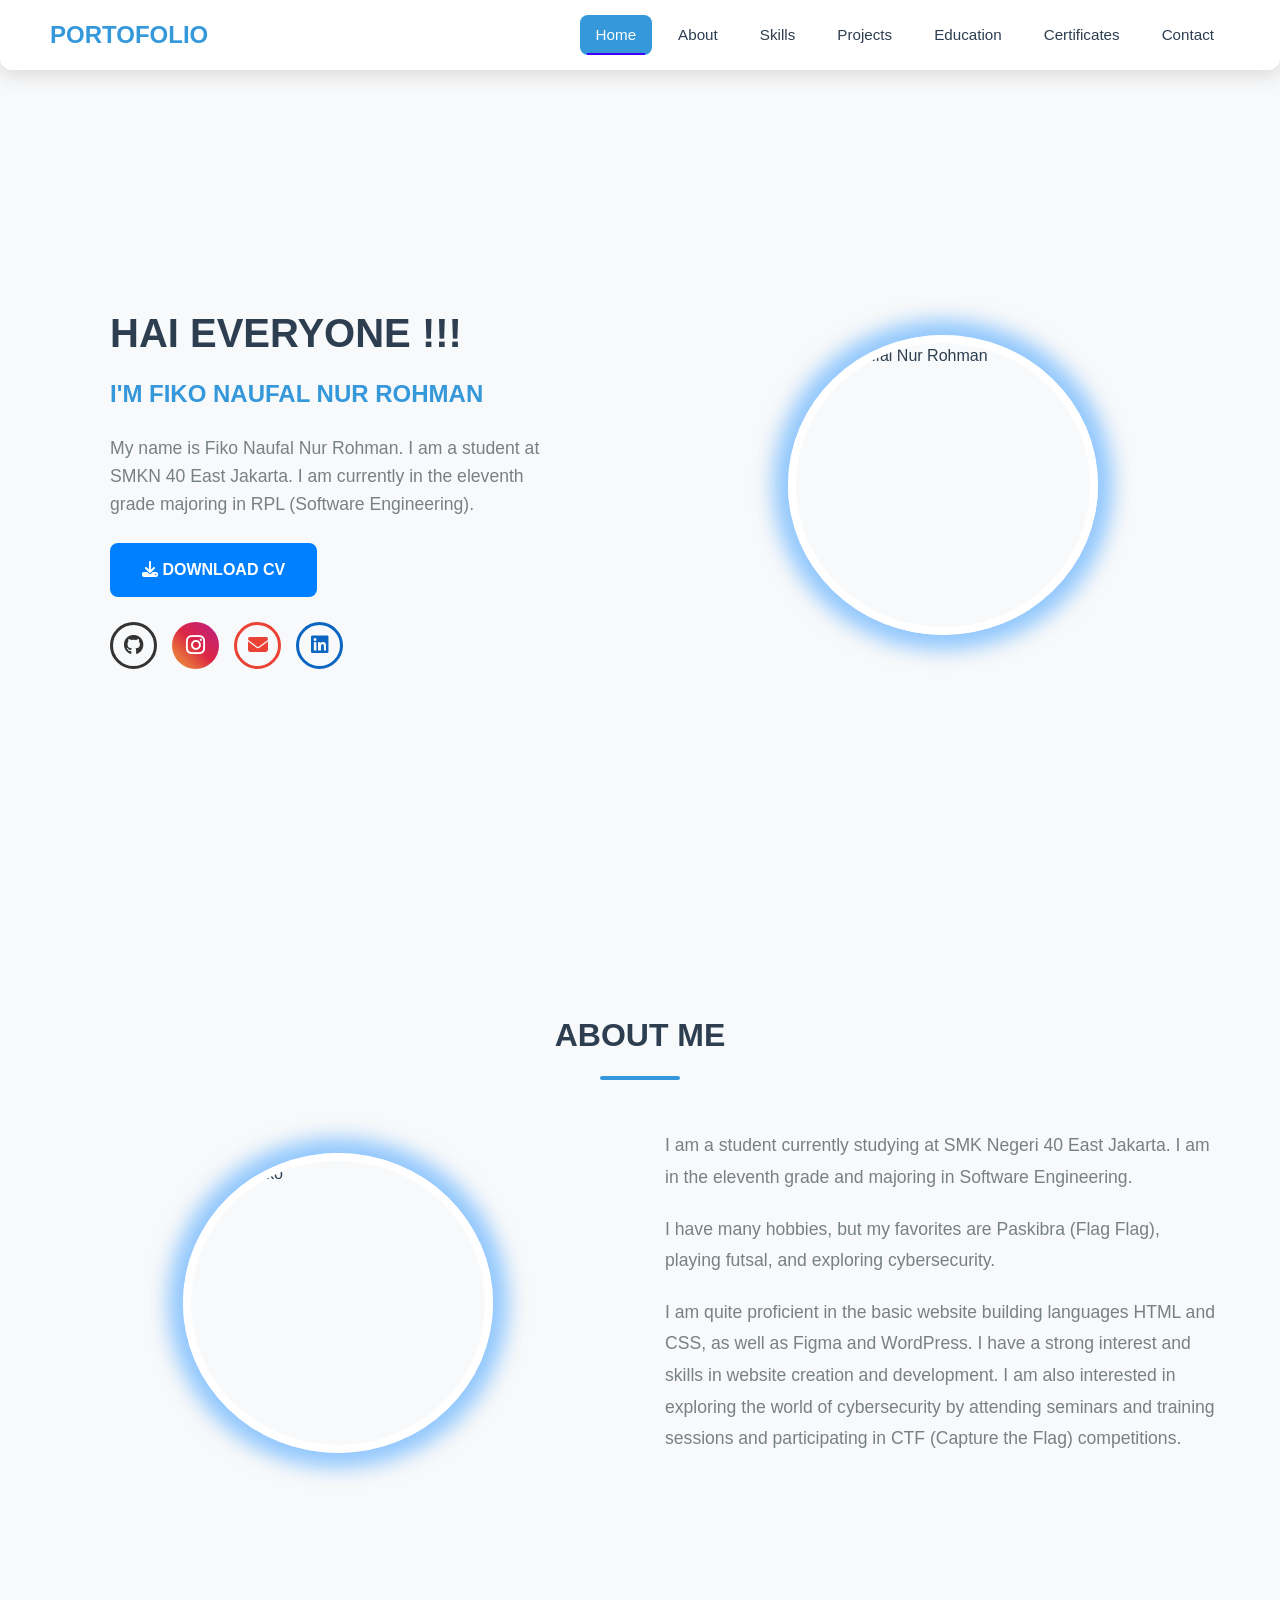
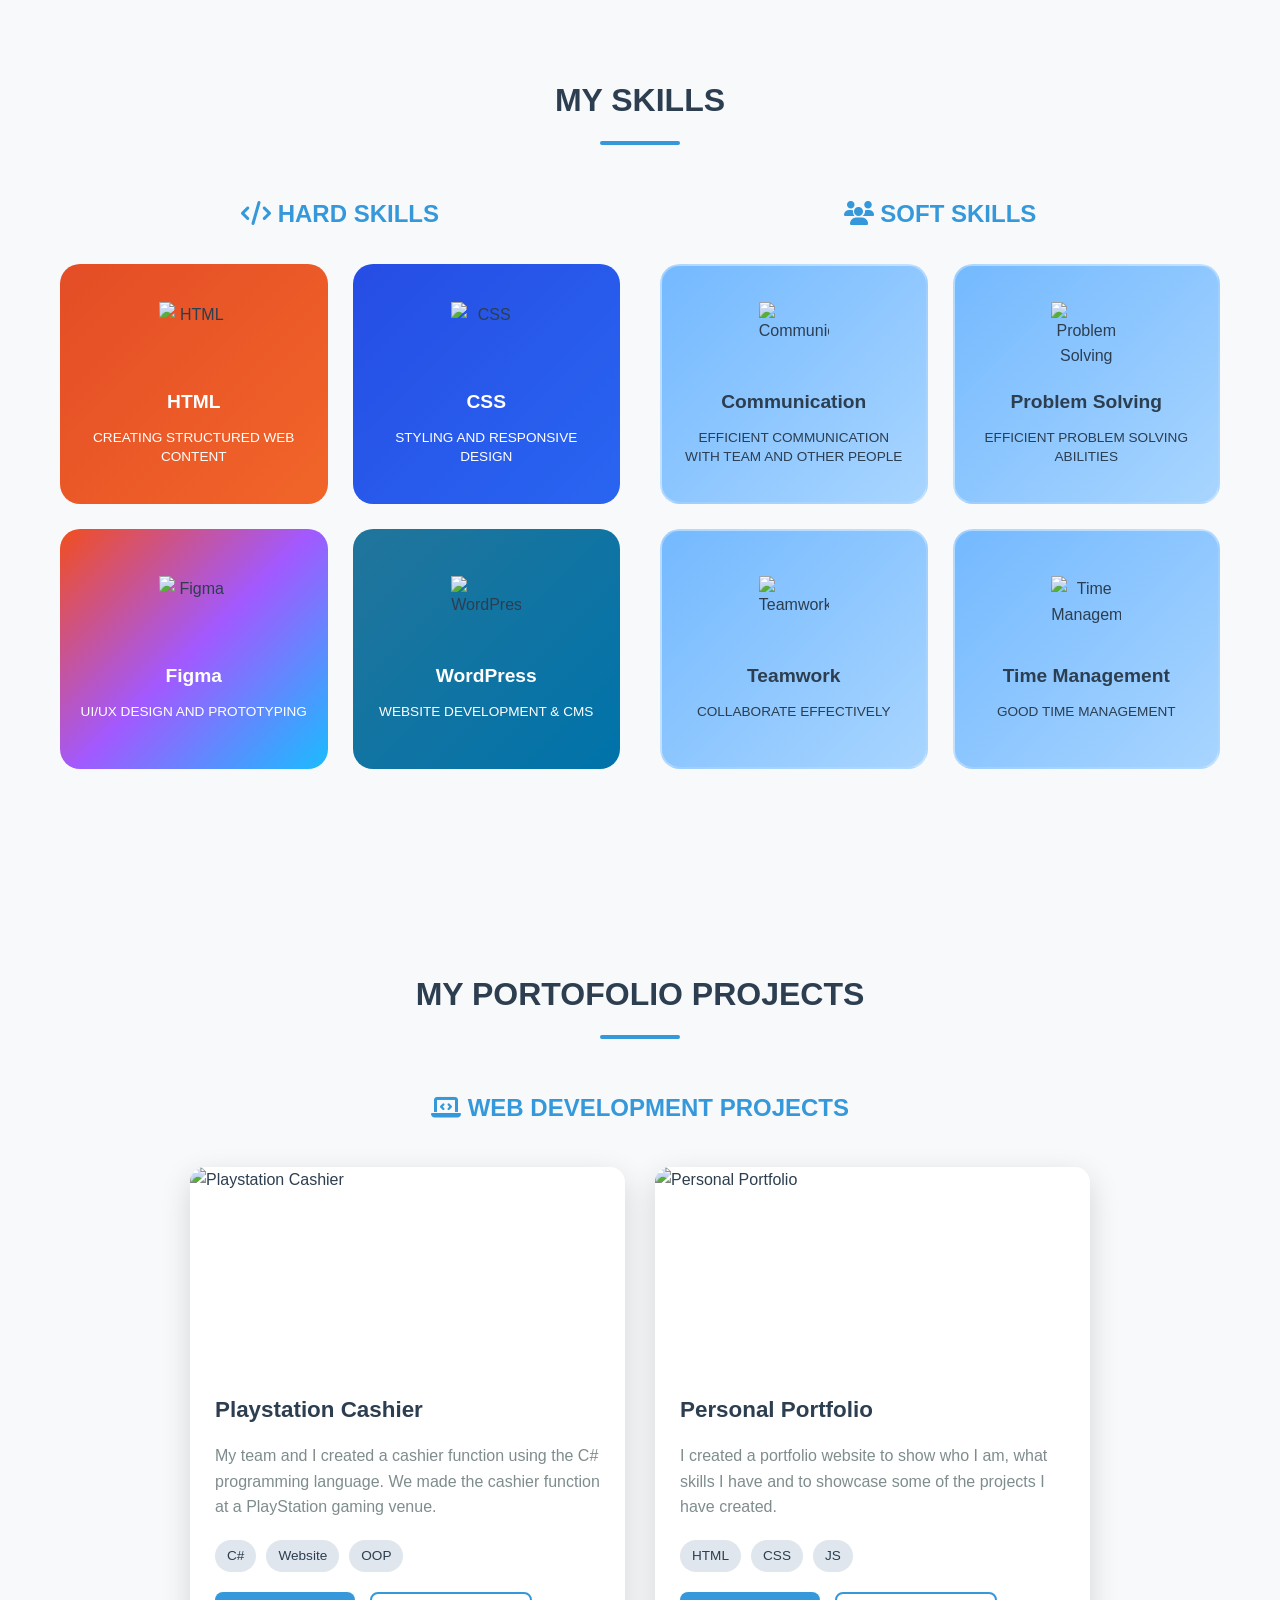
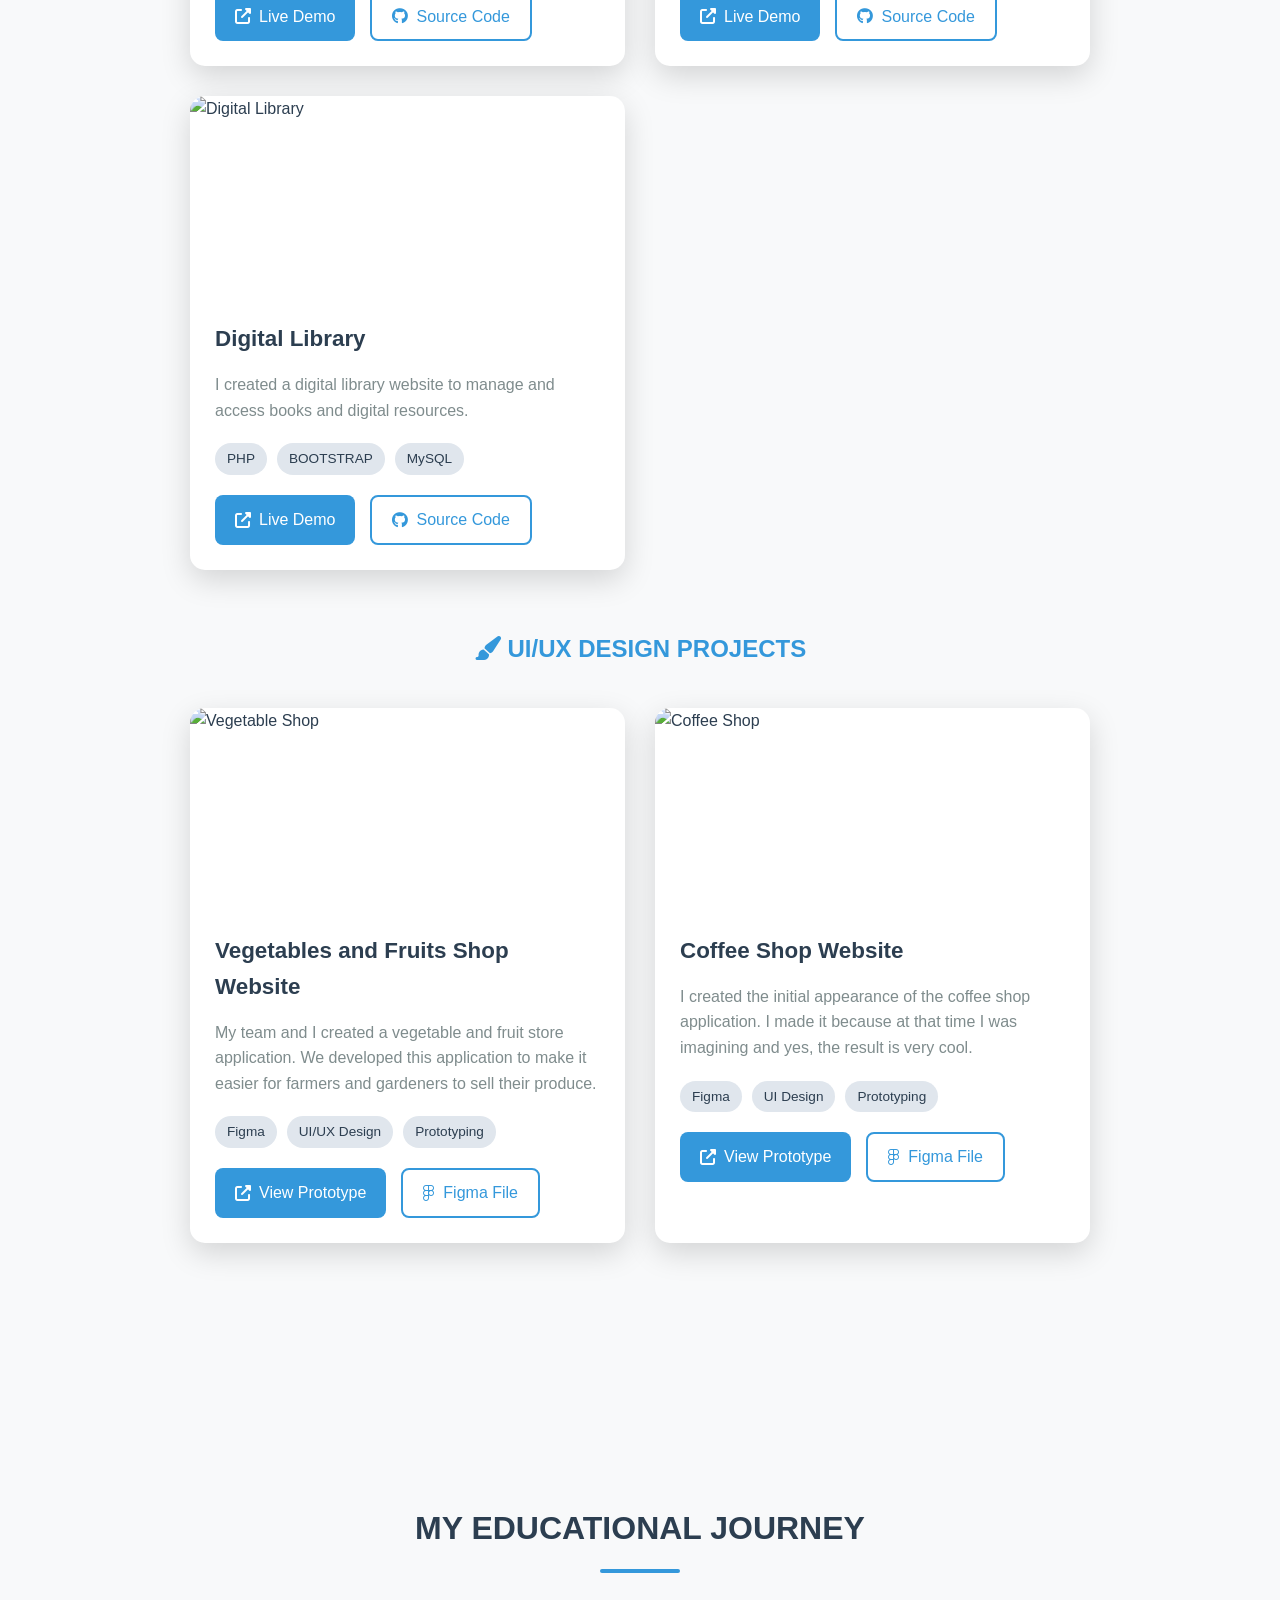
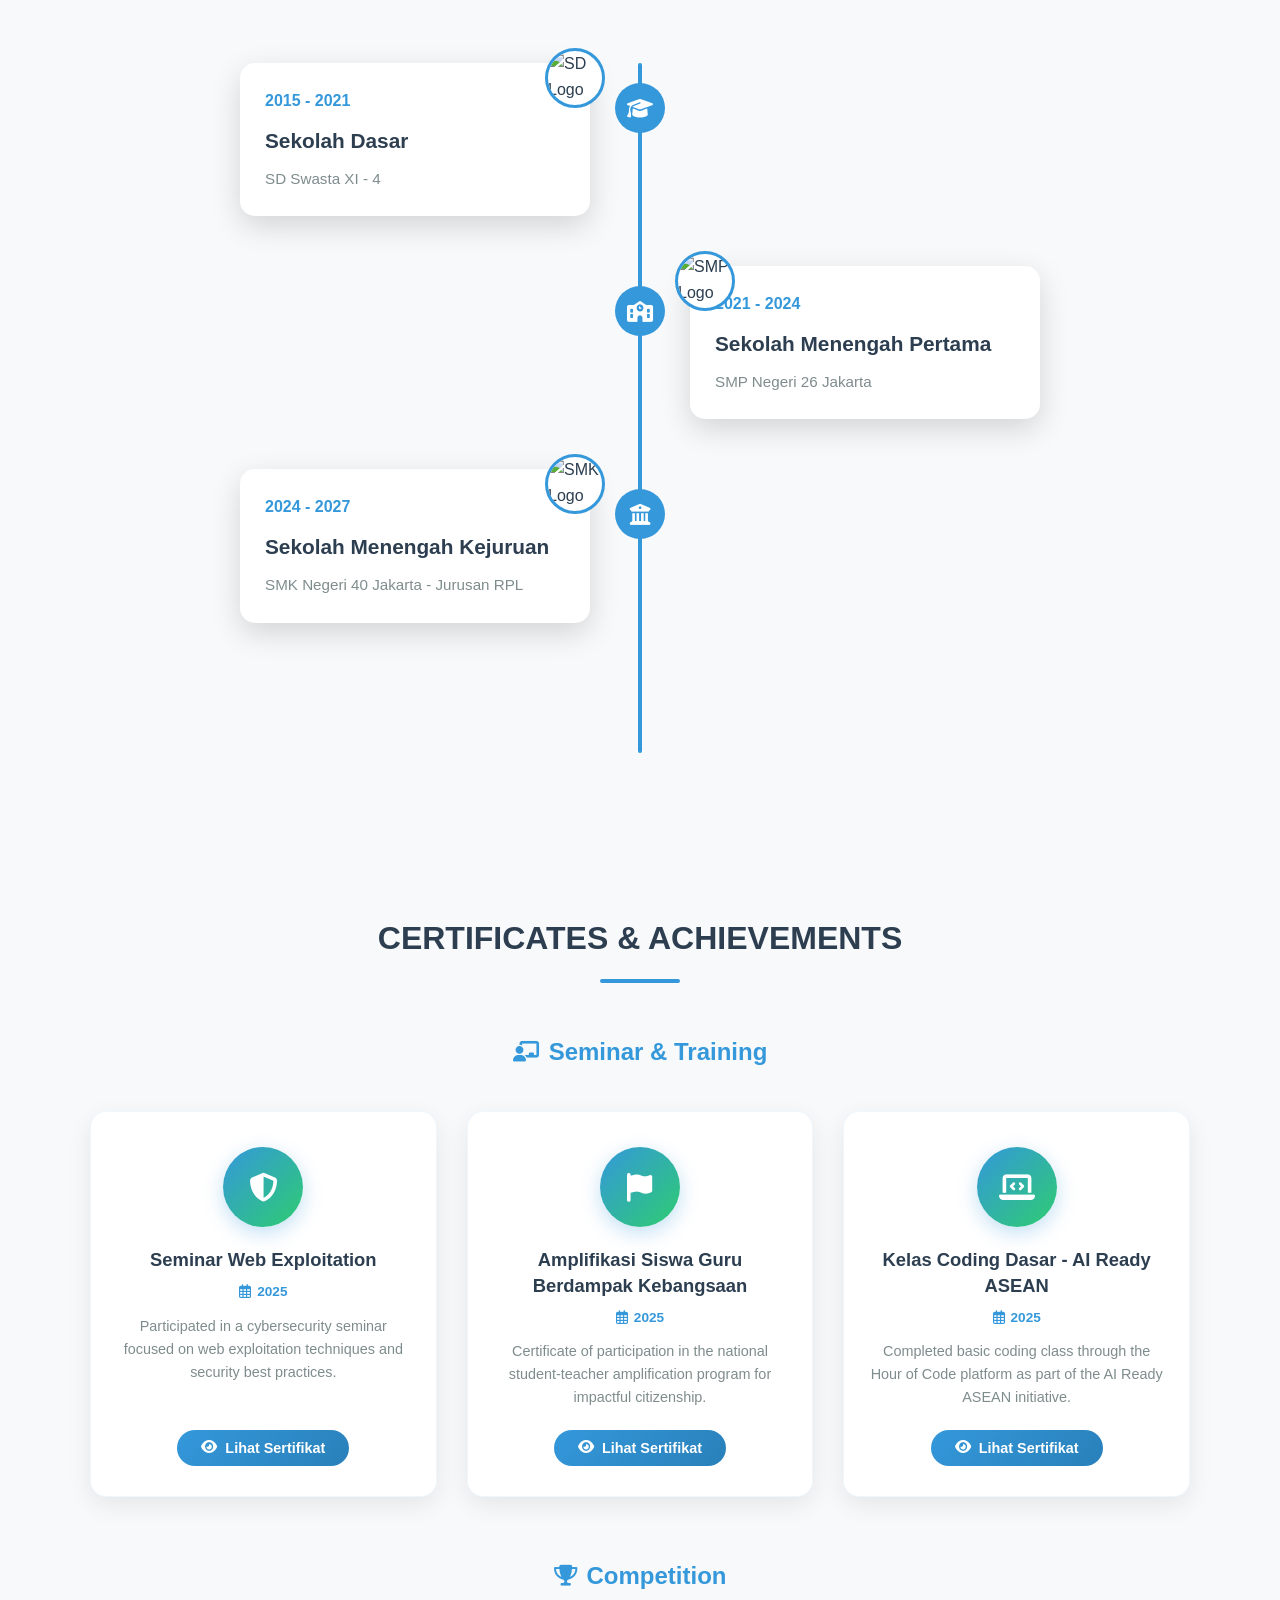
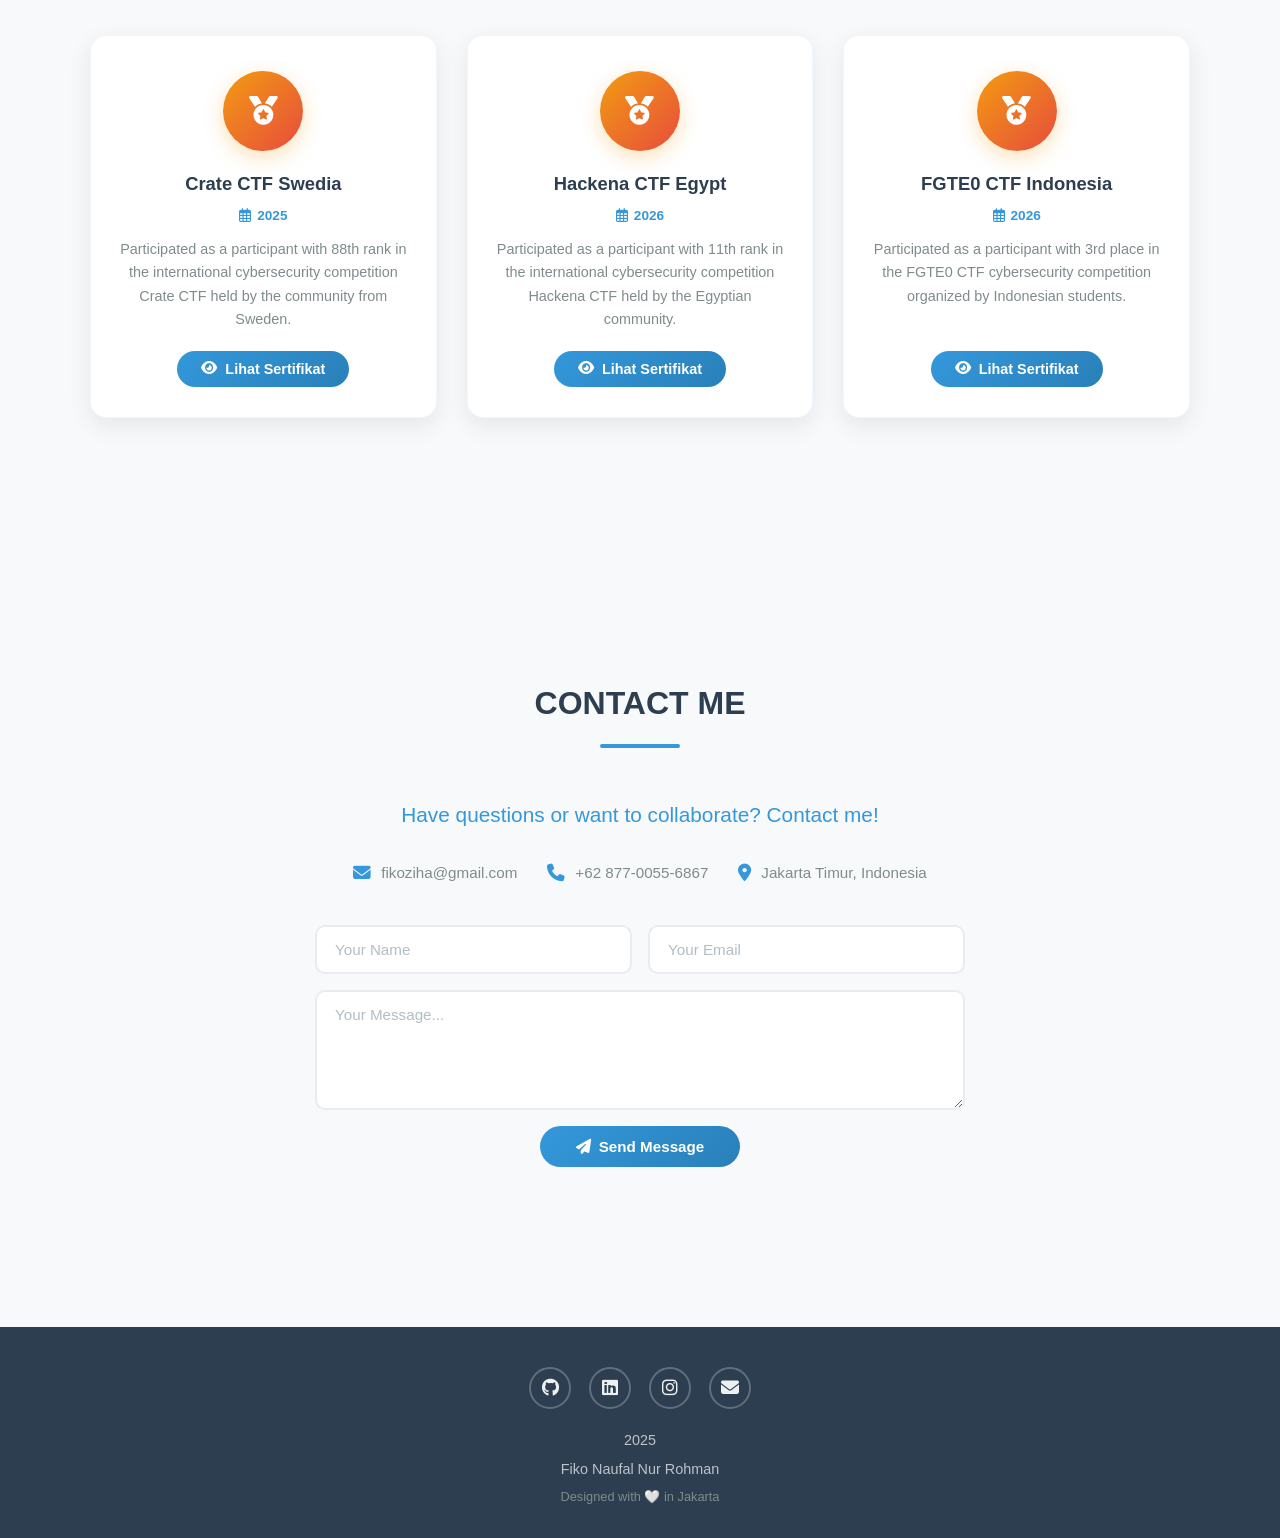
==== index.html @ 46064bec "Add files via upload" ====
<!DOCTYPE html>
<html lang="id">
<head>
    <meta charset="UTF-8">
    <meta name="viewport" content="width=device-width, initial-scale=1.0">
    <meta name="description" content="Portfolio Fiko Naufal Nur Rohman - Software Engineering Student">
    <title>Portofolio | Fiko Naufal Nur Rohman</title>
    <link rel="stylesheet" href="style.css">
    <link rel="stylesheet" href="https://cdnjs.cloudflare.com/ajax/libs/font-awesome/6.4.0/css/all.min.css">
    
    <!-- EMAILJS SDK - DITAMBAHKAN DI SINI -->
    <script type="text/javascript" src="https://cdn.jsdelivr.net/npm/@emailjs/browser@3/dist/email.min.js"></script>
    
    <script>
        // INITIALIZE EMAILJS DENGAN PUBLIC KEY KAMU
        emailjs.init("kEcc-v2REokn6yqG4");
    </script>
</head>
<body>

    <!-- Header & Navigation -->
    <header>
        <div class="logo">PORTOFOLIO</div>
        <nav class="navigasi">
            <a href="#home" class="active">Home</a>
            <a href="#about">About</a>
            <a href="#skills">Skills</a>
            <a href="#projects">Projects</a>
            <a href="#education">Education</a>
            <a href="#certificates">Certificates</a>
            <a href="#contact">Contact</a>
        </nav>
    </header>

    <!-- Hero Section -->
    <section id="home">
        <div class="container">
            <div class="hero-content">
                <div class="hero-text">
                    <h1>HAI EVERYONE !!!</h1>
                    <h2>I'M FIKO NAUFAL NUR ROHMAN</h2>
                    <p>My name is Fiko Naufal Nur Rohman. I am a student at SMKN 40 East Jakarta. I am currently in the eleventh grade majoring in RPL (Software Engineering).</p>
                    <a href="Download CV/CV Fiko Naufal.pdf" download="CV Fiko Naufal Nur Rohman" class="btn-cv"><i class="fas fa-download"></i> DOWNLOAD CV</a>
                    <div class="ficons">
                        <a href="https://github.com/fiko30" target="_blank" class="github" aria-label="GitHub"><i class="fab fa-github"></i></a>
                        <a href="https://instagram.com/fikzzz_xyy" target="_blank" class="instagram" aria-label="Instagram"><i class="fab fa-instagram"></i></a>
                        <a href="mailto:fikoziha@gmail.com" class="email" aria-label="Email"><i class="fas fa-envelope"></i></a>
                        <a href="https://www.linkedin.com/in/fiko-naufal-744b7a392/" target="_blank" class="linkedin" aria-label="LinkedIn"><i class="fab fa-linkedin"></i></a>
                    </div>
                </div>
                <div class="hero-image">
                    <img src="assets/Profile For Home.jpg" alt="Fiko Naufal Nur Rohman">
                </div>
            </div>
        </div>
    </section>

    <!-- About Section -->
    <section id="about">
        <div class="container">
            <h2 class="section-title">ABOUT ME</h2>
            <div class="about-content">
                <div class="about-image">
                    <img src="assets/Profile For About.jpg" alt="About Fiko">
                </div>
                <div class="about-text">
                    <p>I am a student currently studying at SMK Negeri 40 East Jakarta. I am in the eleventh grade and majoring in Software Engineering.</p>
                    <p>I have many hobbies, but my favorites are Paskibra (Flag Flag), playing futsal, and exploring cybersecurity.</p>
                    <p>I am quite proficient in the basic website building languages HTML and CSS, as well as Figma and WordPress. I have a strong interest and skills in website creation and development. I am also interested in exploring the world of cybersecurity by attending seminars and training sessions and participating in CTF (Capture the Flag) competitions.</p>
                </div>
            </div>
        </div>
    </section>

    <!-- Skills Section -->
    <section id="skills">
        <div class="container">
            <h2 class="section-title">MY SKILLS</h2>
                        
            <div class="skills-container">
                <!-- Hard Skills -->
                <div class="skills-category">
                    <h3><i class="fas fa-code"></i> HARD SKILLS</h3>
                    <div class="skills-grid">
                        <div class="skill-card html">
                            <img src="https://img.icons8.com/?size=100&id=20909&format=png&color=ffffff" alt="HTML">
                            <h4>HTML</h4>
                            <p>CREATING STRUCTURED WEB CONTENT</p>
                        </div>
                        <div class="skill-card css">
                            <img src="https://img.icons8.com/?size=100&id=21278&format=png&color=ffffff" alt="CSS">
                            <h4>CSS</h4>
                            <p>STYLING AND RESPONSIVE DESIGN</p>
                        </div>
                        <div class="skill-card figma">
                            <img src="https://img.icons8.com/?size=100&id=W0YEwBDDfTeu&format=png&color=ffffff" alt="Figma">
                            <h4>Figma</h4>
                            <p>UI/UX DESIGN AND PROTOTYPING</p>
                        </div>
                        <div class="skill-card wordpress">
                            <img src="https://img.icons8.com/?size=100&id=13664&format=png&color=ffffff" alt="WordPress">
                            <h4>WordPress</h4>
                            <p>WEBSITE DEVELOPMENT & CMS</p>
                        </div>
                    </div>
                </div>

                <!-- Soft Skills -->
                <div class="skills-category">
                    <h3><i class="fas fa-users"></i> SOFT SKILLS</h3>
                    <div class="skills-grid">
                        <div class="skill-card soft">
                            <img src="https://img.icons8.com/?size=100&id=dh0QyuTlOfrN&format=png&color=000000" alt="Communication">
                            <h4>Communication</h4>
                            <p>EFFICIENT COMMUNICATION WITH TEAM AND OTHER PEOPLE</p>
                        </div>
                        <div class="skill-card soft">
                            <img src="https://img.icons8.com/?size=100&id=GsbULMQg5TS8&format=png&color=000000" alt="Problem Solving">
                            <h4>Problem Solving</h4>
                            <p>EFFICIENT PROBLEM SOLVING ABILITIES</p>
                        </div>
                        <div class="skill-card soft">
                            <img src="https://img.icons8.com/?size=100&id=Uuk1s57v2hKS&format=png&color=000000" alt="Teamwork">
                            <h4>Teamwork</h4>
                            <p>COLLABORATE EFFECTIVELY</p>
                        </div>
                        <div class="skill-card soft">
                            <img src="https://img.icons8.com/?size=100&id=63250&format=png&color=000000" alt="Time Management">
                            <h4>Time Management</h4>
                            <p>GOOD TIME MANAGEMENT</p>
                        </div>
                    </div>
                </div>
            </div>
        </div>
    </section>

    <!-- Projects Section -->
    <section id="projects">
        <h2 class="section-title">MY PORTOFOLIO PROJECTS</h2>

        <!-- WEB DEVELOPMENT PROJECTS -->
        <div class="projects-category">
            <h3><i class="fas fa-laptop-code"></i> WEB DEVELOPMENT PROJECTS</h3>
            <div class="projects-grid">
                <!-- Project 1 -->
                <div class="project-card">
                    <div class="project-img">
                        <img src="project/Playstation.jpg" alt="Playstation Cashier">
                    </div>
                    <div class="project-content">
                        <h4>Playstation Cashier</h4>
                        <p>My team and I created a cashier function using the C# programming language. We made the cashier function at a PlayStation gaming venue.</p>
                        <div class="project-tags">
                            <span>C#</span>
                            <span>Website</span>
                            <span>OOP</span>
                        </div>
                        <div class="project-links">
                            <a href="https://github.com/fiko30/Project-PS-/blob/main/Program.cs" target="_blank"><i class="fas fa-external-link-alt"></i> Live Demo</a>
                            <a href="https://github.com/fiko30/Project-PS-/blob/main/Program.cs" target="_blank"><i class="fab fa-github"></i> Source Code</a>
                        </div>
                    </div>
                </div>

                <!-- Project 2 -->
                <div class="project-card">
                    <div class="project-img">
                        <img src="project/Portofolio.png" alt="Personal Portfolio">
                    </div>
                    <div class="project-content">
                        <h4>Personal Portfolio</h4>
                        <p>I created a portfolio website to show who I am, what skills I have and to showcase some of the projects I have created.</p>
                        <div class="project-tags">
                            <span>HTML</span>
                            <span>CSS</span>
                            <span>JS</span>
                        </div>
                        <div class="project-links">
                            <a href="#" target="_blank"><i class="fas fa-external-link-alt"></i> Live Demo</a>
                            <a href="#" target="_blank"><i class="fab fa-github"></i> Source Code</a>
                        </div>
                    </div>
                </div>

                <!-- Project 3 -->
                <div class="project-card">
                    <div class="project-img">
                        <img src="project/" alt="Digital Library">
                    </div>
                    <div class="project-content">
                        <h4>Digital Library</h4>
                        <p>I created a digital library website to manage and access books and digital resources.</p>
                        <div class="project-tags">
                            <span>PHP</span>
                            <span>BOOTSTRAP</span>
                            <span>MySQL</span>
                        </div>
                        <div class="project-links">
                            <a href="#" target="_blank"><i class="fas fa-external-link-alt"></i> Live Demo</a>
                            <a href="#" target="_blank"><i class="fab fa-github"></i> Source Code</a>
                        </div>
                    </div>
                </div>
            </div>
        </div>

        <!-- UI/UX DESIGN PROJECTS -->
        <div class="projects-category">
            <h3><i class="fas fa-paint-brush"></i> UI/UX DESIGN PROJECTS</h3>
            <div class="projects-grid">
                <!-- Project 1 -->
                <div class="project-card">
                    <div class="project-img">
                        <img src="project/Vegetables and Fruits Shop.jpg" alt="Vegetable Shop">
                    </div>
                    <div class="project-content">
                        <h4>Vegetables and Fruits Shop Website</h4>
                        <p>My team and I created a vegetable and fruit store application. We developed this application to make it easier for farmers and gardeners to sell their produce.</p>
                        <div class="project-tags">
                            <span>Figma</span>
                            <span>UI/UX Design</span>
                            <span>Prototyping</span>
                        </div>
                        <div class="project-links">
                            <a href="https://www.figma.com/proto/cjyZCiQaHkODiNlTRkX6V1/Projek-Kelompok" target="_blank"><i class="fas fa-external-link-alt"></i> View Prototype</a>
                            <a href="https://www.figma.com/design/cjyZCiQaHkODiNlTRkX6V1/Projek-Kelompok" target="_blank"><i class="fab fa-figma"></i> Figma File</a>
                        </div>
                    </div>
                </div>

                <!-- Project 2 -->
                <div class="project-card">
                    <div class="project-img">
                        <img src="project/Coffee.jpg" alt="Coffee Shop">
                    </div>
                    <div class="project-content">
                        <h4>Coffee Shop Website</h4>
                        <p>I created the initial appearance of the coffee shop application. I made it because at that time I was imagining and yes, the result is very cool.</p>
                        <div class="project-tags">
                            <span>Figma</span>
                            <span>UI Design</span>
                            <span>Prototyping</span>
                        </div>
                        <div class="project-links">
                            <a href="https://www.figma.com/proto/XFS4Fby2g7im4EC3msqLMK/Untitled" target="_blank"><i class="fas fa-external-link-alt"></i> View Prototype</a>
                            <a href="https://www.figma.com/design/XFS4Fby2g7im4EC3msqLMK/Untitled" target="_blank"><i class="fab fa-figma"></i> Figma File</a>
                        </div>
                    </div>
                </div>
            </div>
        </div>
    </section>

    <!-- Education Section -->
    <section id="education">
        <div class="container">
            <h2 class="section-title">MY EDUCATIONAL JOURNEY</h2>
            
            <div class="timeline">
                <div class="timeline-item">
                    <div class="timeline-content">
                        <img src="education/SD Kartika.jpg" alt="SD Logo" class="school-logo">
                        <div class="timeline-icon"><i class="fas fa-graduation-cap"></i></div>
                        <div class="timeline-date">2015 - 2021</div>
                        <h3 class="timeline-title">Sekolah Dasar</h3>
                        <p class="timeline-desc">SD Swasta XI - 4</p>
                    </div>
                </div>

                <div class="timeline-item">
                    <div class="timeline-content">
                        <img src="education/SMPN 26.png" alt="SMP Logo" class="school-logo">
                        <div class="timeline-icon"><i class="fas fa-school"></i></div>
                        <div class="timeline-date">2021 - 2024</div>
                        <h3 class="timeline-title">Sekolah Menengah Pertama</h3>
                        <p class="timeline-desc">SMP Negeri 26 Jakarta</p>
                    </div>
                </div>

                <div class="timeline-item">
                    <div class="timeline-content">
                        <img src="education/SMKN 40.jpg" alt="SMK Logo" class="school-logo">
                        <div class="timeline-icon"><i class="fas fa-university"></i></div>
                        <div class="timeline-date">2024 - 2027</div>
                        <h3 class="timeline-title">Sekolah Menengah Kejuruan</h3>
                        <p class="timeline-desc">SMK Negeri 40 Jakarta - Jurusan RPL</p>
                    </div>
                </div>
            </div>
        </div>
    </section>

    <!-- Certificates & Achievements Section -->
    <section id="certificates">
        <div class="container">
            <h2 class="section-title">CERTIFICATES & ACHIEVEMENTS</h2>

            <!-- Seminar & Training -->
            <div class="cert-category">
                <h3><i class="fas fa-chalkboard-teacher"></i> Seminar & Training</h3>
                <div class="cert-grid">

                    <!-- Card 1: Seminar Web Exploitation -->
                    <div class="cert-card">
                        <div class="cert-logo">
                            <i class="fas fa-shield-alt"></i>
                        </div>
                        <h4>Seminar Web Exploitation</h4>
                        <p class="cert-date"><i class="far fa-calendar-alt"></i> 2025</p>
                        <p class="cert-desc">Participated in a cybersecurity seminar focused on web exploitation techniques and security best practices.</p>
                        <button class="cert-btn" data-cert="Sertificate/Seminar and Training/Seminar Web Exploitation.pdf" data-type="pdf" aria-label="Lihat Sertifikat Seminar Web Exploitation">
                            <i class="fas fa-eye"></i> Lihat Sertifikat
                        </button>
                    </div>

                    <!-- Card 2: Amplifikasi Siswa Guru Berdampak Kebangsaan -->
                    <div class="cert-card">
                        <div class="cert-logo">
                            <i class="fas fa-flag"></i>
                        </div>
                        <h4>Amplifikasi Siswa Guru Berdampak Kebangsaan</h4>
                        <p class="cert-date"><i class="far fa-calendar-alt"></i> 2025</p>
                        <p class="cert-desc">Certificate of participation in the national student-teacher amplification program for impactful citizenship.</p>
                        <button class="cert-btn" data-cert="Sertificate/Seminar and Training/Sertifikat Amplifikasi Siswa Guru Berdampak Kebangsaan.pdf" data-type="pdf" aria-label="Lihat Sertifikat Amplifikasi">
                            <i class="fas fa-eye"></i> Lihat Sertifikat
                        </button>
                    </div>

                    <!-- Card 3: Kelas Coding Dasar - AI Ready ASEAN -->
                    <div class="cert-card">
                        <div class="cert-logo">
                            <i class="fas fa-laptop-code"></i>
                        </div>
                        <h4>Kelas Coding Dasar - AI Ready ASEAN</h4>
                        <p class="cert-date"><i class="far fa-calendar-alt"></i> 2025</p>
                        <p class="cert-desc">Completed basic coding class through the Hour of Code platform as part of the AI Ready ASEAN initiative.</p>
                        <button class="cert-btn" data-cert="Sertificate/Seminar and Training/Sertifikat Kelas Coding Dasar Melalui Platform Hour of Code - AI Ready ASEAN.pdf" data-type="pdf" aria-label="Lihat Sertifikat Kelas Coding">
                            <i class="fas fa-eye"></i> Lihat Sertifikat
                        </button>
                    </div>

                </div>
            </div>

            <!-- Competition -->
            <div class="cert-category">
                <h3><i class="fas fa-trophy"></i> Competition</h3>
                <div class="cert-grid cert-grid-2">

                    <!-- Card 1: Crate CTF Swedia -->
                    <div class="cert-card">
                        <div class="cert-logo competition">
                            <i class="fas fa-medal"></i>
                        </div>
                        <h4>Crate CTF Swedia</h4>
                        <p class="cert-date"><i class="far fa-calendar-alt"></i> 2025</p>
                        <p class="cert-desc">Participated as a participant with 88th rank in the international cybersecurity competition Crate CTF held by the community from Sweden.</p>
                        <button class="cert-btn" data-cert="Sertificate/Competition/Crate CTF Swedia.pdf" data-type="pdf" aria-label="Lihat Sertifikat Crate CTF">
                            <i class="fas fa-eye"></i> Lihat Sertifikat
                        </button>
                    </div>

                    <!-- Card 2: Hackena CTF Egypt -->
                    <div class="cert-card">
                        <div class="cert-logo competition">
                            <i class="fas fa-medal"></i>
                        </div>
                        <h4>Hackena CTF Egypt</h4>
                        <p class="cert-date"><i class="far fa-calendar-alt"></i> 2026</p>
                        <p class="cert-desc">Participated as a participant with 11th rank in the international cybersecurity competition Hackena CTF held by the Egyptian community.</p>
                        <button class="cert-btn" data-cert="Sertificate/Competition/Hackena Egpyt.png" data-type="image" aria-label="Lihat Sertifikat Hackena CTF">
                            <i class="fas fa-eye"></i> Lihat Sertifikat
                        </button>
                    </div>

                    <!-- Card 3: FGTE0 CTF Indonesia -->
                    <div class="cert-card">
                        <div class="cert-logo competition">
                            <i class="fas fa-medal"></i>
                        </div>
                        <h4>FGTE0 CTF Indonesia</h4>
                        <p class="cert-date"><i class="far fa-calendar-alt"></i> 2026</p>
                        <p class="cert-desc">Participated as a participant with 3rd place in the FGTE0 CTF cybersecurity competition organized by Indonesian students.</p>
                        <button class="cert-btn" data-cert="Sertificate/Competition/3rd - Fiko Naufal Nur Rohman.pdf" data-type="pdf" aria-label="Lihat Sertifikat FGTE0 CTF">
                            <i class="fas fa-eye"></i> Lihat Sertifikat
                        </button>
                    </div>

                </div>
            </div>

        </div>

        <!-- Certificate Modal / Popup -->
        <div class="cert-modal" id="certModal" role="dialog" aria-modal="true" aria-label="Certificate Viewer">
            <div class="cert-modal-overlay" id="certModalOverlay"></div>
            <div class="cert-modal-content">
                <button class="cert-modal-close" id="certModalClose" aria-label="Close modal">&times;</button>
                <div class="cert-modal-body" id="certModalBody">
                    <!-- Certificate content will be injected here -->
                </div>
            </div>
        </div>
    </section>

    <!-- Contact Section - ✅ DIUPDATE DENGAN EMAILJS -->
    <section id="contact">
        <div class="container">
            <h2 class="section-title">CONTACT ME</h2>
            <p class="section-subtitle">Have questions or want to collaborate? Contact me!</p>

            <div class="contact-minimal">
                <!-- Contact Info Row -->
                <div class="contact-items">
                    <a href="mailto:fikoziha@gmail.com" class="contact-item-min">
                        <i class="fas fa-envelope"></i>
                        <span>fikoziha@gmail.com</span>
                    </a>
                    <a href="tel:+6287700556867" class="contact-item-min">
                        <i class="fas fa-phone"></i>
                        <span>+62 877-0055-6867</span>
                    </a>
                    <div class="contact-item-min">
                        <i class="fas fa-map-marker-alt"></i>
                        <span>Jakarta Timur, Indonesia</span>
                    </div>
                </div>

                <!-- ✅ Simple Form - UPDATED WITH ID FOR EMAILJS -->
                <form class="contact-form-min" id="contact-form">
                    <div class="form-row">
                        <input type="text" name="name" placeholder="Your Name" required>
                        <input type="email" name="email" placeholder="Your Email" required>
                    </div>
                    <textarea name="message" placeholder="Your Message..." rows="5" required></textarea>
                    <button type="submit" id="submit-btn"><i class="fas fa-paper-plane"></i> Send Message</button>
                </form>
            </div>
        </div>
    </section>

    <!-- Footer -->
    <footer class="footer">
        <div class="footer-simple">
            <div class="footer-social">
                <a href="https://github.com/fiko30" target="_blank" aria-label="GitHub"><i class="fab fa-github"></i></a>
                <a href="https://www.linkedin.com/in/fiko-naufal-744b7a392/" target="_blank" aria-label="LinkedIn"><i class="fab fa-linkedin"></i></a>
                <a href="https://instagram.com/fikzzz_xyy" target="_blank" aria-label="Instagram"><i class="fab fa-instagram"></i></a>
                <a href="mailto:fikoziha@gmail.com" aria-label="Email"><i class="fas fa-envelope"></i></a>
            </div>
            <p class="footer-copy"> 2025 </p>
            <p class="footer-copy">Fiko Naufal Nur Rohman</p>
            <p class="footer-tagline">Designed with 🤍 in Jakarta</p>
        </div>
    </footer>

    <!-- JavaScript -->
    <script>
        // Smooth Scroll & Active Navigation
        const sections = document.querySelectorAll('section');
        const navLinks = document.querySelectorAll('.navigasi a');

        window.addEventListener('scroll', () => {
            let current = '';
            sections.forEach(section => {
                const sectionTop = section.offsetTop;
                if (scrollY >= sectionTop - 200) {
                    current = section.getAttribute('id');
                }
            });
            navLinks.forEach(link => {
                link.classList.remove('active');
                if (link.getAttribute('href').includes(current)) {
                    link.classList.add('active');
                }
            });
        });

        document.querySelectorAll('a[href^="#"]').forEach(anchor => {
            anchor.addEventListener('click', function(e) {
                e.preventDefault();
                const target = document.querySelector(this.getAttribute('href'));
                if (target) {
                    target.scrollIntoView({ behavior: 'smooth', block: 'start' });
                }
            });
        });

        /* ========================================
        CERTIFICATE MODAL FUNCTIONALITY
        ======================================== */
        (function() {
            const modal = document.getElementById('certModal');
            const modalBody = document.getElementById('certModalBody');
            const modalClose = document.getElementById('certModalClose');
            const modalOverlay = document.getElementById('certModalOverlay');
            const certButtons = document.querySelectorAll('.cert-btn');
            let lastFocusedElement = null;

            function openModal(certPath, certType) {
                lastFocusedElement = document.activeElement;
                modalBody.innerHTML = '';

                if (certType === 'pdf') {
                    const iframe = document.createElement('iframe');
                    iframe.src = certPath;
                    iframe.title = 'Certificate PDF Viewer';
                    iframe.setAttribute('loading', 'lazy');
                    modalBody.appendChild(iframe);
                } else {
                    const img = document.createElement('img');
                    img.src = certPath;
                    img.alt = 'Certificate Image';
                    modalBody.appendChild(img);
                }

                modal.classList.add('active');
                document.body.style.overflow = 'hidden';
                modalClose.focus();
            }

            function closeModal() {
                modal.classList.remove('active');
                document.body.style.overflow = '';
                modalBody.innerHTML = '';
                if (lastFocusedElement) lastFocusedElement.focus();
            }

            certButtons.forEach(function(btn) {
                btn.addEventListener('click', function() {
                    var certPath = this.getAttribute('data-cert');
                    var certType = this.getAttribute('data-type');
                    openModal(certPath, certType);
                });
            });

            modalClose.addEventListener('click', closeModal);
            modalOverlay.addEventListener('click', closeModal);

            document.addEventListener('keydown', function(e) {
                if (e.key === 'Escape' && modal.classList.contains('active')) {
                    closeModal();
                }
            });

            modal.addEventListener('keydown', function(e) {
                if (e.key === 'Tab') {
                    var focusable = modal.querySelectorAll('button, [href], iframe, [tabindex]:not([tabindex="-1"])');
                    var first = focusable[0];
                    var last = focusable[focusable.length - 1];
                    if (e.shiftKey) {
                        if (document.activeElement === first) {
                            e.preventDefault();
                            last.focus();
                        }
                    } else {
                        if (document.activeElement === last) {
                            e.preventDefault();
                            first.focus();
                        }
                    }
                }
            });
        })();

        /* ========================================
        ✅ EMAILJS CONTACT FORM FUNCTIONALITY
        ======================================== */
        (function() {
            const form = document.getElementById('contact-form');
            const submitBtn = document.getElementById('submit-btn');
            const originalBtnText = submitBtn.innerHTML;

            form.addEventListener('submit', function(event) {
                event.preventDefault();
                
                // Loading state
                submitBtn.innerHTML = '<i class="fas fa-spinner fa-spin"></i> Sending...';
                submitBtn.disabled = true;
                submitBtn.style.opacity = '0.7';
                
                // Send email with EmailJS
                emailjs.sendForm('service_prtkube', '5dz3tg9', this)
                    .then(function() {
                        // Success
                        alert('✅ Pesan berhasil dikirim! Terima kasih telah menghubungi saya.');
                        form.reset();
                        submitBtn.innerHTML = originalBtnText;
                        submitBtn.disabled = false;
                        submitBtn.style.opacity = '1';
                    }, function(error) {
                        // Error
                        alert('❌ Gagal mengirim pesan: ' + JSON.stringify(error));
                        submitBtn.innerHTML = originalBtnText;
                        submitBtn.disabled = false;
                        submitBtn.style.opacity = '1';
                    });
            });
        })();
    </script>
</body>
</html>
---- style.css ----
/* ========================================
RESET & BASE STYLES
======================================== */
* {
    margin: 0;
    padding: 0;
    box-sizing: border-box;
    font-family: 'Segoe UI', Tahoma, Geneva, Verdana, sans-serif;
}
html {
    scroll-behavior: smooth;
}
body {
    min-height: 100vh;
    background-color: #f8f9fa;
    color: #2c3e50;
    line-height: 1.6;
    padding-top: 80px;
    overflow-x: hidden;
}
p {
    font-size: 1rem;
    color: #788181;
}
a {
    text-decoration: none;
    color: inherit;
}
img {
    max-width: 100%;
    height: auto;
    display: block;
}
.container {
    max-width: 1200px;
    margin: 0 auto;
    padding: 0 20px;
}

/* ========================================
HEADER & NAVIGATION
======================================== */
header {
    position: fixed;
    top: 0;
    left: 0;
    width: 100%;
    display: flex;
    justify-content: space-between;
    align-items: center;
    padding: 15px 50px;
    background-color: #ffffff;
    z-index: 1000;
    border-radius: 0 0 12px 12px;
    box-shadow: 0 4px 20px rgba(121, 116, 116, 0.25);
}
.logo {
    font-size: 1.5rem;
    font-weight: bold;
    color: #3498db;
}
.navigasi {
    display: flex;
    gap: 10px;
    flex-wrap: wrap;
}
.navigasi a {
    font-size: 0.95rem;
    color: #2c3e50;
    padding: 8px 16px;
    border-radius: 8px;
    transition: all 0.3s ease;
    position: relative;
}
.navigasi a:hover,
.navigasi a.active {
    color: #ffffff;
    background: #3498db;
}
.navigasi a::after {
    content: '';
    position: absolute;
    bottom: 0;
    left: 50%;
    width: 0;
    height: 2px;
    background-color: #4000ff;
    transition: all 0.3s ease;
    transform: translateX(-50%);
}
.navigasi a:hover::after,
.navigasi a.active::after {
    width: 80%;
}

/* ========================================
HERO SECTION
======================================== */
#home {
    padding: 80px 20px;
    min-height: 90vh;
    display: flex;
    align-items: center;
}
.hero-content {
    display: flex;
    align-items: center;
    justify-content: space-between;
    gap: 50px;
    flex-wrap: wrap;
    max-width: 1200px;
    margin: 0 auto;
}
.hero-text {
    flex: 1;
    min-width: 300px;
}
.hero-text h1 {
    font-size: 2.5rem;
    color: #2c3e50;
    margin-bottom: 10px;
}
.hero-text h2 {
    font-size: 1.5rem;
    color: #3498db;
    margin-bottom: 20px;
}
.hero-text p {
    font-size: 1.1rem;
    margin-bottom: 25px;
    max-width: 600px;
}
.hero-image {
    flex: 1;
    min-width: 300px;
    display: flex;
    justify-content: center;
    margin-left: 100px;
}
.hero-image img {
    width: 310px;
    height: 300px;
    border: 8px solid #ffffff;
    border-radius: 50%;
    box-shadow: 0 0 20px 15px rgba(77, 166, 255, 0.6);
    object-fit: cover;
}
.btn-cv {
    display: inline-block;
    padding: 12px 30px;
    background-color: #0080ff;
    color: #ffffff;
    border-radius: 8px;
    font-weight: 600;
    transition: all 0.3s ease;
    border: 2px solid transparent;
}
.btn-cv:hover {
    background-color: transparent;
    color: #0080ff;
    border-color: #0080ff;
    transform: translateY(-3px);
}

/* ========================================
SOCIAL ICONS - HERO (BRAND COLORS)
======================================== */
.ficons {
    display: flex;
    gap: 15px;
    margin-top: 25px;
}
.ficons a {
    display: inline-flex;
    align-items: center;
    justify-content: center;
    width: 47px;
    height: 47px;
    border: 3px solid #2c3e50;
    border-radius: 50%;
    font-size: 20px;
    transition: all 0.3s ease;
    background-color: transparent;
}
.ficons a.github { border-color: #333; }
.ficons a.github i { color: #333; }
.ficons a.github:hover { background-color: #333; border-color: #333; }
.ficons a.github:hover i { color: #fff; }
.ficons a.instagram {
    border: none;
    background: linear-gradient(45deg, #f09433, #e6683c, #dc2743, #cc2366, #bc1888);
    position: relative;
}
.ficons a.instagram i {
    color: #ffffff;
    font-size: 22px;
    z-index: 1;
    position: relative;
}
.ficons a.instagram:hover {
    opacity: 0.9;
    transform: translateY(-3px);
    box-shadow: 0 5px 15px rgba(220, 39, 67, 0.4);
}
.ficons a.email { border-color: #EA4335; }
.ficons a.email i { color: #EA4335; }
.ficons a.email:hover { background-color: #EA4335; border-color: #EA4335; }
.ficons a.email:hover i { color: #fff; }
.ficons a.linkedin { border-color: #0A66C2; }
.ficons a.linkedin i { color: #0A66C2; }
.ficons a.linkedin:hover { background-color: #0A66C2; border-color: #0A66C2; }
.ficons a.linkedin:hover i { color: #fff; }

/* ========================================
SECTION TITLES
======================================== */
.section-title {
    text-align: center;
    font-size: 2rem;
    color: #2c3e50;
    margin-bottom: 50px;
    position: relative;
    padding-top: 40px;
}
.section-title::after {
    content: '';
    display: block;
    width: 80px;
    height: 4px;
    background: #3498db;
    margin: 15px auto 0;
    border-radius: 2px;
}
.section-subtitle {
    text-align: center;
    color: #3498db;
    font-size: 1.3rem;
    margin-bottom: 30px;
}

/* ========================================
ABOUT SECTION
======================================== */
#about { padding: 80px 20px; }
.about-content {
    display: flex;
    align-items: center;
    gap: 50px;
    flex-wrap: wrap;
    max-width: 1200px;
    margin: 0 auto;
}
.about-text { flex: 1; min-width: 300px; }
.about-text p { font-size: 1.1rem; line-height: 1.8; margin-bottom: 20px; }
.about-image { flex: 1; min-width: 300px; display: flex; justify-content: center; }
.about-image img {
    width: 310px;
    height: 300px;
    border-radius: 50%;
    border: 8px solid #ffffff;
    box-shadow: 0 0 20px 15px rgba(77, 166, 255, 0.6);
    object-fit: cover;
}

/* ========================================
SKILLS SECTION - BRAND COLORS ⭐
======================================== */
#skills { padding: 80px 20px; }
.skills-container {
    display: flex;
    flex-wrap: wrap;
    gap: 40px;
    justify-content: center;
    max-width: 1200px;
    margin: 0 auto;
}
.skills-category { flex: 1; min-width: 350px; max-width: 600px; }
.skills-category h3 {
    text-align: center;
    color: #3498db;
    font-size: 1.5rem;
    margin-bottom: 30px;
}
.skills-grid {
    display: grid;
    grid-template-columns: repeat(2, 1fr);
    gap: 25px;
}
.skill-card {
    padding: 35px 20px;
    border-radius: 20px;
    text-align: center;
    transition: all 0.3s ease;
    border: 2px solid rgba(255, 255, 255, 0.3);
    display: flex;
    flex-direction: column;
    align-items: center;
    justify-content: center;
    min-height: 240px;
    width: 100%;
}
.skill-card:hover {
    transform: translateY(-10px) scale(1.02);
    box-shadow: 0 10px 30px rgba(0, 0, 0, 0.15);
}
.skill-card img {
    width: 70px;
    height: 70px;
    margin-bottom: 15px;
    transition: transform 0.3s ease;
}
.skill-card:hover img { transform: scale(1.1) rotate(5deg); }
.skill-card h4 {
    font-size: 1.2rem;
    margin-bottom: 10px;
    font-weight: 600;
}
.skill-card p {
    font-size: 0.85rem;
    line-height: 1.4;
    margin: 0;
}
.skill-card.html {
    background: linear-gradient(135deg, #E44D26, #F16529);
    border: none;
}
.skill-card.html h4, .skill-card.html p { color: #ffffff; }
.skill-card.css {
    background: linear-gradient(135deg, #264de4, #2965f1);
    border: none;
}
.skill-card.css h4, .skill-card.css p { color: #ffffff; }
.skill-card.figma {
    background: linear-gradient(135deg, #F24E1E, #A259FF, #1ABCFE);
    border: none;
}
.skill-card.figma h4, .skill-card.figma p { color: #ffffff; }
.skill-card.wordpress {
    background: linear-gradient(135deg, #21759B, #0073AA);
    border: none;
}
.skill-card.wordpress h4, .skill-card.wordpress p { color: #ffffff; }
.skill-card.soft {
    background: linear-gradient(135deg, #74b9ff, #a8d5ff);
    border: 2px solid rgba(255, 255, 255, 0.3);
}
.skill-card.soft h4, .skill-card.soft p { color: #2c3e50; }

/* ========================================
PROJECTS SECTION - 🎯 HANYA BAGIAN INI DIUBAH
======================================== */
#projects { padding: 80px 20px; }
.projects-category { margin-bottom: 60px; }
.projects-category h3 {
    text-align: center;
    color: #3498db;
    font-size: 1.5rem;
    margin-bottom: 40px;
}

/* 🎯 GRID 2 KOLOM PER BARIS - UNTUK 3 CONTAINER */
.projects-grid {
    display: grid;
    grid-template-columns: repeat(2, 1fr);
    gap: 30px;
    max-width: 900px;
    margin: 0 auto;
    justify-content: center;
}

.project-card {
    background: #ffffff;
    border-radius: 15px;
    overflow: hidden;
    box-shadow: 0 10px 30px rgba(0, 0, 0, 0.15);
    transition: all 0.3s ease;
}
.project-card:hover {
    transform: translateY(-10px);
    box-shadow: 0 15px 35px rgba(0, 0, 0, 0.2);
}
.project-img { height: 200px; overflow: hidden; }
.project-img img {
    width: 100%;
    height: 100%;
    object-fit: cover;
    transition: transform 0.5s ease;
}
.project-card:hover .project-img img { transform: scale(1.1); }
.project-content { padding: 25px; }
.project-content h4 { font-size: 1.4rem; color: #2c3e50; margin-bottom: 15px; }
.project-content p { color: #7f8c8d; line-height: 1.6; margin-bottom: 20px; }
.project-tags { display: flex; flex-wrap: wrap; gap: 10px; margin-bottom: 20px; }
.project-tags span {
    background: #e0e6ed;
    color: #2c3e50;
    padding: 5px 12px;
    border-radius: 20px;
    font-size: 0.85rem;
    font-weight: 500;
}
.project-links { display: flex; gap: 15px; }
.project-links a {
    display: inline-flex;
    align-items: center;
    gap: 8px;
    padding: 10px 20px;
    border-radius: 8px;
    font-weight: 500;
    transition: all 0.3s ease;
}
.project-links a:first-child { background: #3498db; color: #ffffff; }
.project-links a:last-child { border: 2px solid #3498db; color: #3498db; }
.project-links a:hover { opacity: 0.9; transform: translateY(-2px); }

/* ========================================
EDUCATION/TIMELINE SECTION
======================================== */
#education { padding: 80px 20px; }
.timeline {
    position: relative;
    max-width: 800px;
    margin: 0 auto;
    padding: 40px 0;
}
.timeline::before {
    content: '';
    position: absolute;
    left: 50%;
    transform: translateX(-50%);
    width: 4px;
    height: 100%;
    background: #3498db;
    border-radius: 2px;
}
.timeline-item {
    display: flex;
    justify-content: flex-end;
    padding-right: 50px;
    position: relative;
    margin-bottom: 50px;
    width: 50%;
}
.timeline-item:nth-child(even) {
    justify-content: flex-start;
    padding-left: 50px;
    padding-right: 0;
    margin-left: 50%;
}
.timeline-content {
    background: #ffffff;
    border-radius: 15px;
    box-shadow: 0 10px 30px rgba(0, 0, 0, 0.15);
    padding: 25px;
    width: 100%;
    max-width: 400px;
    position: relative;
    transition: all 0.3s ease;
}
.timeline-content:hover {
    transform: translateY(-5px);
    box-shadow: 0 15px 35px rgba(0, 0, 0, 0.2);
}
.timeline-icon {
    position: absolute;
    width: 50px;
    height: 50px;
    background: #3498db;
    border-radius: 50%;
    display: flex;
    align-items: center;
    justify-content: center;
    color: #ffffff;
    font-size: 1.3rem;
    top: 20px;
    right: -75px;
    z-index: 10;
}
.timeline-item:nth-child(even) .timeline-icon { right: auto; left: -75px; }
.timeline-date { font-weight: bold; color: #3498db; margin-bottom: 10px; font-size: 1rem; }
.timeline-title { font-size: 1.3rem; color: #2c3e50; margin-bottom: 10px; }
.timeline-desc { color: #7f8c8d; font-size: 0.95rem; }
.school-logo {
    width: 60px;
    height: 60px;
    border-radius: 50%;
    object-fit: cover;
    position: absolute;
    top: -15px;
    right: -15px;
    border: 3px solid #3498db;
    background: #ffffff;
}
.timeline-item:nth-child(even) .school-logo { right: auto; left: -15px; }

/* ========================================
CERTIFICATES & ACHIEVEMENTS SECTION
======================================== */
#certificates {
    padding: 80px 20px;
}

/* Category Wrapper */
.cert-category {
    margin-bottom: 60px;
}
.cert-category h3 {
    text-align: center;
    color: #3498db;
    font-size: 1.5rem;
    margin-bottom: 40px;
    display: flex;
    align-items: center;
    justify-content: center;
    gap: 10px;
}
.cert-category h3 i {
    font-size: 1.3rem;
}

/* Certificate Grid - 3 columns default */
.cert-grid {
    display: grid;
    grid-template-columns: repeat(3, 1fr);
    gap: 30px;
    max-width: 1100px;
    margin: 0 auto;
}

/* Competition grid - 3 columns (same as seminar) */
.cert-grid-2 {
    grid-template-columns: repeat(3, 1fr);
    max-width: 1100px;
}

/* Certificate Card */
.cert-card {
    background: #ffffff;
    border-radius: 16px;
    padding: 35px 25px 30px;
    text-align: center;
    box-shadow: 0 8px 25px rgba(0, 0, 0, 0.08);
    transition: all 0.35s cubic-bezier(0.25, 0.46, 0.45, 0.94);
    border: 1px solid rgba(52, 152, 219, 0.08);
    display: flex;
    flex-direction: column;
    align-items: center;
    position: relative;
    overflow: hidden;
}
.cert-card::before {
    content: '';
    position: absolute;
    top: 0;
    left: 0;
    right: 0;
    height: 4px;
    background: linear-gradient(90deg, #3498db, #2ecc71);
    opacity: 0;
    transition: opacity 0.35s ease;
}
.cert-card:hover {
    transform: translateY(-8px);
    box-shadow: 0 20px 40px rgba(52, 152, 219, 0.15);
    border-color: rgba(52, 152, 219, 0.15);
}
.cert-card:hover::before {
    opacity: 1;
}

/* Certificate Icon Logo */
.cert-logo {
    width: 80px;
    height: 80px;
    border-radius: 50%;
    display: flex;
    align-items: center;
    justify-content: center;
    margin-bottom: 20px;
    background: linear-gradient(135deg, #3498db, #2ecc71);
    box-shadow: 0 6px 20px rgba(52, 152, 219, 0.3);
    transition: transform 0.35s ease;
}
.cert-logo i {
    font-size: 1.8rem;
    color: #ffffff;
}
.cert-card:hover .cert-logo {
    transform: scale(1.08) rotate(5deg);
}

/* Competition icon variant - gold/amber gradient */
.cert-logo.competition {
    background: linear-gradient(135deg, #f39c12, #e74c3c);
    box-shadow: 0 6px 20px rgba(243, 156, 18, 0.3);
}

/* Card Text */
.cert-card h4 {
    font-size: 1.15rem;
    color: #2c3e50;
    margin-bottom: 8px;
    line-height: 1.4;
    font-weight: 700;
}
.cert-date {
    font-size: 0.85rem;
    color: #3498db;
    font-weight: 600;
    margin-bottom: 12px;
    display: flex;
    align-items: center;
    justify-content: center;
    gap: 6px;
}
.cert-desc {
    font-size: 0.9rem;
    color: #7f8c8d;
    line-height: 1.6;
    margin-bottom: 20px;
    flex-grow: 1;
}

/* View Certificate Button */
.cert-btn {
    display: inline-flex;
    align-items: center;
    gap: 8px;
    padding: 10px 24px;
    background: linear-gradient(135deg, #3498db, #2980b9);
    color: #ffffff;
    border: none;
    border-radius: 25px;
    font-size: 0.9rem;
    font-weight: 600;
    cursor: pointer;
    transition: all 0.3s ease;
    font-family: inherit;
}
.cert-btn:hover {
    background: linear-gradient(135deg, #2980b9, #2471a3);
    transform: translateY(-2px);
    box-shadow: 0 6px 20px rgba(52, 152, 219, 0.35);
}
.cert-btn:focus-visible {
    outline: 3px solid #3498db;
    outline-offset: 3px;
}

/* ========================================
CERTIFICATE MODAL
======================================== */
.cert-modal {
    position: fixed;
    top: 0;
    left: 0;
    width: 100%;
    height: 100%;
    z-index: 9999;
    display: flex;
    align-items: center;
    justify-content: center;
    opacity: 0;
    visibility: hidden;
    transition: opacity 0.35s ease, visibility 0.35s ease;
}
.cert-modal.active {
    opacity: 1;
    visibility: visible;
}
.cert-modal-overlay {
    position: absolute;
    top: 0;
    left: 0;
    width: 100%;
    height: 100%;
    background: rgba(0, 0, 0, 0.75);
    backdrop-filter: blur(5px);
}
.cert-modal-content {
    position: relative;
    width: 90%;
    max-width: 900px;
    max-height: 90vh;
    background: #ffffff;
    border-radius: 16px;
    overflow: hidden;
    z-index: 1;
    transform: scale(0.85);
    transition: transform 0.35s cubic-bezier(0.34, 1.56, 0.64, 1);
    box-shadow: 0 25px 60px rgba(0, 0, 0, 0.3);
}
.cert-modal.active .cert-modal-content {
    transform: scale(1);
}
.cert-modal-close {
    position: absolute;
    top: 12px;
    right: 16px;
    width: 40px;
    height: 40px;
    background: rgba(44, 62, 80, 0.9);
    color: #ffffff;
    border: none;
    border-radius: 50%;
    font-size: 1.5rem;
    cursor: pointer;
    display: flex;
    align-items: center;
    justify-content: center;
    z-index: 2;
    transition: all 0.3s ease;
    line-height: 1;
}
.cert-modal-close:hover {
    background: #e74c3c;
    transform: rotate(90deg);
}
.cert-modal-close:focus-visible {
    outline: 3px solid #3498db;
    outline-offset: 3px;
}
.cert-modal-body {
    width: 100%;
    height: 80vh;
    display: flex;
    align-items: center;
    justify-content: center;
    padding: 20px;
}
.cert-modal-body iframe {
    width: 100%;
    height: 100%;
    border: none;
    border-radius: 8px;
}
.cert-modal-body img {
    max-width: 100%;
    max-height: 100%;
    object-fit: contain;
    border-radius: 8px;
}

/* ========================================
CONTACT SECTION - MINIMAL PORTFOLIO
======================================== */
#contact { padding: 80px 20px; }

.contact-minimal {
    max-width: 650px;
    margin: 0 auto;
}

/* Contact Info Items Row */
.contact-items {
    display: flex;
    justify-content: center;
    flex-wrap: wrap;
    gap: 30px;
    margin-bottom: 40px;
}
.contact-item-min {
    display: flex;
    align-items: center;
    gap: 10px;
    color: #7f8c8d;
    font-size: 0.95rem;
    transition: color 0.3s ease;
}
.contact-item-min i {
    color: #3498db;
    font-size: 1.1rem;
}
a.contact-item-min:hover {
    color: #3498db;
}

/* Minimal Form */
.contact-form-min {
    display: flex;
    flex-direction: column;
    gap: 16px;
}
.form-row {
    display: flex;
    gap: 16px;
}
.form-row input {
    flex: 1;
}
.contact-form-min input,
.contact-form-min textarea {
    width: 100%;
    padding: 14px 18px;
    border: 2px solid #e8ecf1;
    border-radius: 10px;
    font-size: 0.95rem;
    font-family: inherit;
    color: #2c3e50;
    background: #ffffff;
    transition: all 0.3s ease;
}
.contact-form-min input:focus,
.contact-form-min textarea:focus {
    outline: none;
    border-color: #3498db;
    box-shadow: 0 0 0 4px rgba(52, 152, 219, 0.1);
}
.contact-form-min input::placeholder,
.contact-form-min textarea::placeholder {
    color: #b0bec5;
}
.contact-form-min textarea {
    resize: vertical;
    min-height: 120px;
}
.contact-form-min button {
    align-self: center;
    padding: 12px 36px;
    background: linear-gradient(135deg, #3498db, #2980b9);
    color: #ffffff;
    border: none;
    border-radius: 25px;
    font-size: 0.95rem;
    font-weight: 600;
    font-family: inherit;
    cursor: pointer;
    transition: all 0.3s ease;
    display: inline-flex;
    align-items: center;
    gap: 8px;
}
.contact-form-min button:hover {
    background: linear-gradient(135deg, #2980b9, #2471a3);
    transform: translateY(-2px);
    box-shadow: 0 8px 25px rgba(52, 152, 219, 0.3);
}

/* ========================================
FOOTER - MINIMAL PORTFOLIO STYLE
======================================== */
.footer {
    background-color: #2c3e50;
    color: #ecf0f1;
    padding: 40px 20px 30px;
    margin-top: 80px;
}
.footer-simple {
    max-width: 1200px;
    margin: 0 auto;
    text-align: center;
}
.footer-social {
    display: flex;
    justify-content: center;
    gap: 18px;
    margin-bottom: 20px;
}
.footer-social a {
    display: inline-flex;
    align-items: center;
    justify-content: center;
    width: 42px;
    height: 42px;
    border: 2px solid rgba(255, 255, 255, 0.25);
    border-radius: 50%;
    color: #ecf0f1;
    font-size: 18px;
    transition: all 0.3s ease;
}
.footer-social a:hover {
    background: #3498db;
    border-color: #3498db;
    color: #ffffff;
    transform: translateY(-3px);
}
.footer-copy {
    font-size: 0.9rem;
    color: #bdc3c7;
    margin-bottom: 6px;
}
.footer-tagline {
    font-size: 0.8rem;
    color: #7f8c8d;
}
.footer-heart {
    color: #e74c3c;
    animation: heartbeat 1.5s ease infinite;
}
@keyframes heartbeat {
    0%, 100% { transform: scale(1); }
    50% { transform: scale(1.2); }
}

/* ========================================
RESPONSIVE DESIGN
======================================== */
@media (max-width: 768px) {
    header { padding: 15px 20px; flex-direction: column; gap: 15px; }
    .navigasi { justify-content: center; }
    .hero-content, .about-content { flex-direction: column; text-align: center; }
    .hero-text h1 { font-size: 2rem; }
    .hero-image img, .about-image img { width: 280px; height: 280px; }

    .timeline::before { left: 20px; }
    .timeline-item, .timeline-item:nth-child(even) {
        width: 100%; margin-left: 0; padding-left: 50px; padding-right: 0; justify-content: flex-start;
    }
    .timeline-icon, .timeline-item:nth-child(even) .timeline-icon { left: -55px; right: auto; }

    .projects-grid { grid-template-columns: 1fr; }
    .cert-grid { grid-template-columns: repeat(2, 1fr); }
    .cert-grid-2 { grid-template-columns: repeat(2, 1fr); }
    .contact-items { flex-direction: column; align-items: center; }
    .form-row { flex-direction: column; }

    body { padding-top: 120px; }
}
@media (max-width: 480px) {
    .section-title { font-size: 1.5rem; }
    .hero-text h1 { font-size: 1.8rem; }
    .navigasi a { font-size: 0.85rem; padding: 6px 12px; }
    .skill-card { padding: 20px 15px; }
    .cert-grid, .cert-grid-2 { grid-template-columns: 1fr; }
    .cert-card { padding: 25px 20px; }
    .cert-modal-content { width: 95%; }
    .cert-modal-body { height: 70vh; padding: 15px; }
}
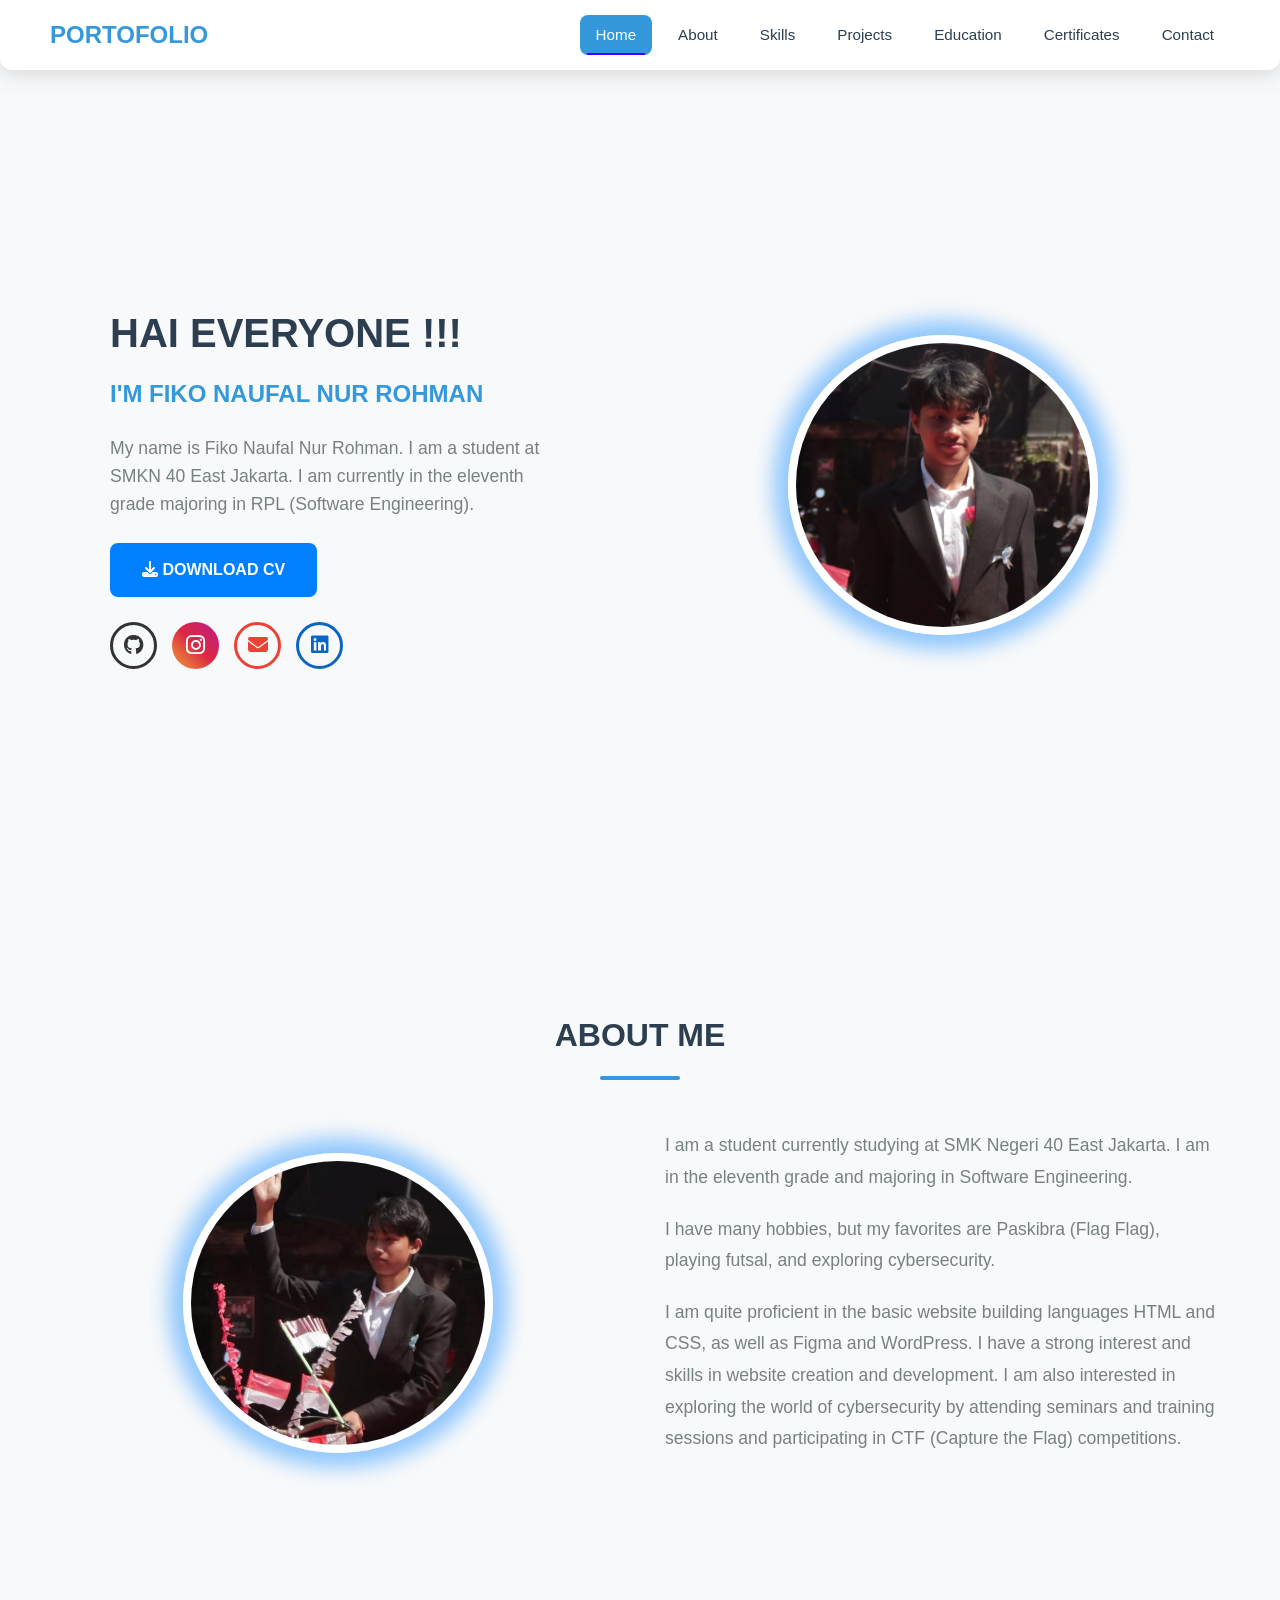
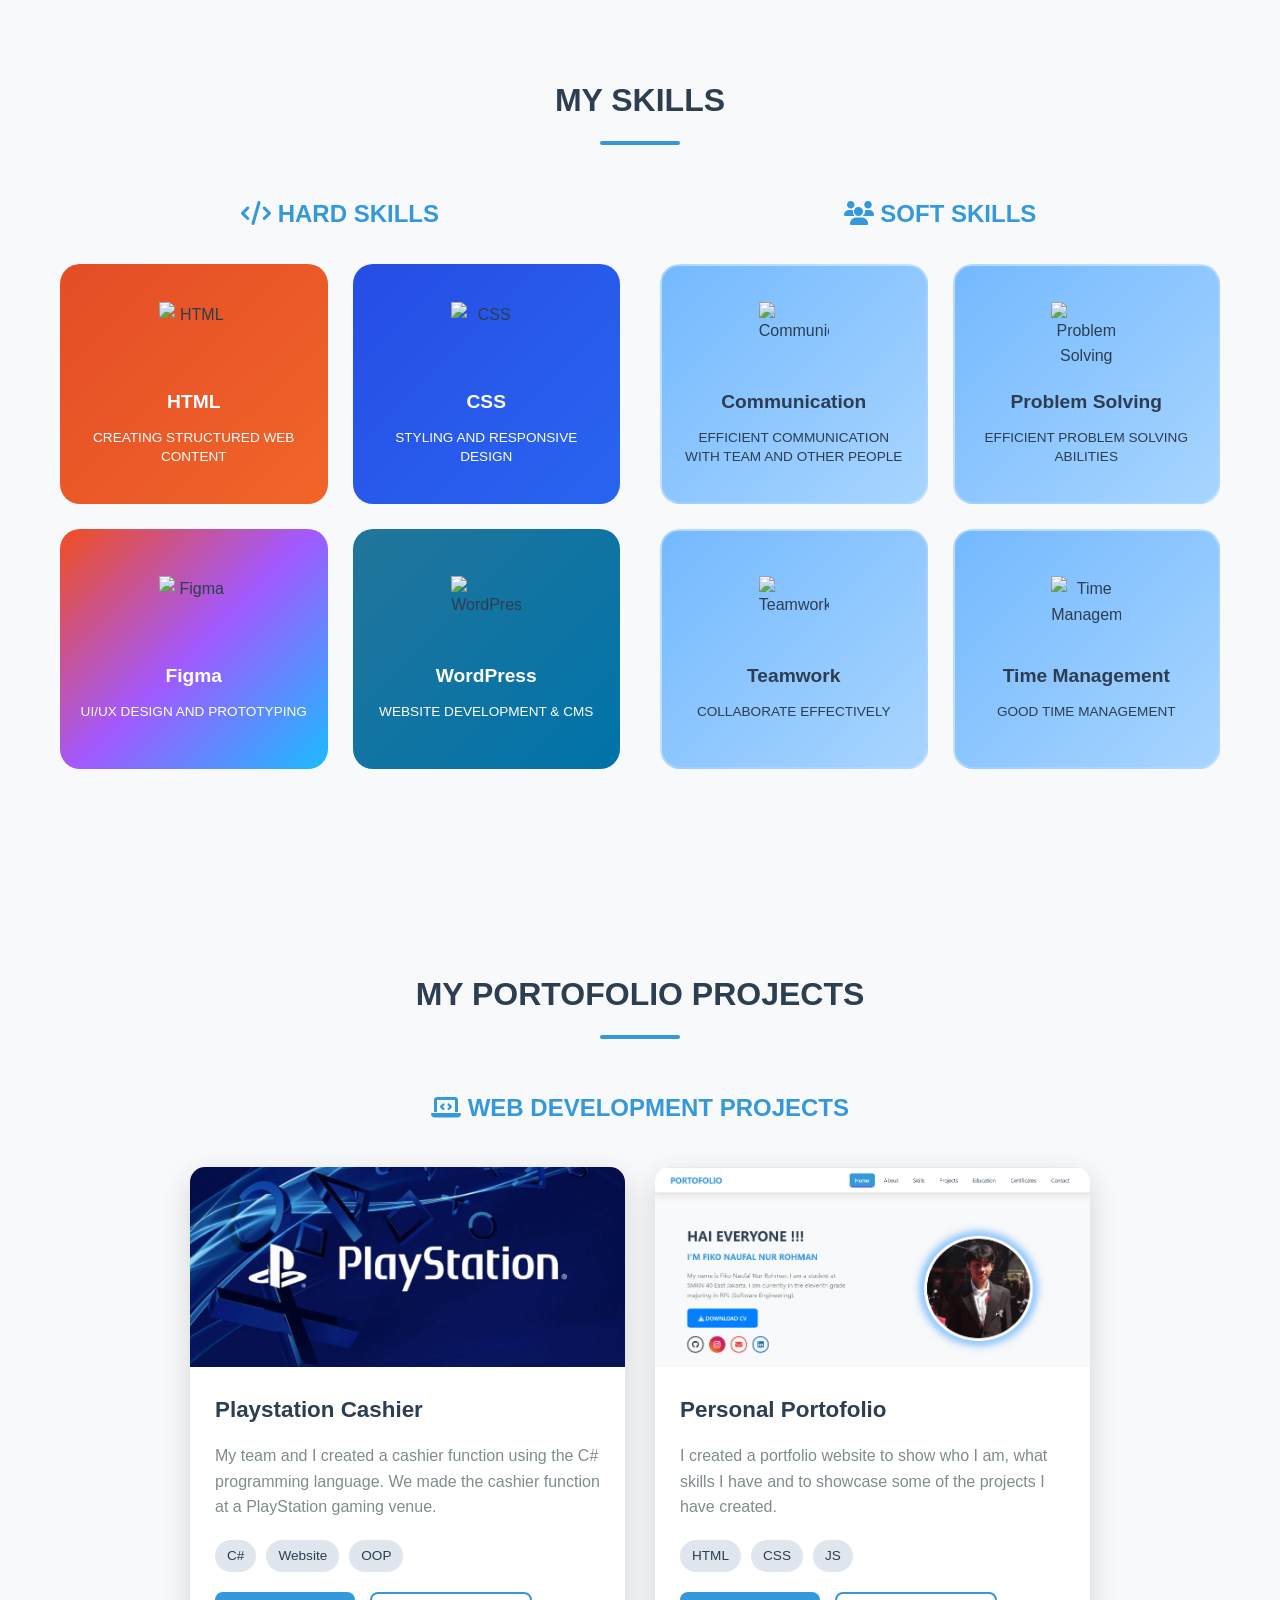
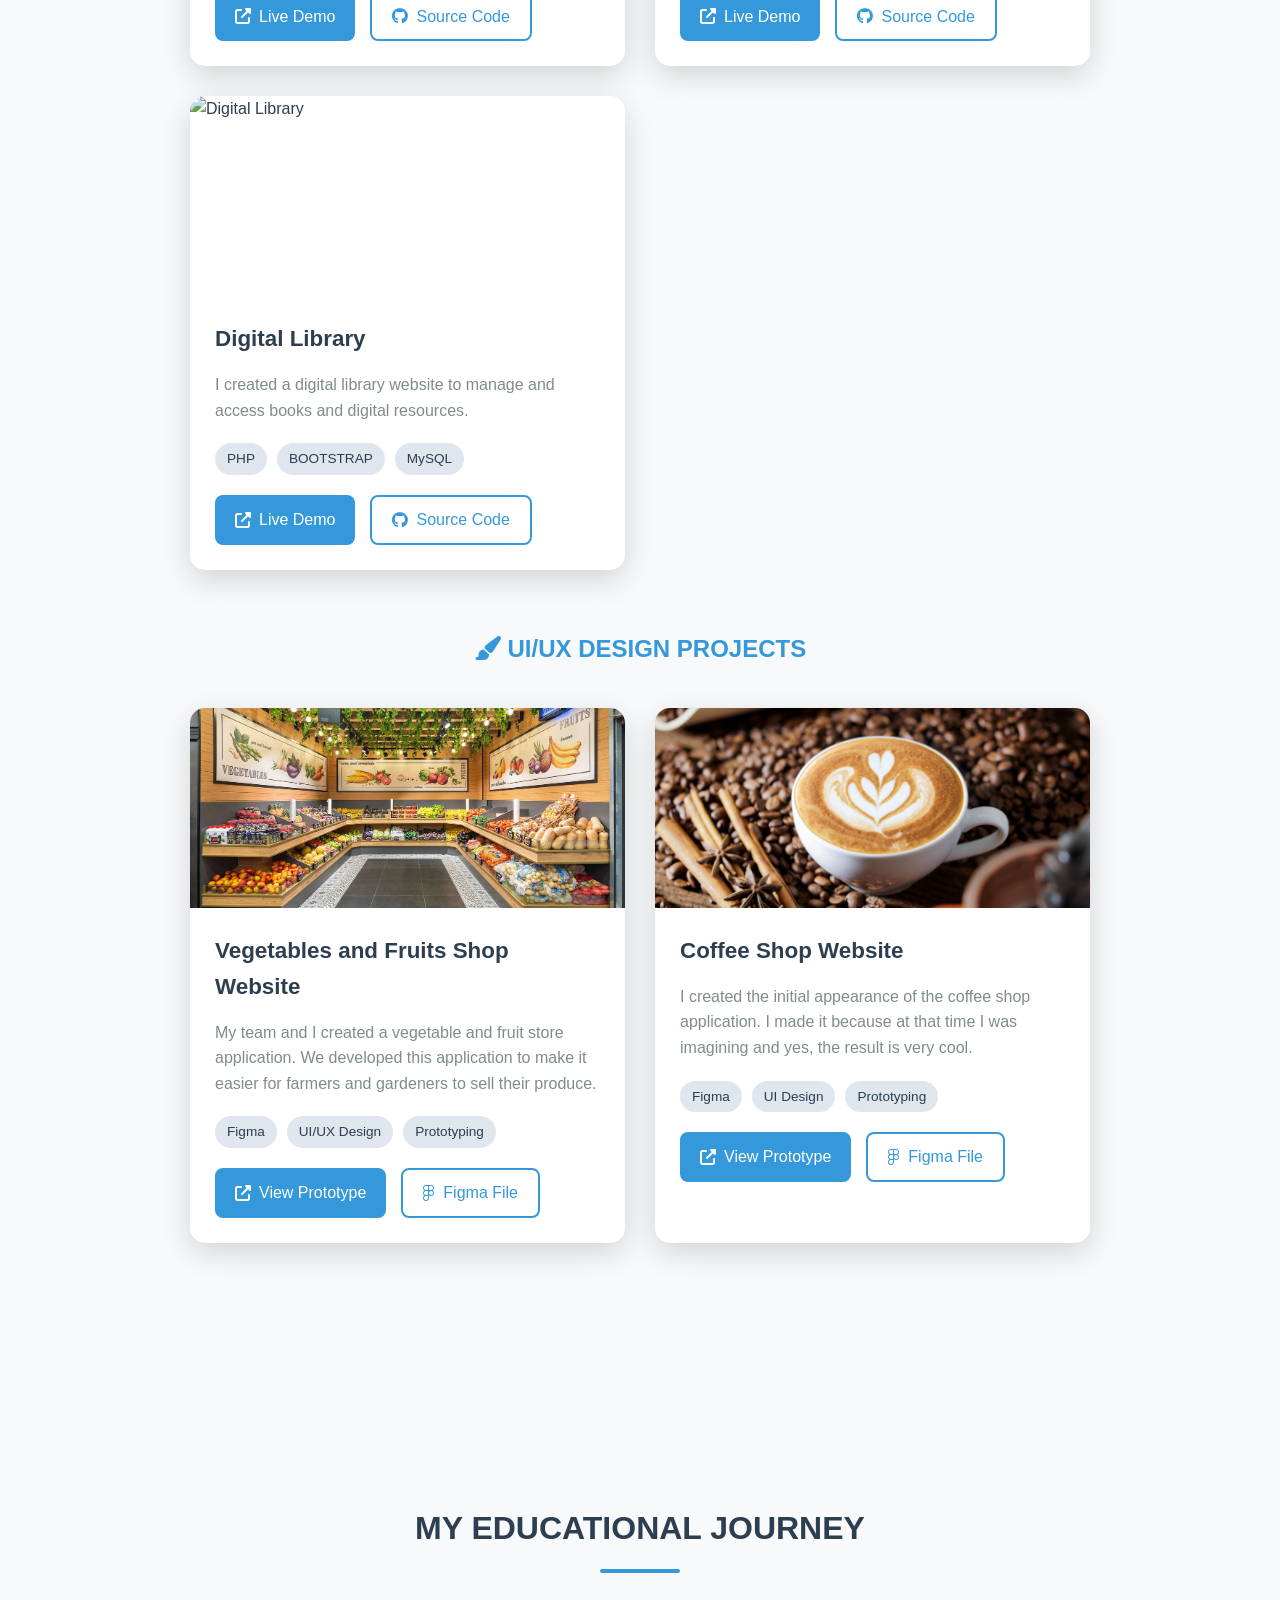
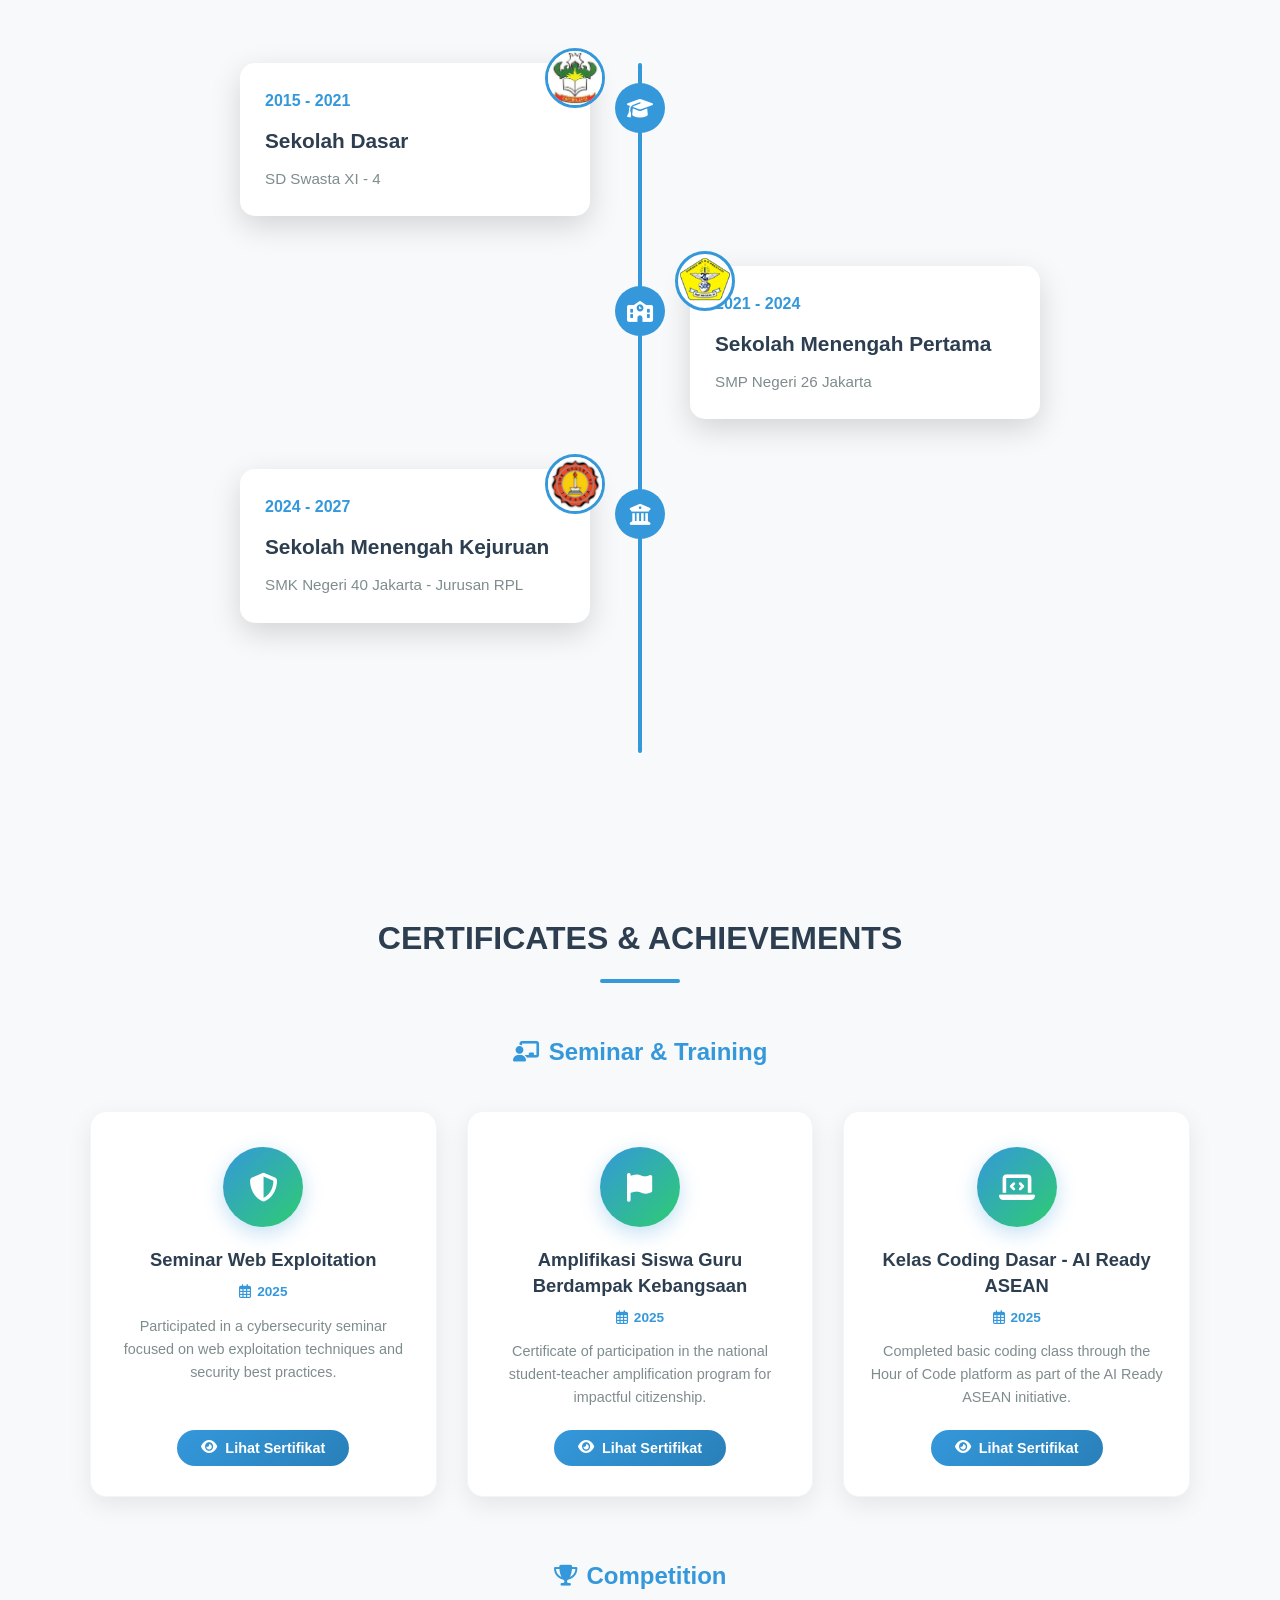
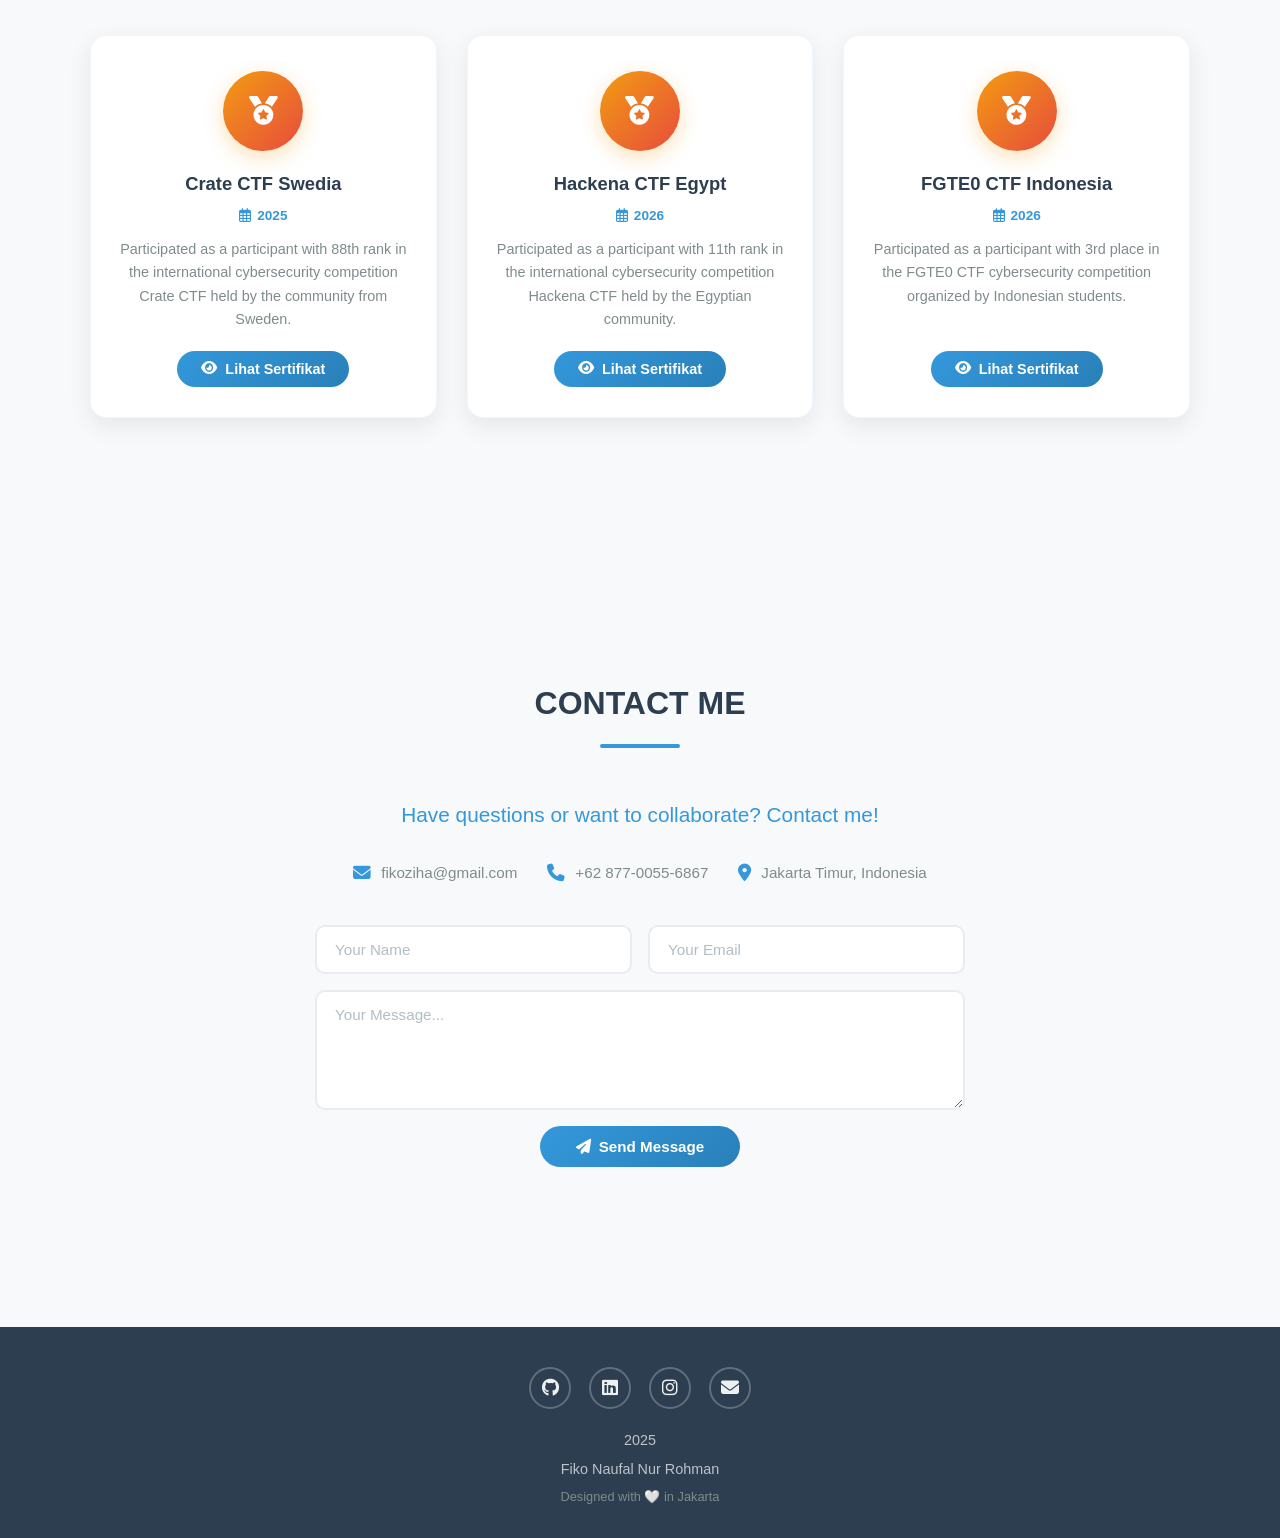
==== commit f0f10101: "Add files via upload" ====
--- a/index.html
+++ b/index.html
@@ -169,7 +169,7 @@
                         <img src="project/Portofolio.png" alt="Personal Portfolio">
                     </div>
                     <div class="project-content">
-                        <h4>Personal Portfolio</h4>
+                        <h4>Personal Portofolio</h4>
                         <p>I created a portfolio website to show who I am, what skills I have and to showcase some of the projects I have created.</p>
                         <div class="project-tags">
                             <span>HTML</span>
@@ -177,8 +177,8 @@
                             <span>JS</span>
                         </div>
                         <div class="project-links">
-                            <a href="#" target="_blank"><i class="fas fa-external-link-alt"></i> Live Demo</a>
-                            <a href="#" target="_blank"><i class="fab fa-github"></i> Source Code</a>
+                            <a href="https://fiko30.github.io/Portofolio/" target="_blank"><i class="fas fa-external-link-alt"></i> Live Demo</a>
+                            <a href="https://github.com/fiko30/Portofolio" target="_blank"><i class="fab fa-github"></i> Source Code</a>
                         </div>
                     </div>
                 </div>
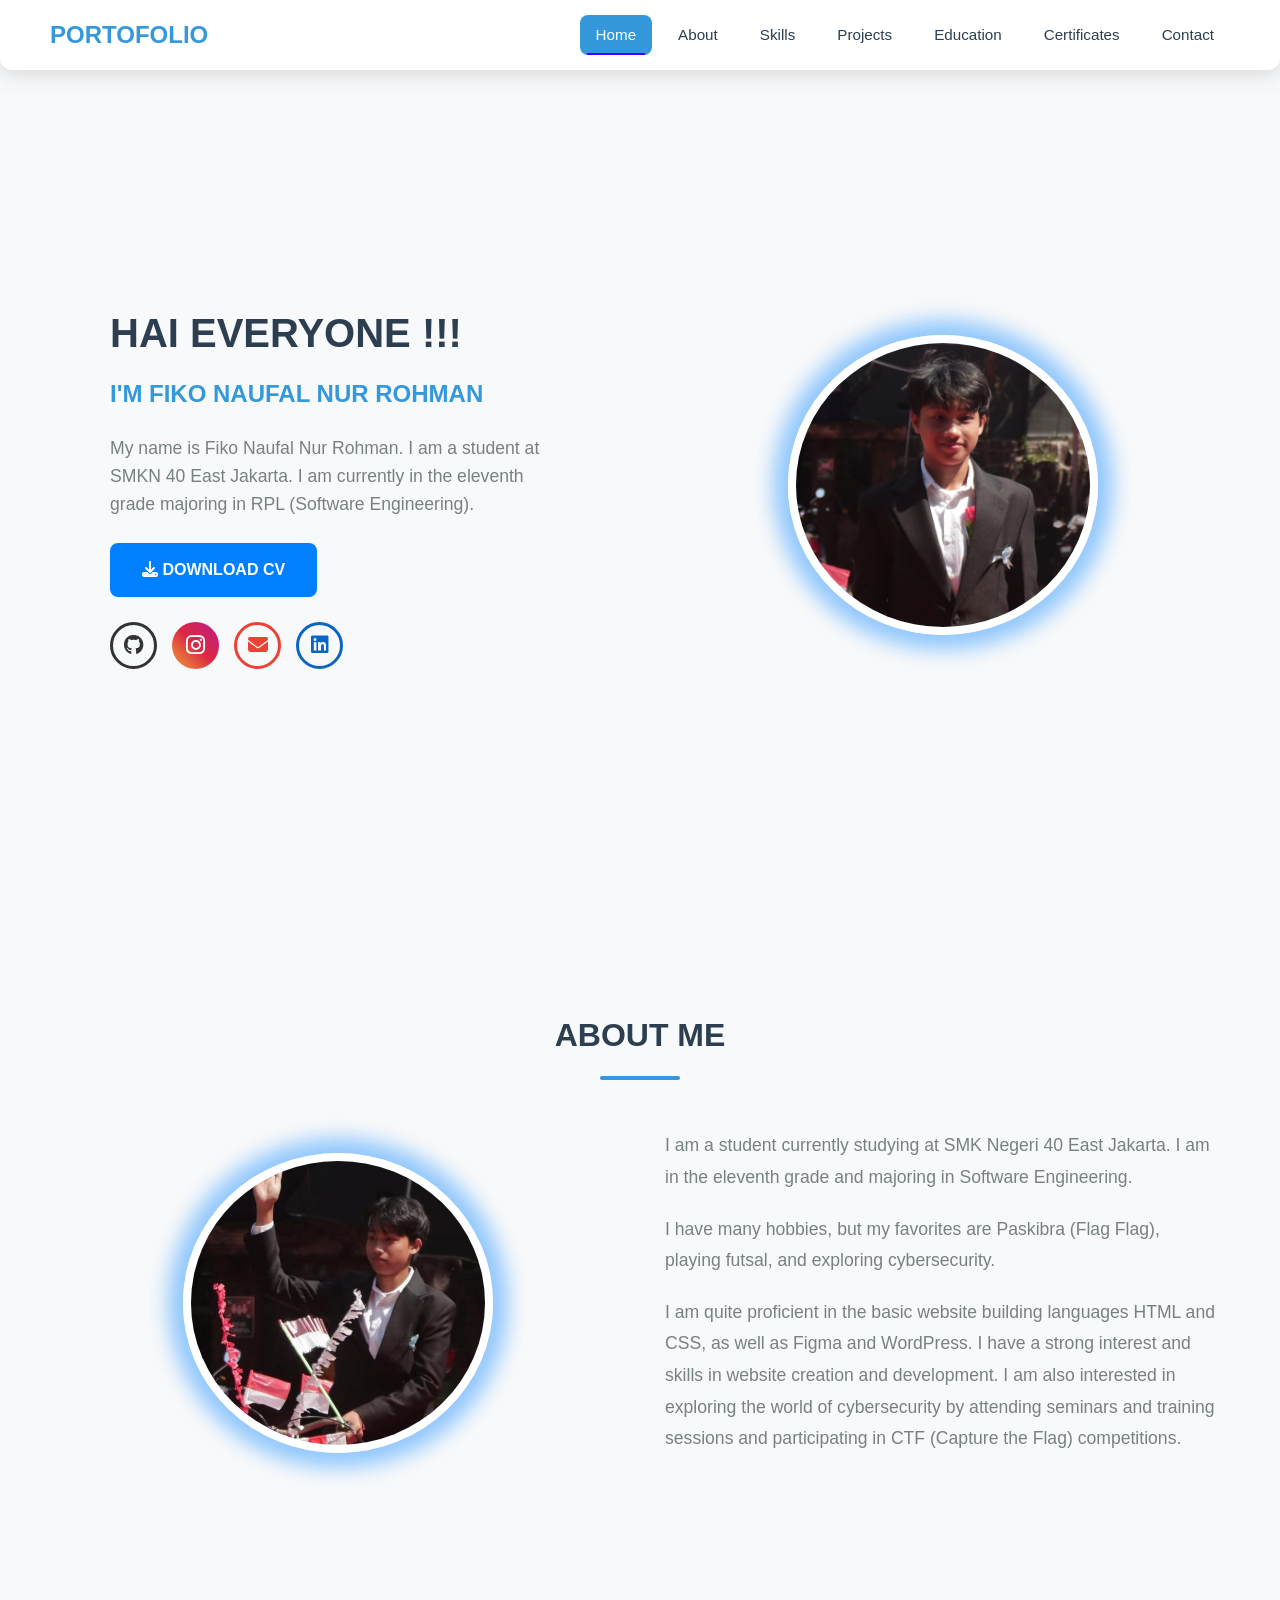
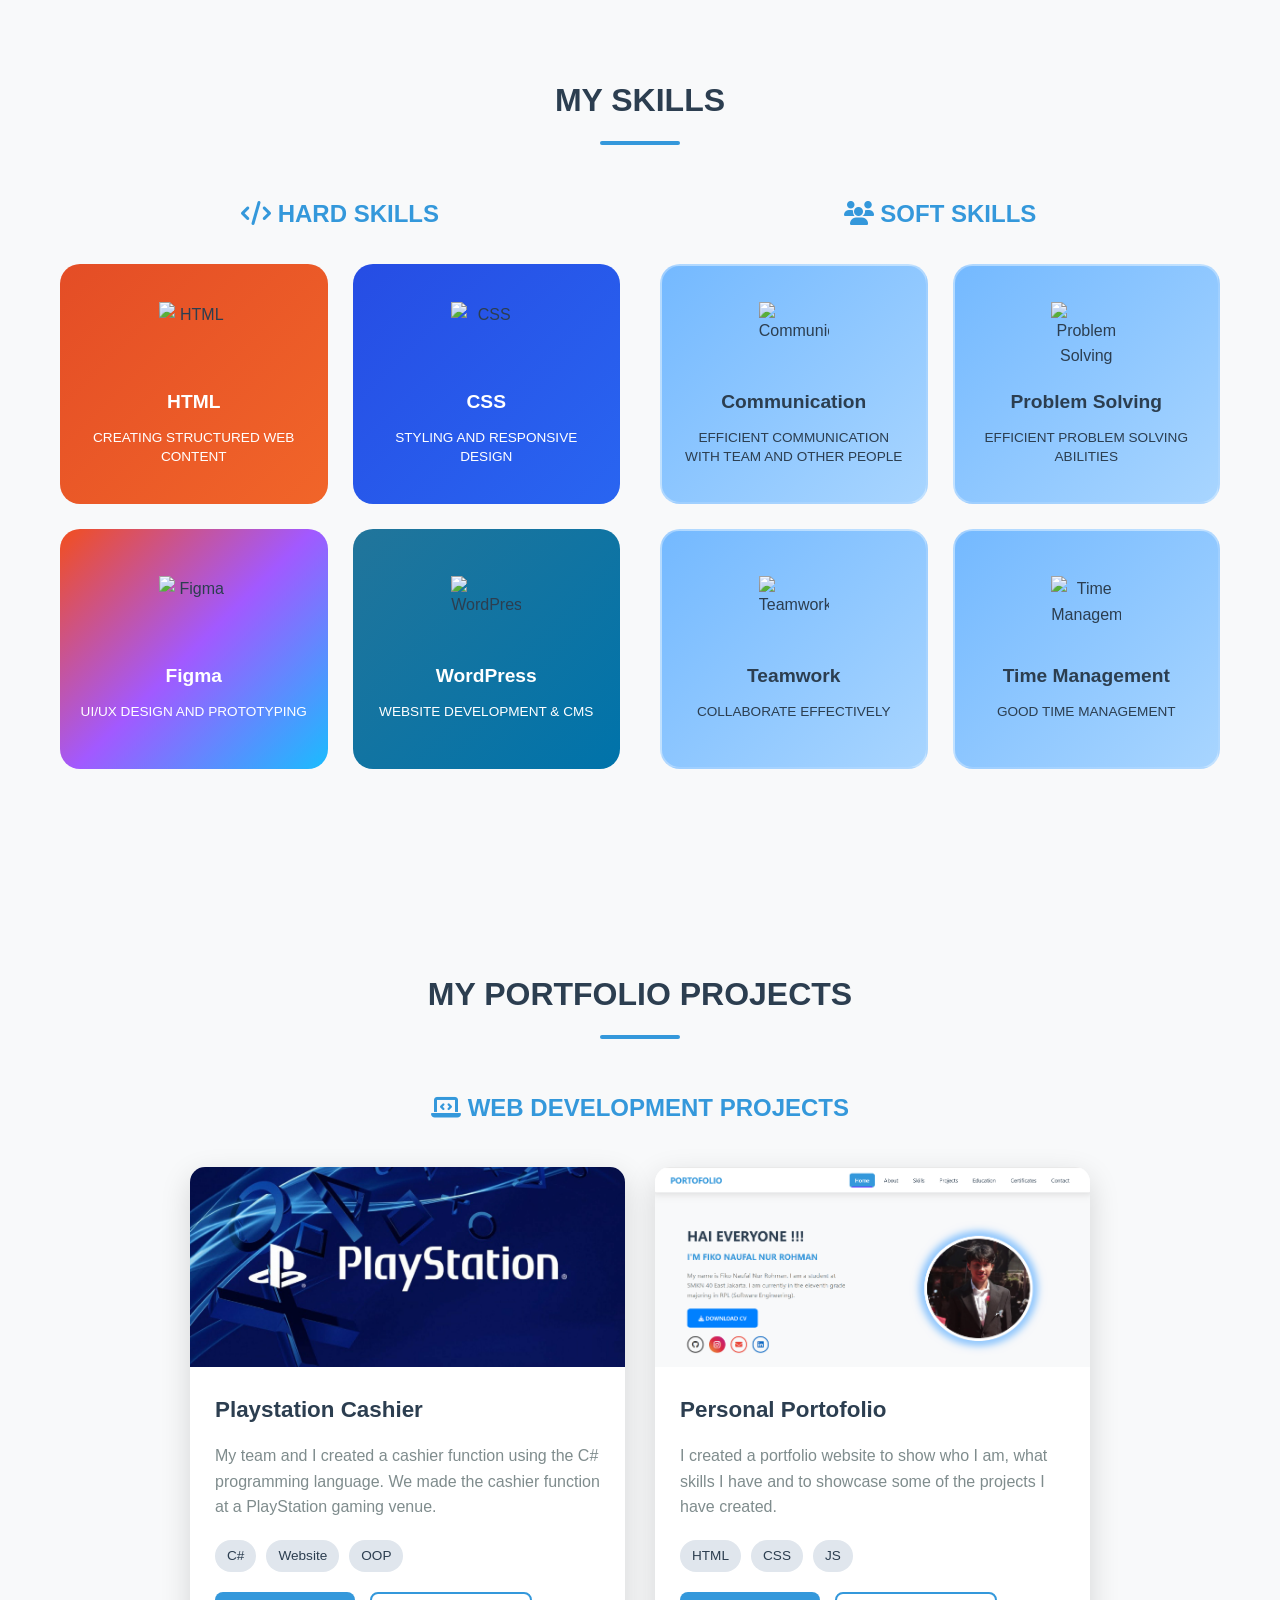
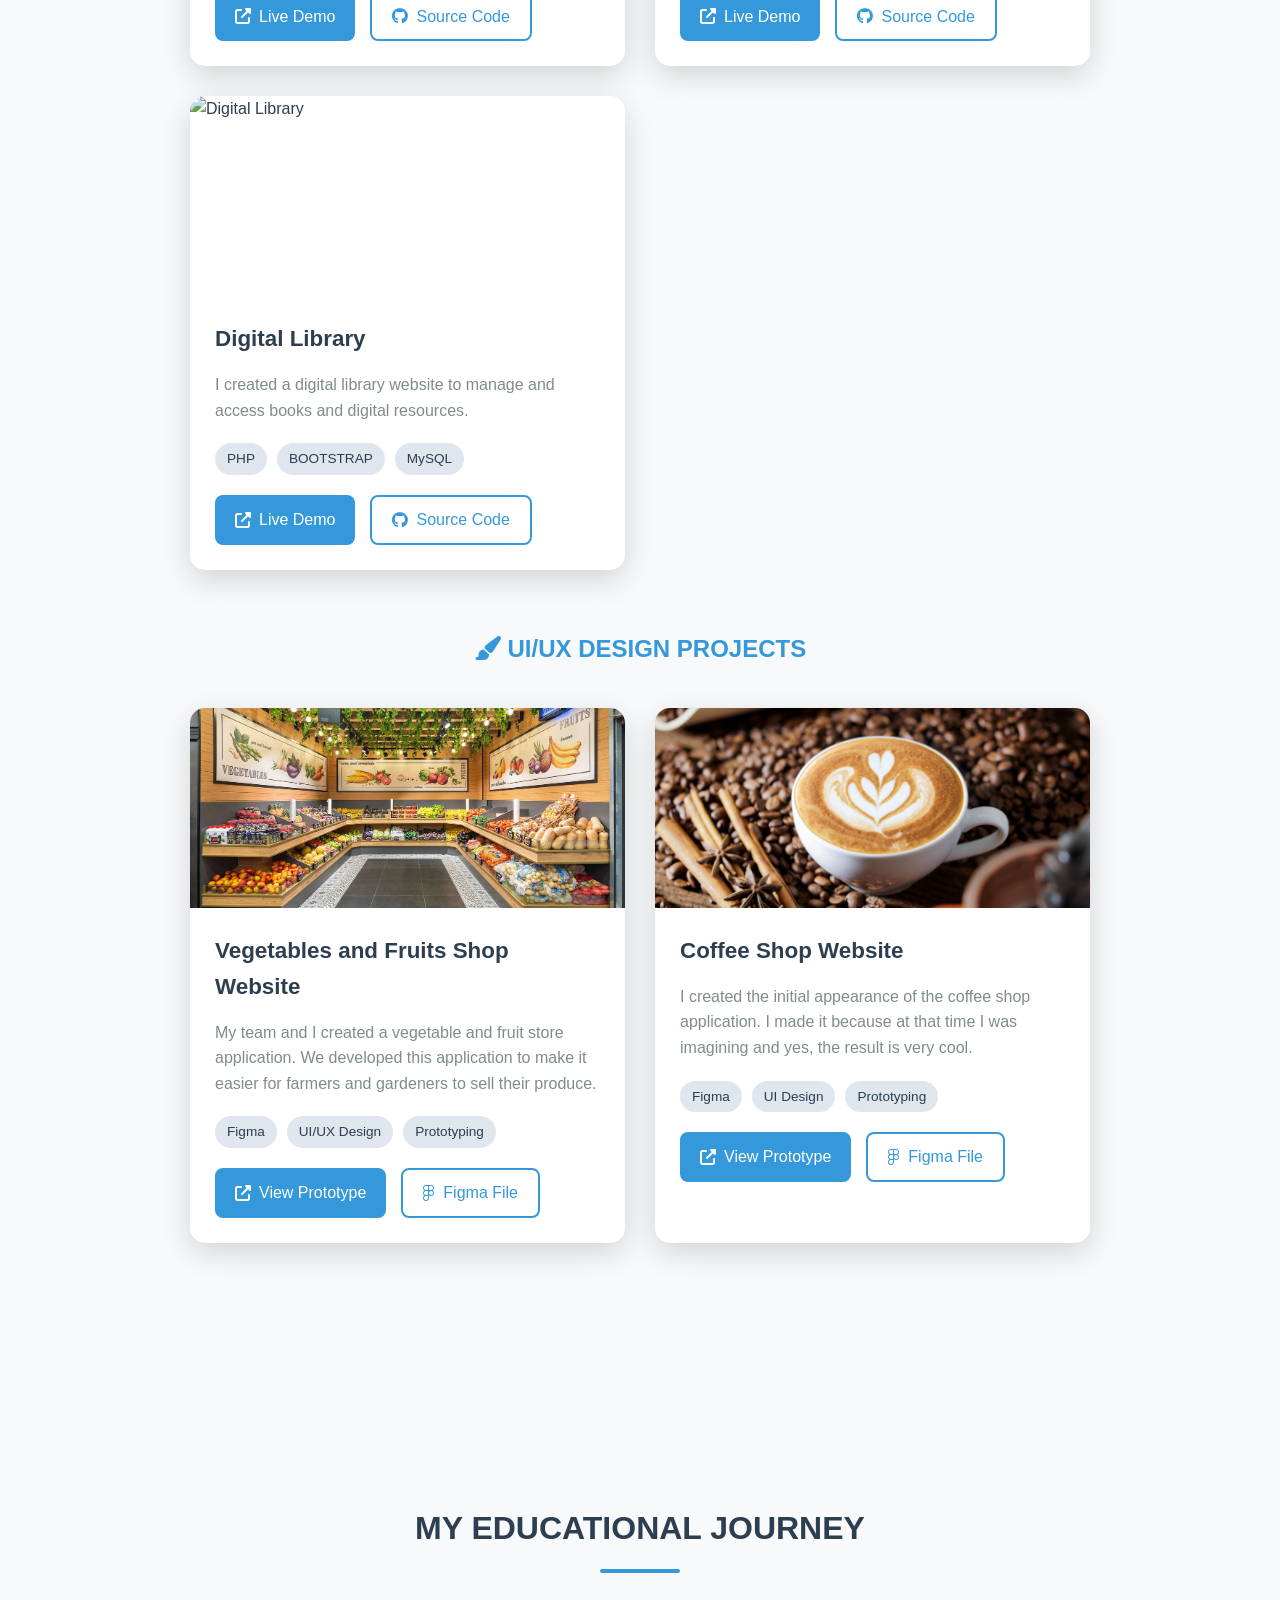
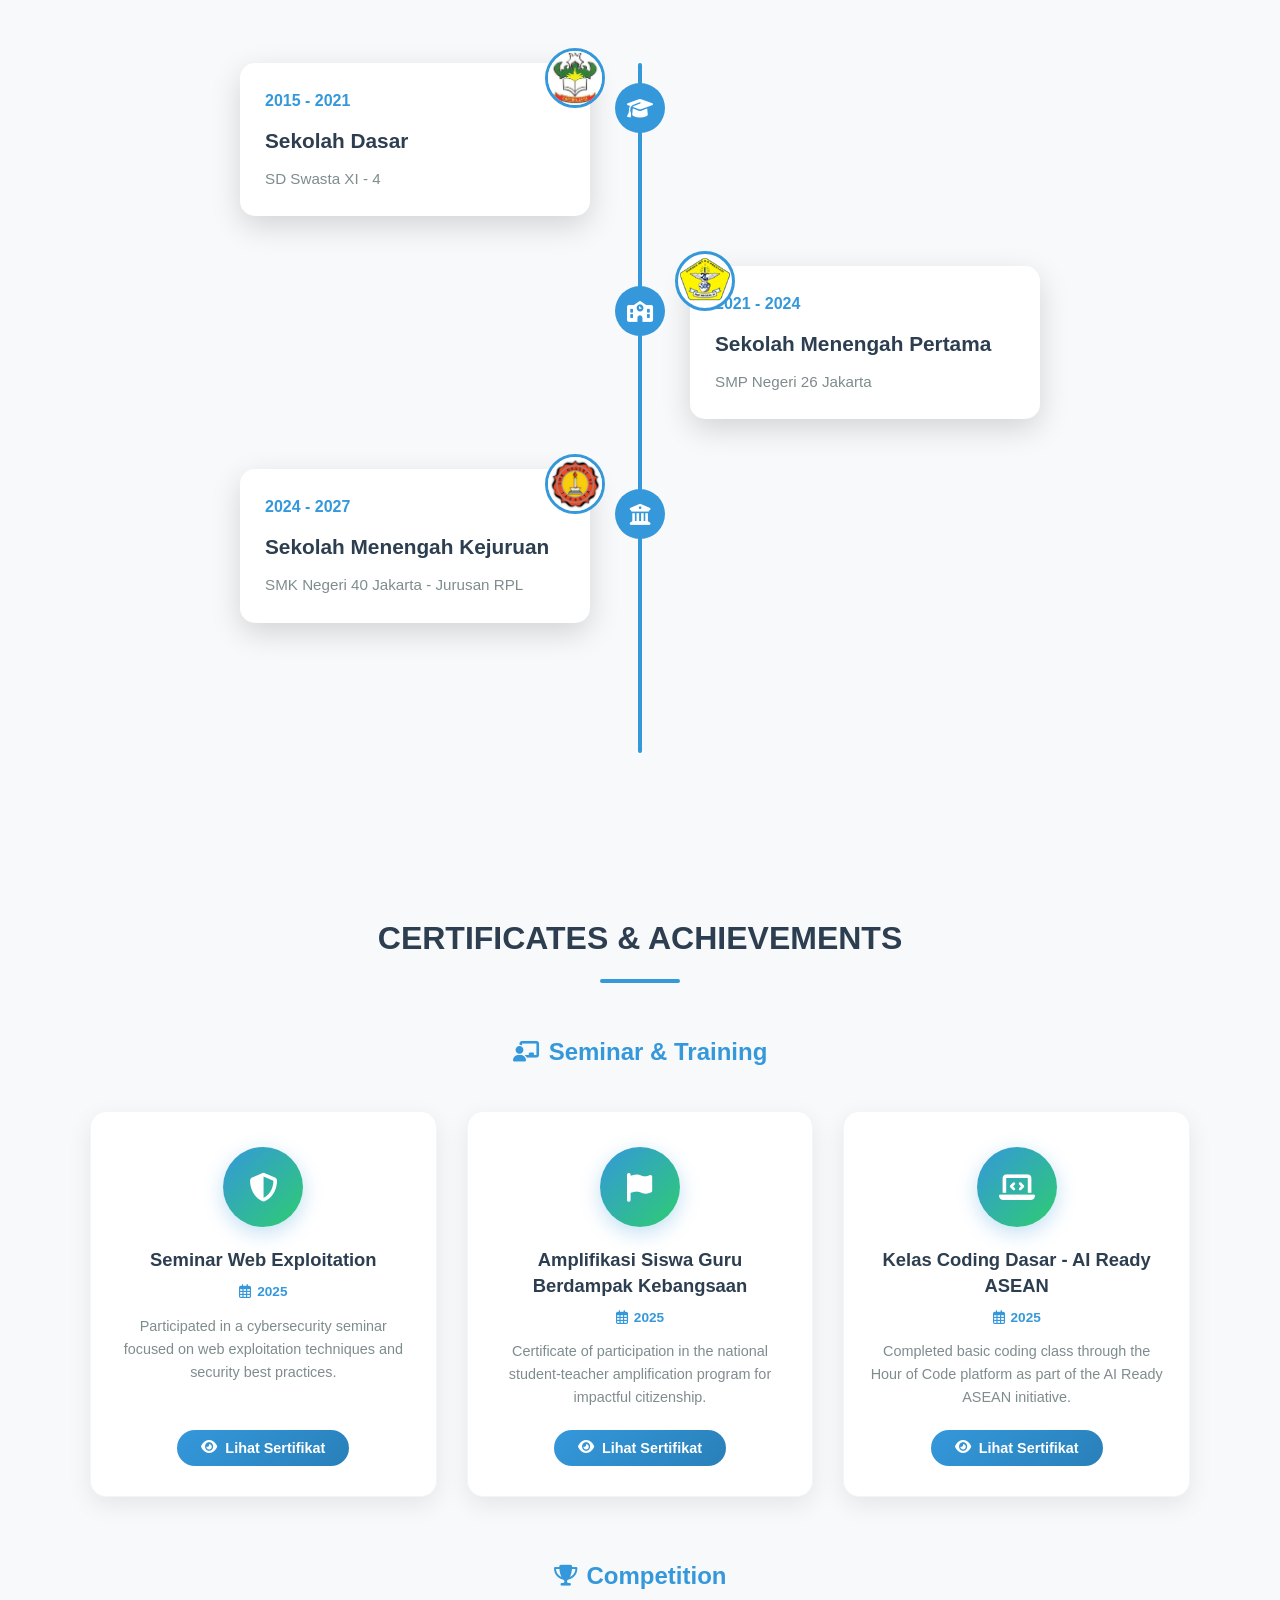
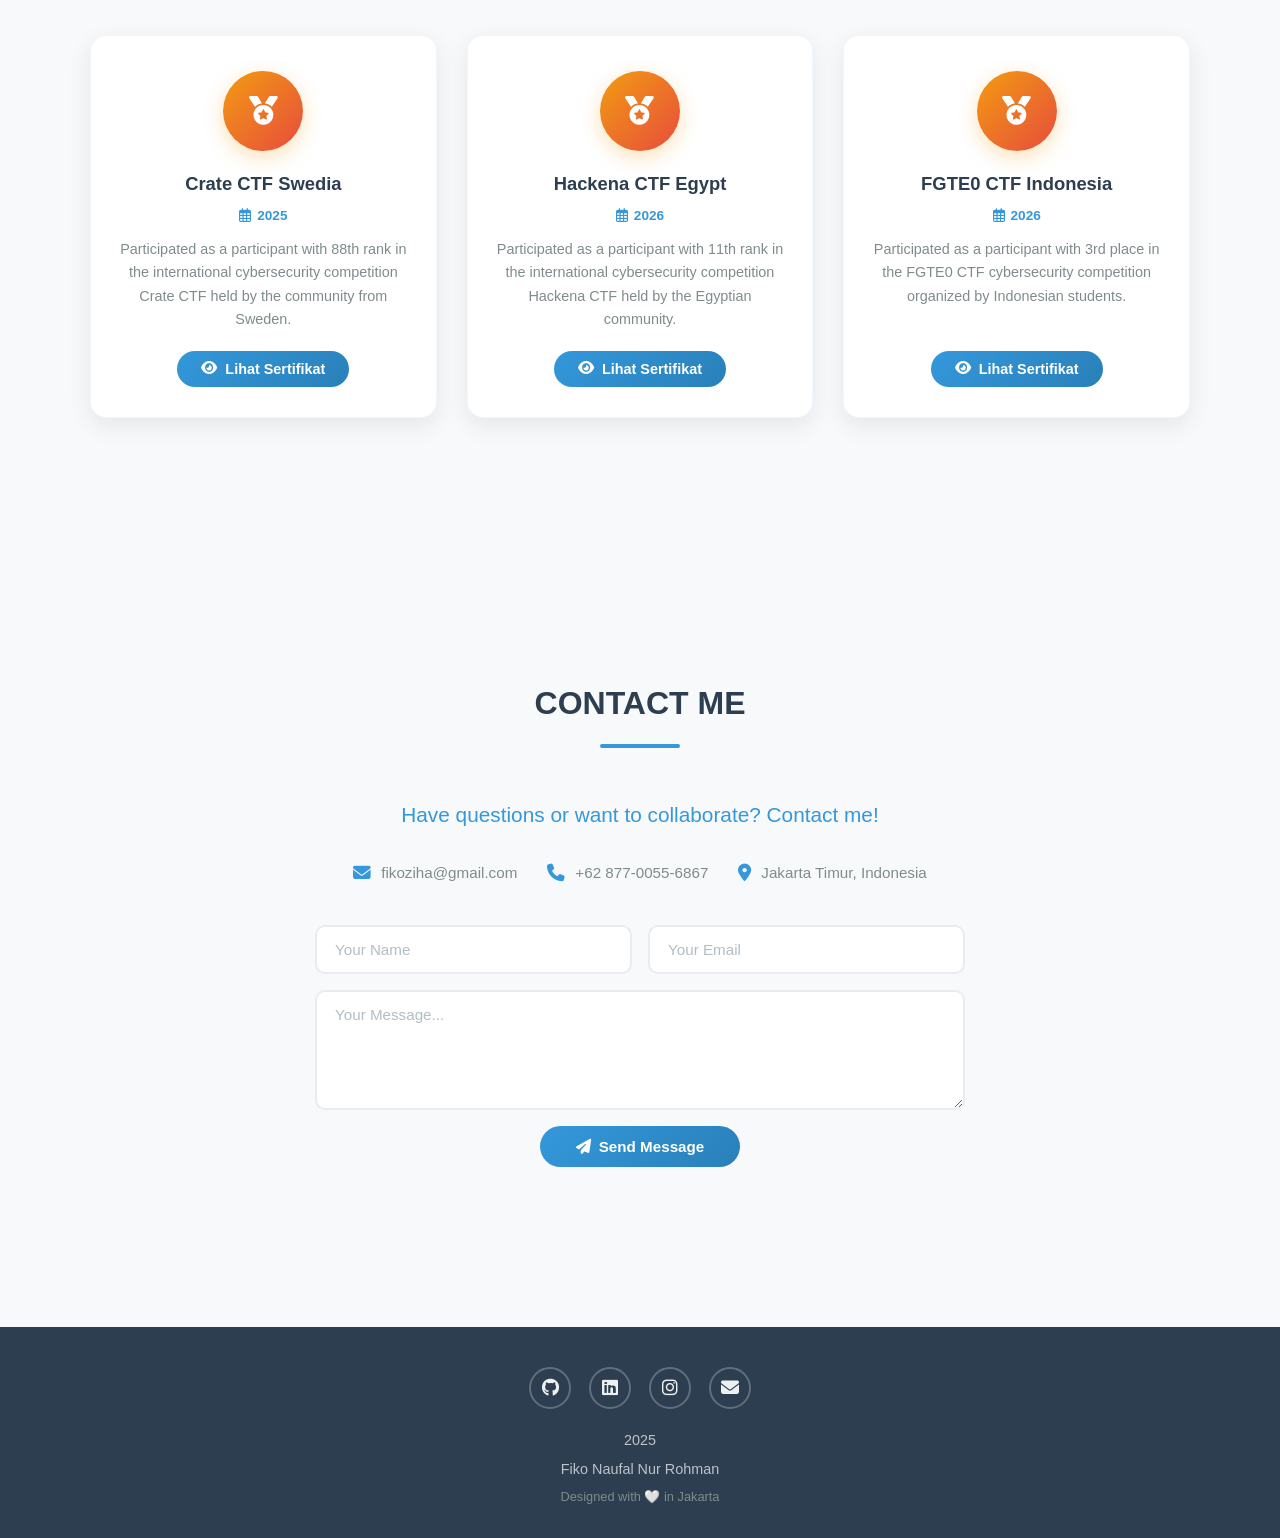
==== commit 6f83face: "Add files via upload" ====
--- a/index.html
+++ b/index.html
@@ -8,11 +8,11 @@
     <link rel="stylesheet" href="style.css">
     <link rel="stylesheet" href="https://cdnjs.cloudflare.com/ajax/libs/font-awesome/6.4.0/css/all.min.css">
     
-    <!-- EMAILJS SDK - DITAMBAHKAN DI SINI -->
+    <!-- EmailJS SDK -->
     <script type="text/javascript" src="https://cdn.jsdelivr.net/npm/@emailjs/browser@3/dist/email.min.js"></script>
     
+    <!-- Initialize EmailJS -->
     <script>
-        // INITIALIZE EMAILJS DENGAN PUBLIC KEY KAMU
         emailjs.init("kEcc-v2REokn6yqG4");
     </script>
 </head>
@@ -137,9 +137,9 @@
 
     <!-- Projects Section -->
     <section id="projects">
-        <h2 class="section-title">MY PORTOFOLIO PROJECTS</h2>
-
-        <!-- WEB DEVELOPMENT PROJECTS -->
+        <h2 class="section-title">MY PORTFOLIO PROJECTS</h2>
+
+        <!-- Web Development Projects -->
         <div class="projects-category">
             <h3><i class="fas fa-laptop-code"></i> WEB DEVELOPMENT PROJECTS</h3>
             <div class="projects-grid">
@@ -205,7 +205,7 @@
             </div>
         </div>
 
-        <!-- UI/UX DESIGN PROJECTS -->
+        <!-- UI/UX Design Projects -->
         <div class="projects-category">
             <h3><i class="fas fa-paint-brush"></i> UI/UX DESIGN PROJECTS</h3>
             <div class="projects-grid">
@@ -291,7 +291,7 @@
         </div>
     </section>
 
-    <!-- Certificates & Achievements Section -->
+    <!-- Certificates Section -->
     <section id="certificates">
         <div class="container">
             <h2 class="section-title">CERTIFICATES & ACHIEVEMENTS</h2>
@@ -301,7 +301,7 @@
                 <h3><i class="fas fa-chalkboard-teacher"></i> Seminar & Training</h3>
                 <div class="cert-grid">
 
-                    <!-- Card 1: Seminar Web Exploitation -->
+                    <!-- Card 1 -->
                     <div class="cert-card">
                         <div class="cert-logo">
                             <i class="fas fa-shield-alt"></i>
@@ -314,7 +314,7 @@
                         </button>
                     </div>
 
-                    <!-- Card 2: Amplifikasi Siswa Guru Berdampak Kebangsaan -->
+                    <!-- Card 2 -->
                     <div class="cert-card">
                         <div class="cert-logo">
                             <i class="fas fa-flag"></i>
@@ -327,7 +327,7 @@
                         </button>
                     </div>
 
-                    <!-- Card 3: Kelas Coding Dasar - AI Ready ASEAN -->
+                    <!-- Card 3 -->
                     <div class="cert-card">
                         <div class="cert-logo">
                             <i class="fas fa-laptop-code"></i>
@@ -348,7 +348,7 @@
                 <h3><i class="fas fa-trophy"></i> Competition</h3>
                 <div class="cert-grid cert-grid-2">
 
-                    <!-- Card 1: Crate CTF Swedia -->
+                    <!-- Card 1 -->
                     <div class="cert-card">
                         <div class="cert-logo competition">
                             <i class="fas fa-medal"></i>
@@ -361,7 +361,7 @@
                         </button>
                     </div>
 
-                    <!-- Card 2: Hackena CTF Egypt -->
+                    <!-- Card 2 -->
                     <div class="cert-card">
                         <div class="cert-logo competition">
                             <i class="fas fa-medal"></i>
@@ -374,7 +374,7 @@
                         </button>
                     </div>
 
-                    <!-- Card 3: FGTE0 CTF Indonesia -->
+                    <!-- Card 3 -->
                     <div class="cert-card">
                         <div class="cert-logo competition">
                             <i class="fas fa-medal"></i>
@@ -392,26 +392,25 @@
 
         </div>
 
-        <!-- Certificate Modal / Popup -->
+        <!-- Certificate Modal -->
         <div class="cert-modal" id="certModal" role="dialog" aria-modal="true" aria-label="Certificate Viewer">
             <div class="cert-modal-overlay" id="certModalOverlay"></div>
             <div class="cert-modal-content">
                 <button class="cert-modal-close" id="certModalClose" aria-label="Close modal">&times;</button>
                 <div class="cert-modal-body" id="certModalBody">
-                    <!-- Certificate content will be injected here -->
                 </div>
             </div>
         </div>
     </section>
 
-    <!-- Contact Section - ✅ DIUPDATE DENGAN EMAILJS -->
+    <!-- Contact Section -->
     <section id="contact">
         <div class="container">
             <h2 class="section-title">CONTACT ME</h2>
             <p class="section-subtitle">Have questions or want to collaborate? Contact me!</p>
 
             <div class="contact-minimal">
-                <!-- Contact Info Row -->
+                <!-- Contact Info -->
                 <div class="contact-items">
                     <a href="mailto:fikoziha@gmail.com" class="contact-item-min">
                         <i class="fas fa-envelope"></i>
@@ -427,13 +426,17 @@
                     </div>
                 </div>
 
-                <!-- ✅ Simple Form - UPDATED WITH ID FOR EMAILJS -->
+                <!-- Contact Form -->
                 <form class="contact-form-min" id="contact-form">
                     <div class="form-row">
                         <input type="text" name="name" placeholder="Your Name" required>
                         <input type="email" name="email" placeholder="Your Email" required>
                     </div>
                     <textarea name="message" placeholder="Your Message..." rows="5" required></textarea>
+                    
+                    <!-- Timestamp Input -->
+                    <input type="hidden" name="sent_time" id="sent-time">
+                    
                     <button type="submit" id="submit-btn"><i class="fas fa-paper-plane"></i> Send Message</button>
                 </form>
             </div>
@@ -487,9 +490,7 @@
             });
         });
 
-        /* ========================================
-        CERTIFICATE MODAL FUNCTIONALITY
-        ======================================== */
+        // Certificate Modal
         (function() {
             const modal = document.getElementById('certModal');
             const modalBody = document.getElementById('certModalBody');
@@ -564,9 +565,7 @@
             });
         })();
 
-        /* ========================================
-        ✅ EMAILJS CONTACT FORM FUNCTIONALITY
-        ======================================== */
+        // EmailJS Contact Form
         (function() {
             const form = document.getElementById('contact-form');
             const submitBtn = document.getElementById('submit-btn');
@@ -575,22 +574,37 @@
             form.addEventListener('submit', function(event) {
                 event.preventDefault();
                 
-                // Loading state
+                // Set Timestamp
+                const sentTimeInput = document.getElementById('sent-time');
+                if (sentTimeInput) {
+                    const now = new Date();
+                    const options = { 
+                        weekday: 'long', 
+                        year: 'numeric', 
+                        month: 'long', 
+                        day: 'numeric',
+                        hour: '2-digit',
+                        minute: '2-digit',
+                        second: '2-digit',
+                        timeZone: 'Asia/Jakarta'
+                    };
+                    sentTimeInput.value = now.toLocaleDateString('id-ID', options);
+                }
+                
+                // Loading State
                 submitBtn.innerHTML = '<i class="fas fa-spinner fa-spin"></i> Sending...';
                 submitBtn.disabled = true;
                 submitBtn.style.opacity = '0.7';
                 
-                // Send email with EmailJS
-                emailjs.sendForm('service_prtkube', '5dz3tg9', this)
+                // Send Email
+                emailjs.sendForm('service_prtkube', 'template_48htpdi', this)
                     .then(function() {
-                        // Success
                         alert('✅ Pesan berhasil dikirim! Terima kasih telah menghubungi saya.');
                         form.reset();
                         submitBtn.innerHTML = originalBtnText;
                         submitBtn.disabled = false;
                         submitBtn.style.opacity = '1';
                     }, function(error) {
-                        // Error
                         alert('❌ Gagal mengirim pesan: ' + JSON.stringify(error));
                         submitBtn.innerHTML = originalBtnText;
                         submitBtn.disabled = false;
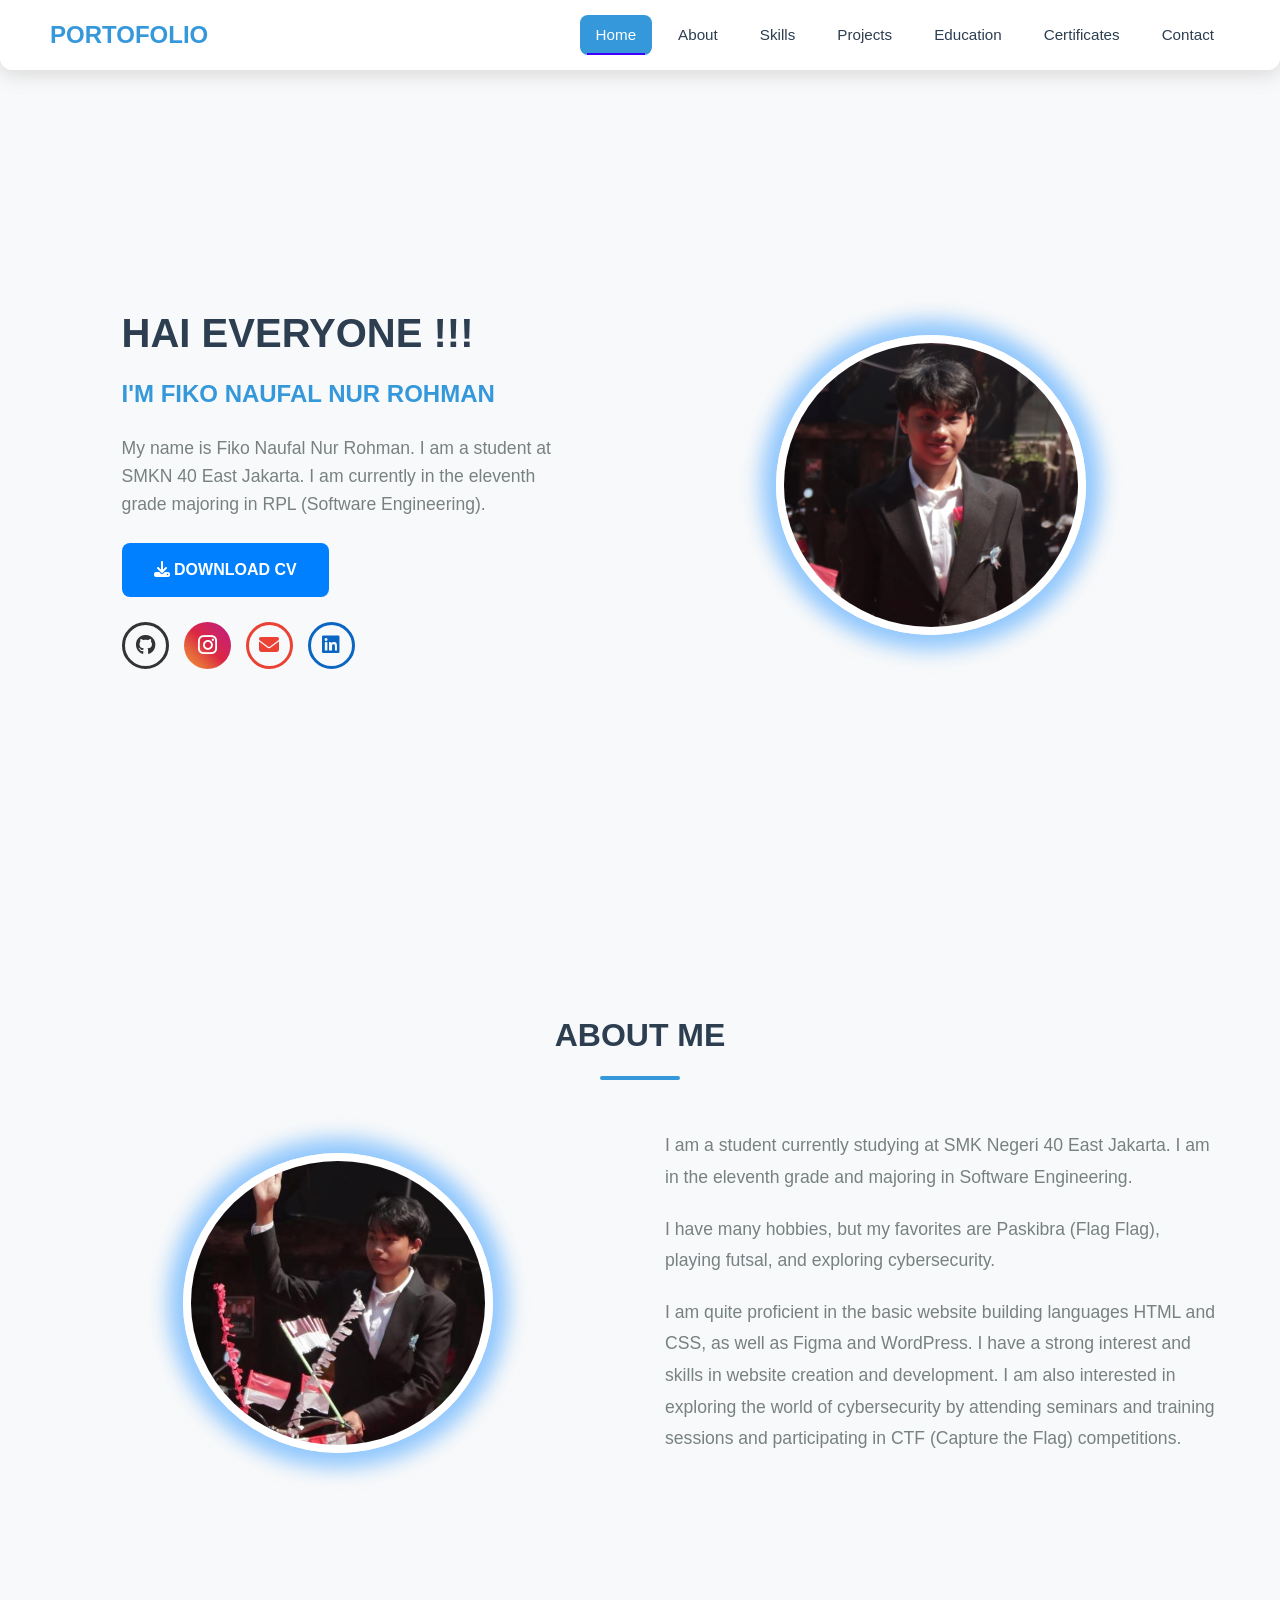
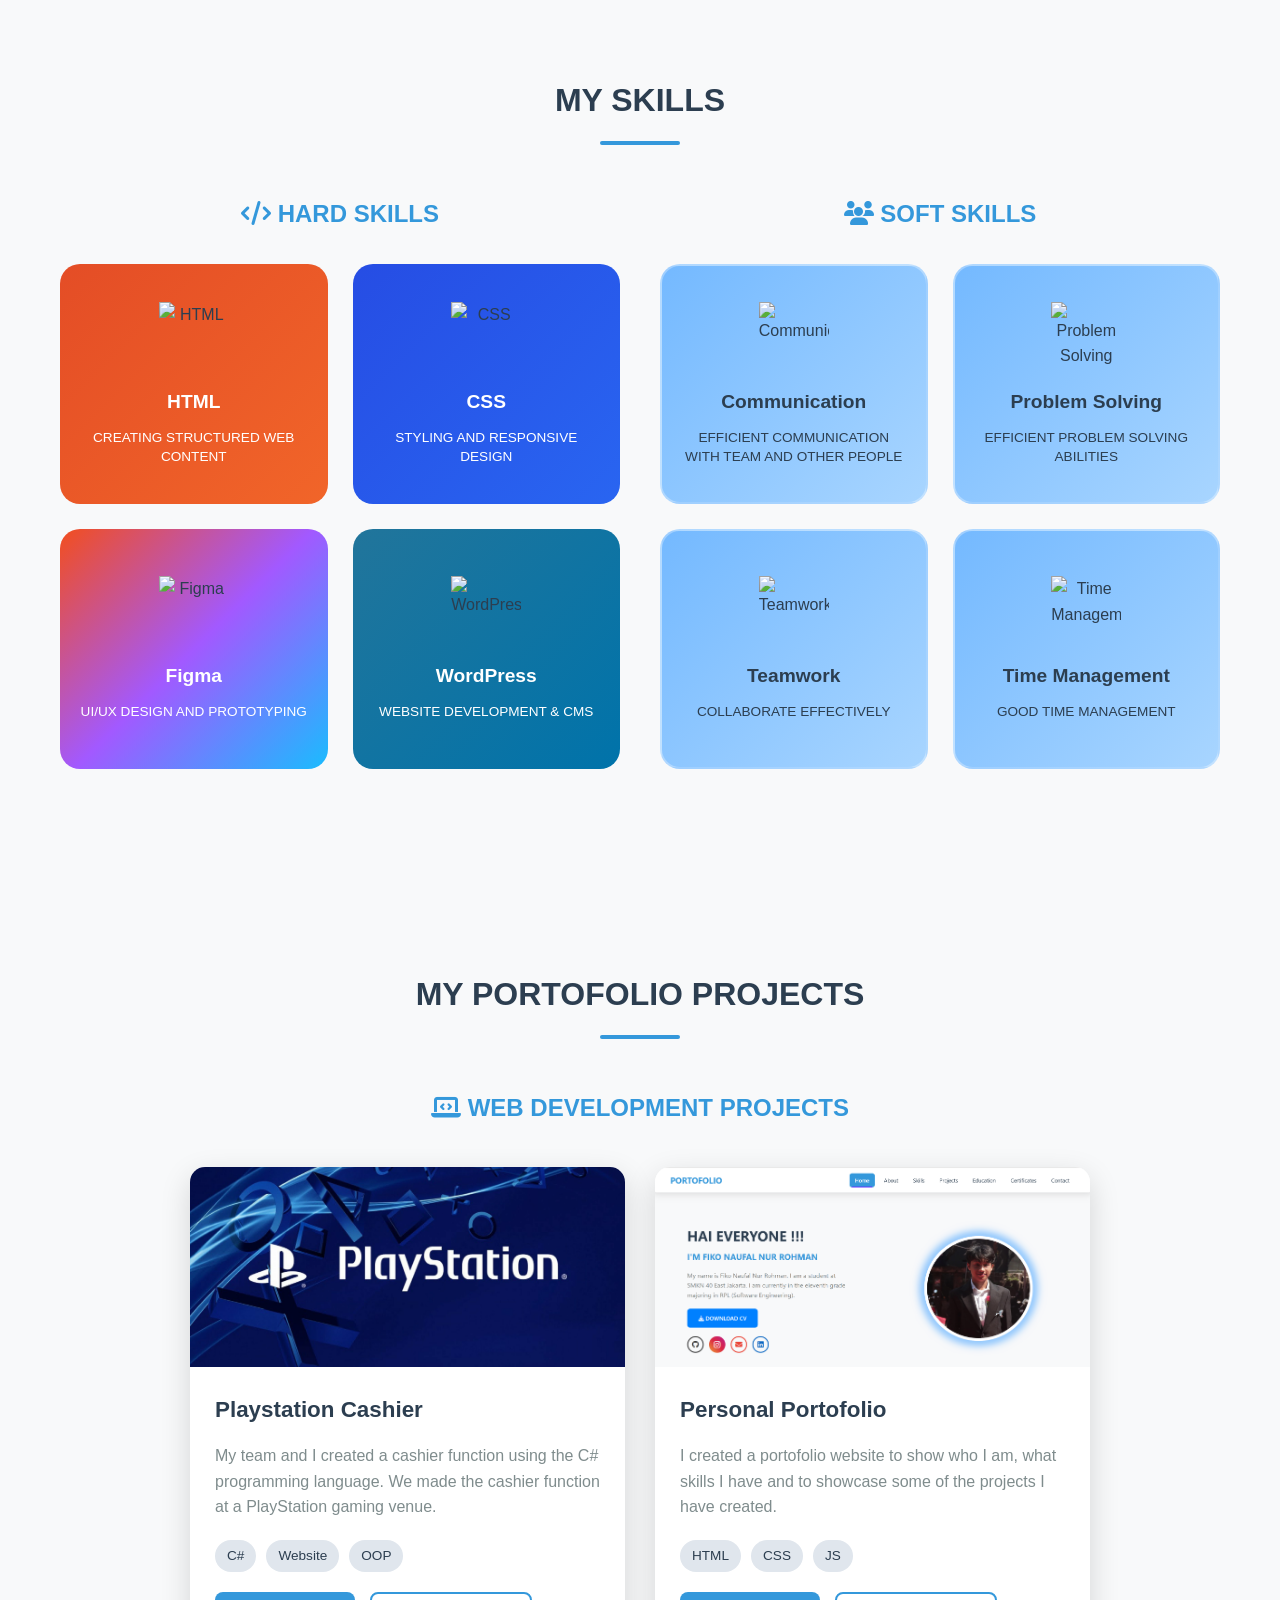
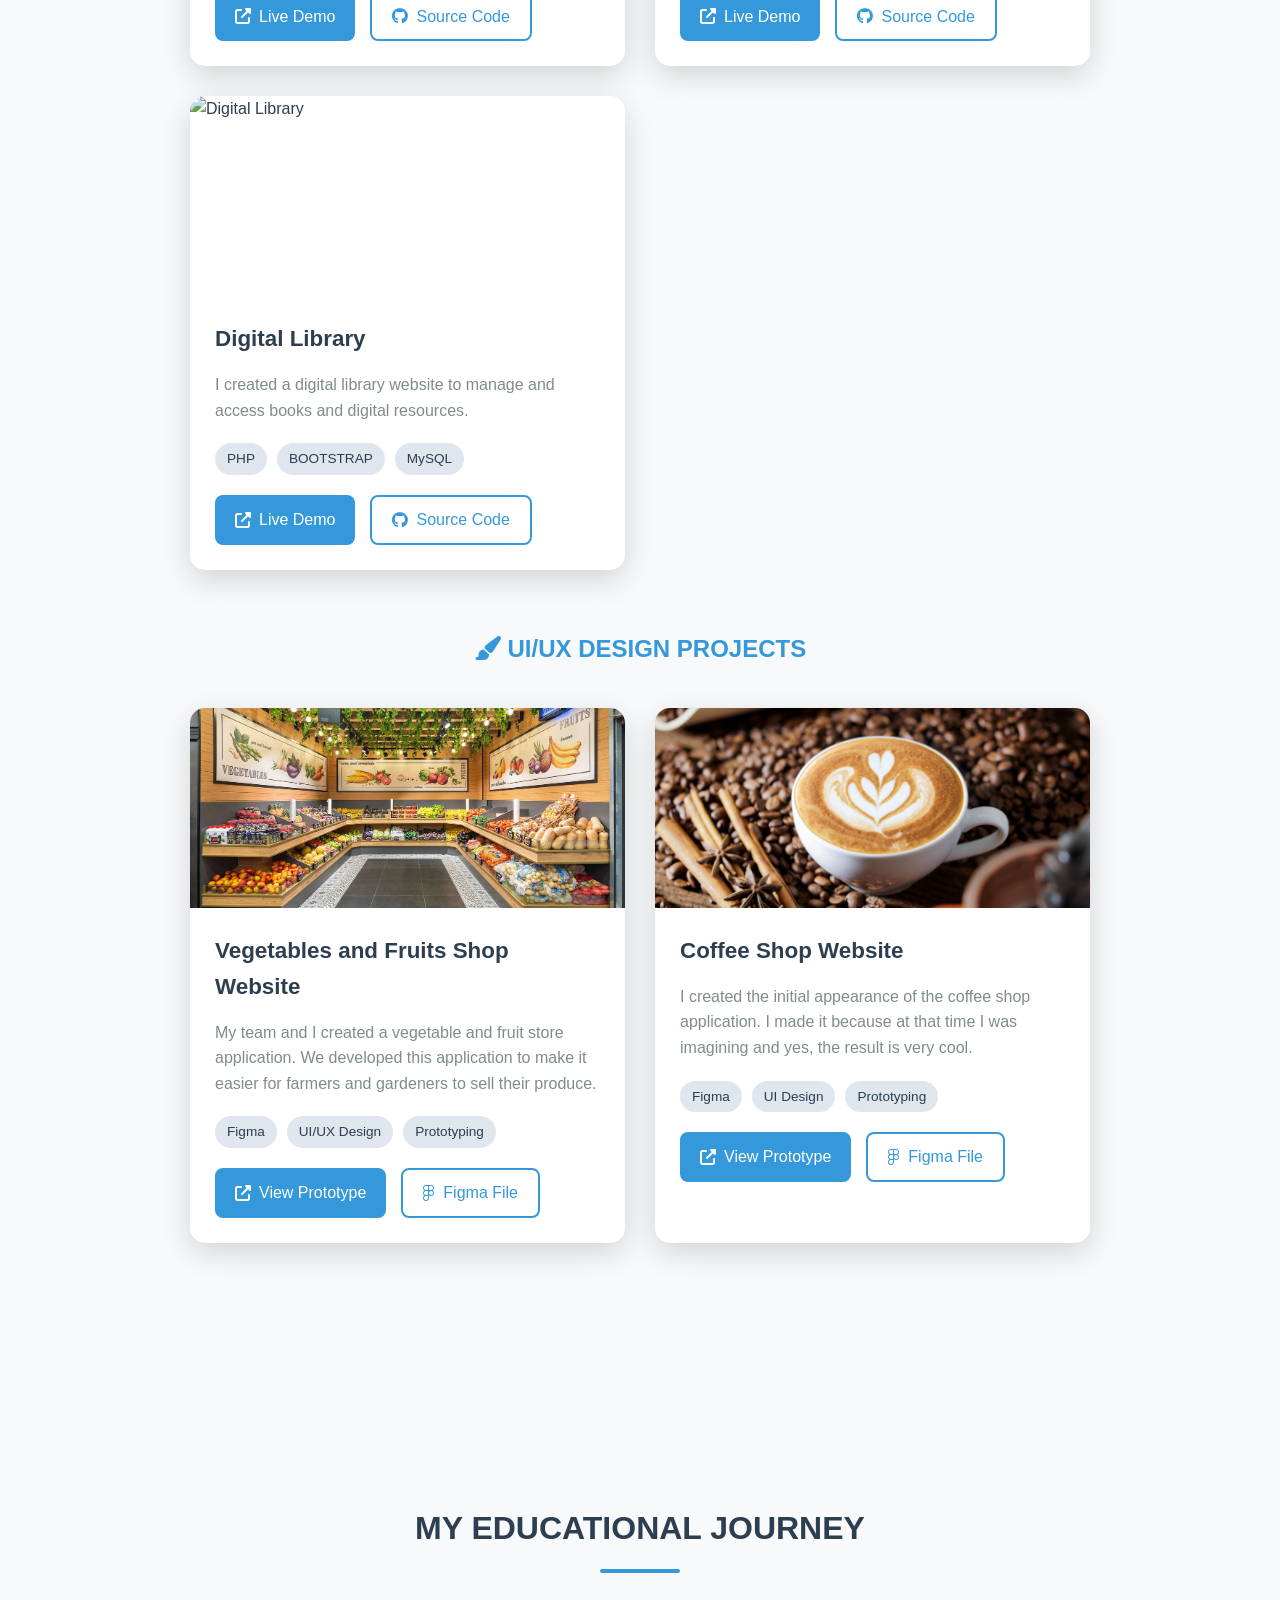
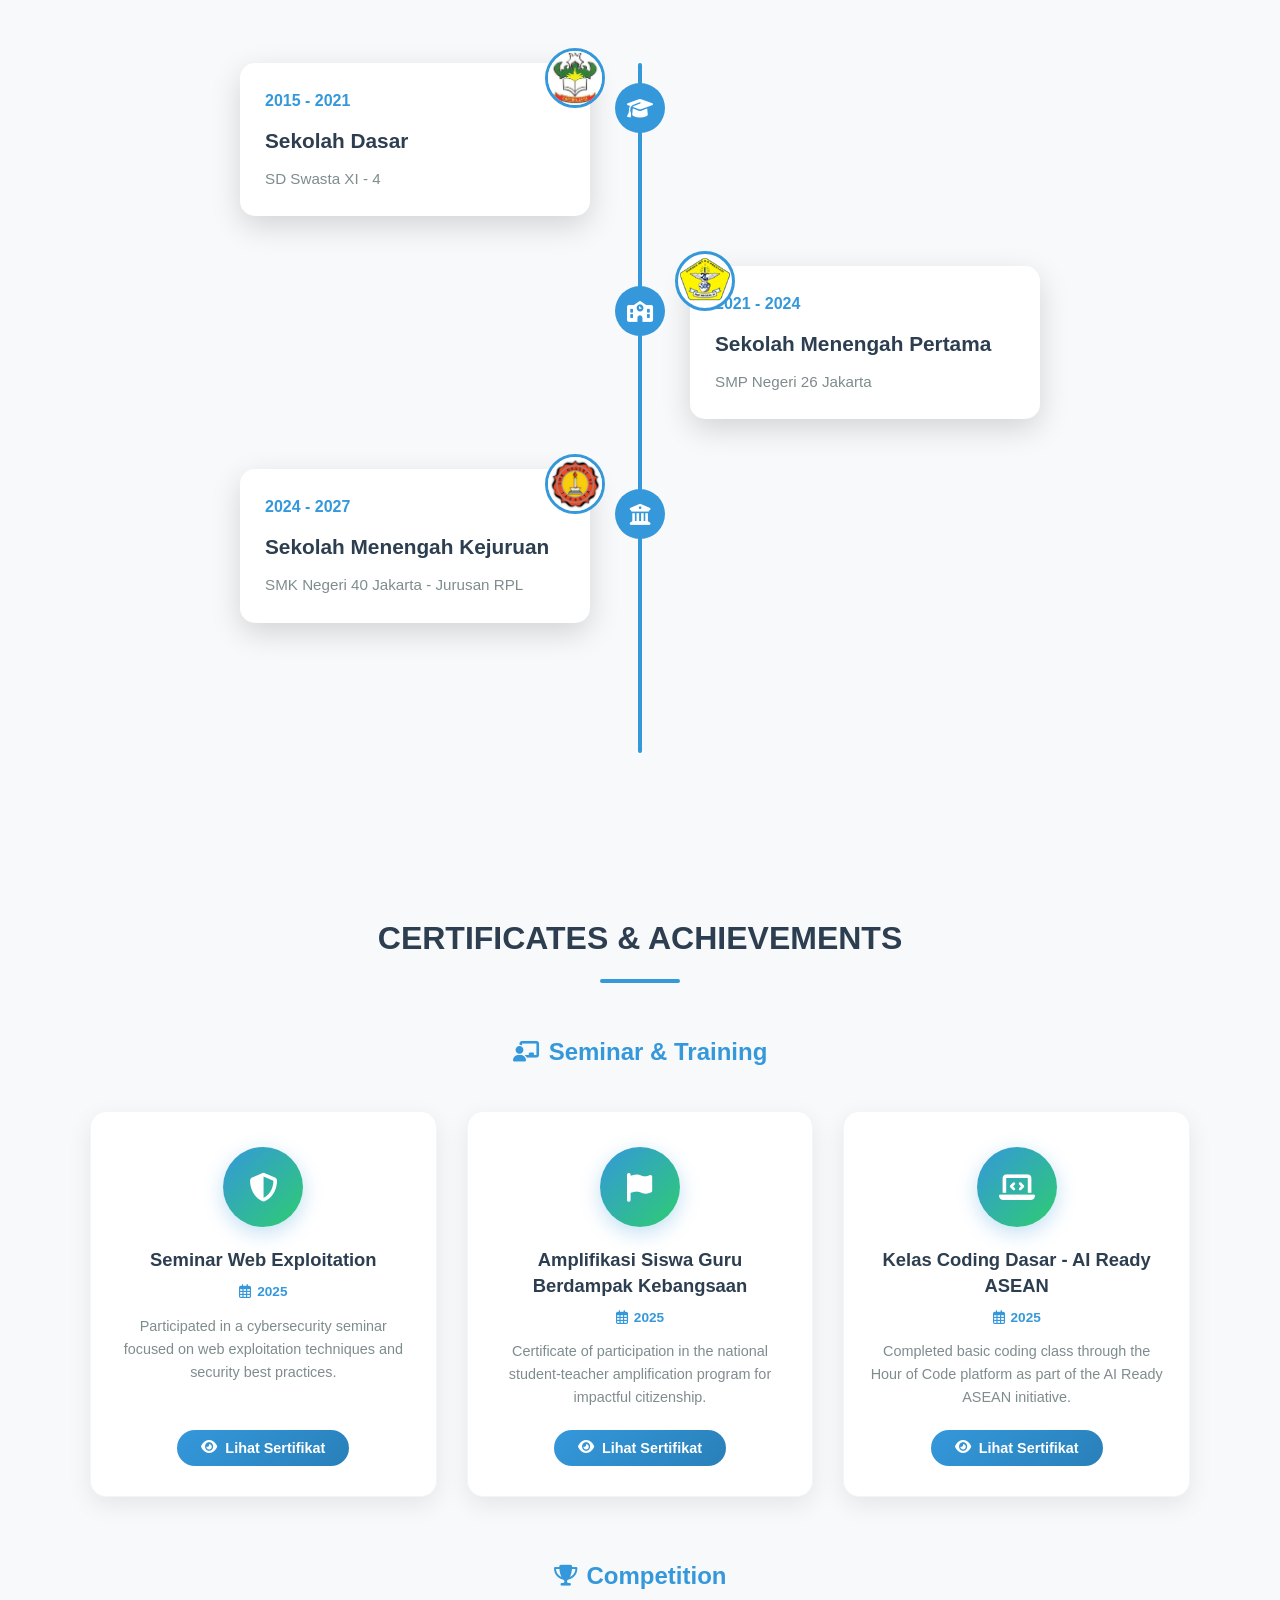
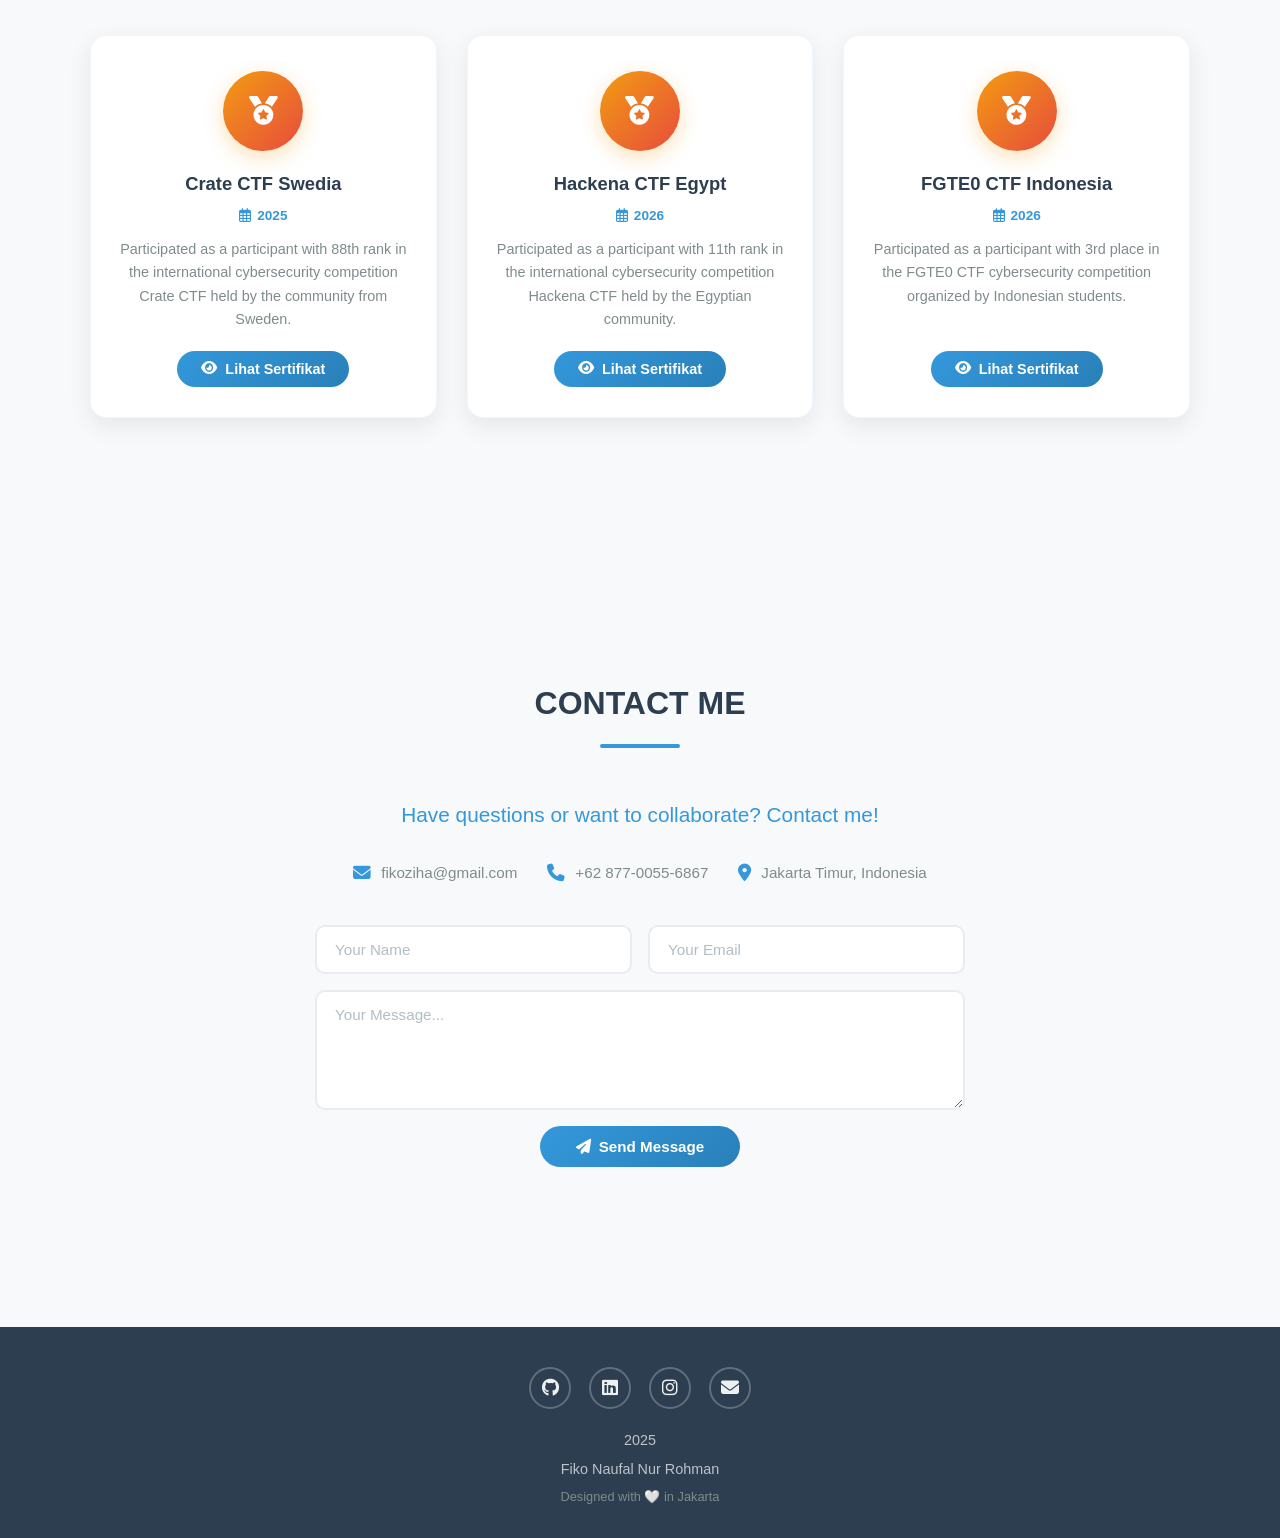
==== commit 0732a4d0: "Add files via upload" ====
--- a/index.html
+++ b/index.html
@@ -3,7 +3,7 @@
 <head>
     <meta charset="UTF-8">
     <meta name="viewport" content="width=device-width, initial-scale=1.0">
-    <meta name="description" content="Portfolio Fiko Naufal Nur Rohman - Software Engineering Student">
+    <meta name="description" content="Portofolio Fiko Naufal Nur Rohman - Software Engineering Student">
     <title>Portofolio | Fiko Naufal Nur Rohman</title>
     <link rel="stylesheet" href="style.css">
     <link rel="stylesheet" href="https://cdnjs.cloudflare.com/ajax/libs/font-awesome/6.4.0/css/all.min.css">
@@ -11,6 +11,9 @@
     <!-- EmailJS SDK -->
     <script type="text/javascript" src="https://cdn.jsdelivr.net/npm/@emailjs/browser@3/dist/email.min.js"></script>
     
+    <!-- SweetAlert -->
+    <script src="https://cdn.jsdelivr.net/npm/sweetalert2@11"></script>
+
     <!-- Initialize EmailJS -->
     <script>
         emailjs.init("kEcc-v2REokn6yqG4");
@@ -40,7 +43,7 @@
                     <h1>HAI EVERYONE !!!</h1>
                     <h2>I'M FIKO NAUFAL NUR ROHMAN</h2>
                     <p>My name is Fiko Naufal Nur Rohman. I am a student at SMKN 40 East Jakarta. I am currently in the eleventh grade majoring in RPL (Software Engineering).</p>
-                    <a href="Download CV/CV Fiko Naufal.pdf" download="CV Fiko Naufal Nur Rohman" class="btn-cv"><i class="fas fa-download"></i> DOWNLOAD CV</a>
+                    <a href="Download CV/CV Fiko Naufal.pdf" download="CV Fiko Naufal Nur Rohman" class="btn-cv" id="btn-download-cv"><i class="fas fa-download" ></i> DOWNLOAD CV</a>
                     <div class="ficons">
                         <a href="https://github.com/fiko30" target="_blank" class="github" aria-label="GitHub"><i class="fab fa-github"></i></a>
                         <a href="https://instagram.com/fikzzz_xyy" target="_blank" class="instagram" aria-label="Instagram"><i class="fab fa-instagram"></i></a>
@@ -137,7 +140,7 @@
 
     <!-- Projects Section -->
     <section id="projects">
-        <h2 class="section-title">MY PORTFOLIO PROJECTS</h2>
+        <h2 class="section-title">MY PORTOFOLIO PROJECTS</h2>
 
         <!-- Web Development Projects -->
         <div class="projects-category">
@@ -166,11 +169,11 @@
                 <!-- Project 2 -->
                 <div class="project-card">
                     <div class="project-img">
-                        <img src="project/Portofolio.png" alt="Personal Portfolio">
+                        <img src="project/Portofolio.png" alt="Personal Portofolio">
                     </div>
                     <div class="project-content">
                         <h4>Personal Portofolio</h4>
-                        <p>I created a portfolio website to show who I am, what skills I have and to showcase some of the projects I have created.</p>
+                        <p>I created a portofolio website to show who I am, what skills I have and to showcase some of the projects I have created.</p>
                         <div class="project-tags">
                             <span>HTML</span>
                             <span>CSS</span>
@@ -489,6 +492,49 @@
                 }
             });
         });
+
+        // CV Download Confirmation
+        (function() {
+            const cvBtn = document.getElementById('btn-download-cv');
+        
+        if (cvBtn) {
+            cvBtn.addEventListener('click', function(e) {
+                e.preventDefault();
+                
+                const cvLink = this.getAttribute('href');
+                const cvFileName = this.getAttribute('download');
+                
+                Swal.fire({
+                    title: 'Download CV?',
+                    text: 'Are you sure you want to download Fiko Naufal Nur Rohman is CV?',
+                    icon: 'question',
+                    showCancelButton: true,
+                    confirmButtonColor: '#3498db',
+                    cancelButtonColor: '#95a5a6',
+                    confirmButtonText: 'Yes, Download',
+                    cancelButtonText: 'Cancel'
+                }).then((result) => {
+                    if (result.isConfirmed) {
+                        // Trigger download
+                        const link = document.createElement('a');
+                        link.href = cvLink;
+                        link.download = cvFileName;
+                        document.body.appendChild(link);
+                        link.click();
+                        document.body.removeChild(link);
+                        
+                        Swal.fire({
+                            icon: 'success',
+                            title: 'Download Completed',
+                            text: 'CV has been downloaded. Thank you!',
+                            timer: 2000,
+                            showConfirmButton: false
+                    });
+                }
+            });
+        });
+    }
+})();
 
         // Certificate Modal
         (function() {
@@ -566,52 +612,64 @@
         })();
 
         // EmailJS Contact Form
-        (function() {
-            const form = document.getElementById('contact-form');
-            const submitBtn = document.getElementById('submit-btn');
-            const originalBtnText = submitBtn.innerHTML;
-
-            form.addEventListener('submit', function(event) {
-                event.preventDefault();
-                
-                // Set Timestamp
-                const sentTimeInput = document.getElementById('sent-time');
-                if (sentTimeInput) {
-                    const now = new Date();
-                    const options = { 
-                        weekday: 'long', 
-                        year: 'numeric', 
-                        month: 'long', 
-                        day: 'numeric',
-                        hour: '2-digit',
-                        minute: '2-digit',
-                        second: '2-digit',
-                        timeZone: 'Asia/Jakarta'
-                    };
-                    sentTimeInput.value = now.toLocaleDateString('id-ID', options);
-                }
-                
-                // Loading State
-                submitBtn.innerHTML = '<i class="fas fa-spinner fa-spin"></i> Sending...';
-                submitBtn.disabled = true;
-                submitBtn.style.opacity = '0.7';
-                
-                // Send Email
-                emailjs.sendForm('service_prtkube', 'template_48htpdi', this)
-                    .then(function() {
-                        alert('✅ Pesan berhasil dikirim! Terima kasih telah menghubungi saya.');
-                        form.reset();
-                        submitBtn.innerHTML = originalBtnText;
-                        submitBtn.disabled = false;
-                        submitBtn.style.opacity = '1';
-                    }, function(error) {
-                        alert('❌ Gagal mengirim pesan: ' + JSON.stringify(error));
-                        submitBtn.innerHTML = originalBtnText;
-                        submitBtn.disabled = false;
-                        submitBtn.style.opacity = '1';
-                    });
-            });
-        })();
+    (function() {
+        const form = document.getElementById('contact-form');
+        const submitBtn = document.getElementById('submit-btn');
+        const originalBtnText = submitBtn.innerHTML;
+
+        form.addEventListener('submit', function(event) {
+            event.preventDefault();
+        
+        // Set Timestamp
+        const sentTimeInput = document.getElementById('sent-time');
+        if (sentTimeInput) {
+            const now = new Date();
+            const options = { 
+                weekday: 'long', 
+                year: 'numeric', 
+                month: 'long', 
+                day: 'numeric',
+                hour: '2-digit',
+                minute: '2-digit',
+                second: '2-digit',
+                timeZone: 'Asia/Jakarta'
+            };
+            sentTimeInput.value = now.toLocaleDateString('id-ID', options);
+        }
+        
+        // Loading State
+        submitBtn.innerHTML = '<i class="fas fa-spinner fa-spin"></i> Sending...';
+        submitBtn.disabled = true;
+        submitBtn.style.opacity = '0.7';
+        
+        // Send Email
+        emailjs.sendForm('service_prtkube', 'template_48htpdi', this)
+            .then(function() {
+                Swal.fire({
+                    icon: 'success',
+                    title: 'Success!',
+                    text: 'Message sent successfully. Thank you!',
+                    confirmButtonText: 'OK',
+                    confirmButtonColor: '#3498db'
+                });
+                form.reset();
+                submitBtn.innerHTML = originalBtnText;
+                submitBtn.disabled = false;
+                submitBtn.style.opacity = '1';
+            }, function(error) {
+                Swal.fire({
+                    icon: 'error',
+                    title: 'Failed!',
+                    text: 'Message failed to send. Please try again or contact me via email',
+                    confirmButtonText: 'OK',
+                    confirmButtonColor: '#e74c3c'
+                });
+                submitBtn.innerHTML = originalBtnText;
+                submitBtn.disabled = false;
+                submitBtn.style.opacity = '1';
+            });
+    });
+})();
     </script>
 </body>
 </html>
--- a/style.css
+++ b/style.css
@@ -1,928 +1,1133 @@
-/* ========================================
-RESET & BASE STYLES
-======================================== */
+/* Base Styles */
 * {
-    margin: 0;
-    padding: 0;
-    box-sizing: border-box;
-    font-family: 'Segoe UI', Tahoma, Geneva, Verdana, sans-serif;
+  margin: 0;
+  padding: 0;
+  box-sizing: border-box;
+  font-family: "Segoe UI", Tahoma, Geneva, Verdana, sans-serif;
 }
 html {
-    scroll-behavior: smooth;
+  scroll-behavior: smooth;
 }
 body {
-    min-height: 100vh;
-    background-color: #f8f9fa;
-    color: #2c3e50;
-    line-height: 1.6;
-    padding-top: 80px;
-    overflow-x: hidden;
+  min-height: 100vh;
+  background-color: #f8f9fa;
+  color: #2c3e50;
+  line-height: 1.6;
+  padding-top: 80px;
+  overflow-x: hidden;
 }
 p {
-    font-size: 1rem;
-    color: #788181;
+  font-size: 1rem;
+  color: #788181;
 }
 a {
-    text-decoration: none;
-    color: inherit;
+  text-decoration: none;
+  color: inherit;
 }
 img {
-    max-width: 100%;
-    height: auto;
-    display: block;
+  max-width: 100%;
+  height: auto;
+  display: block;
 }
 .container {
-    max-width: 1200px;
-    margin: 0 auto;
-    padding: 0 20px;
-}
-
-/* ========================================
-HEADER & NAVIGATION
-======================================== */
+  max-width: 1200px;
+  margin: 0 auto;
+  padding: 0 20px;
+}
+
+/* Header & Navigation */
 header {
-    position: fixed;
-    top: 0;
-    left: 0;
-    width: 100%;
-    display: flex;
-    justify-content: space-between;
-    align-items: center;
-    padding: 15px 50px;
-    background-color: #ffffff;
-    z-index: 1000;
-    border-radius: 0 0 12px 12px;
-    box-shadow: 0 4px 20px rgba(121, 116, 116, 0.25);
+  position: fixed;
+  top: 0;
+  left: 0;
+  width: 100%;
+  display: flex;
+  justify-content: space-between;
+  align-items: center;
+  padding: 15px 50px;
+  background-color: #ffffff;
+  z-index: 1000;
+  border-radius: 0 0 12px 12px;
+  box-shadow: 0 4px 20px rgba(121, 116, 116, 0.25);
 }
 .logo {
-    font-size: 1.5rem;
-    font-weight: bold;
-    color: #3498db;
+  font-size: 1.5rem;
+  font-weight: bold;
+  color: #3498db;
 }
 .navigasi {
-    display: flex;
-    gap: 10px;
-    flex-wrap: wrap;
+  display: flex;
+  gap: 10px;
+  flex-wrap: wrap;
 }
 .navigasi a {
-    font-size: 0.95rem;
-    color: #2c3e50;
-    padding: 8px 16px;
-    border-radius: 8px;
-    transition: all 0.3s ease;
-    position: relative;
+  font-size: 0.95rem;
+  color: #2c3e50;
+  padding: 8px 16px;
+  border-radius: 8px;
+  transition: all 0.3s ease;
+  position: relative;
 }
 .navigasi a:hover,
 .navigasi a.active {
-    color: #ffffff;
-    background: #3498db;
+  color: #ffffff;
+  background: #3498db;
 }
 .navigasi a::after {
-    content: '';
-    position: absolute;
-    bottom: 0;
-    left: 50%;
-    width: 0;
-    height: 2px;
-    background-color: #4000ff;
-    transition: all 0.3s ease;
-    transform: translateX(-50%);
+  content: "";
+  position: absolute;
+  bottom: 0;
+  left: 50%;
+  width: 0;
+  height: 2px;
+  background-color: #4000ff;
+  transition: all 0.3s ease;
+  transform: translateX(-50%);
 }
 .navigasi a:hover::after,
 .navigasi a.active::after {
-    width: 80%;
-}
-
-/* ========================================
-HERO SECTION
-======================================== */
+  width: 80%;
+}
+
+/* Hero Section */
 #home {
-    padding: 80px 20px;
-    min-height: 90vh;
-    display: flex;
-    align-items: center;
+  padding: 80px 20px;
+  min-height: 90vh;
+  display: flex;
+  align-items: center;
 }
 .hero-content {
-    display: flex;
-    align-items: center;
-    justify-content: space-between;
-    gap: 50px;
-    flex-wrap: wrap;
-    max-width: 1200px;
-    margin: 0 auto;
+  display: flex;
+  align-items: center;
+  justify-content: space-between;
+  gap: 50px;
+  flex-wrap: wrap;
+  max-width: 1200px;
+  margin: 0 auto;
 }
 .hero-text {
-    flex: 1;
-    min-width: 300px;
+  flex: 1;
+  min-width: 300px;
 }
 .hero-text h1 {
-    font-size: 2.5rem;
-    color: #2c3e50;
-    margin-bottom: 10px;
+  font-size: 2.5rem;
+  color: #2c3e50;
+  margin-bottom: 10px;
 }
 .hero-text h2 {
-    font-size: 1.5rem;
-    color: #3498db;
-    margin-bottom: 20px;
+  font-size: 1.5rem;
+  color: #3498db;
+  margin-bottom: 20px;
 }
 .hero-text p {
-    font-size: 1.1rem;
-    margin-bottom: 25px;
-    max-width: 600px;
+  font-size: 1.1rem;
+  margin-bottom: 25px;
+  max-width: 600px;
 }
 .hero-image {
-    flex: 1;
-    min-width: 300px;
-    display: flex;
+  flex: 1;
+  min-width: 300px;
+  display: flex;
+  justify-content: center;
+  margin-left: clamp(0px, 6vw, 100px);
+}
+.hero-image img {
+  width: 310px;
+  height: 300px;
+  border: 8px solid #ffffff;
+  border-radius: 50%;
+  box-shadow: 0 0 20px 15px rgba(77, 166, 255, 0.6);
+  object-fit: cover;
+}
+.btn-cv {
+  display: inline-block;
+  padding: 12px 30px;
+  background-color: #0080ff;
+  color: #ffffff;
+  border-radius: 8px;
+  font-weight: 600;
+  transition: all 0.3s ease;
+  border: 2px solid transparent;
+}
+.btn-cv:hover {
+  background-color: transparent;
+  color: #0080ff;
+  border-color: #0080ff;
+  transform: translateY(-3px);
+}
+
+/* Social Icons */
+.ficons {
+  display: flex;
+  gap: 15px;
+  margin-top: 25px;
+}
+.ficons a {
+  display: inline-flex;
+  align-items: center;
+  justify-content: center;
+  width: 47px;
+  height: 47px;
+  border: 3px solid #2c3e50;
+  border-radius: 50%;
+  font-size: 20px;
+  transition: all 0.3s ease;
+  background-color: transparent;
+}
+.ficons a.github {
+  border-color: #333;
+}
+.ficons a.github i {
+  color: #333;
+}
+.ficons a.github:hover {
+  background-color: #333;
+  border-color: #333;
+}
+.ficons a.github:hover i {
+  color: #fff;
+}
+.ficons a.instagram {
+  border: none;
+  background: linear-gradient(
+    45deg,
+    #f09433,
+    #e6683c,
+    #dc2743,
+    #cc2366,
+    #bc1888
+  );
+  position: relative;
+}
+.ficons a.instagram i {
+  color: #ffffff;
+  font-size: 22px;
+  z-index: 1;
+  position: relative;
+}
+.ficons a.instagram:hover {
+  opacity: 0.9;
+  transform: translateY(-3px);
+  box-shadow: 0 5px 15px rgba(220, 39, 67, 0.4);
+}
+.ficons a.email {
+  border-color: #ea4335;
+}
+.ficons a.email i {
+  color: #ea4335;
+}
+.ficons a.email:hover {
+  background-color: #ea4335;
+  border-color: #ea4335;
+}
+.ficons a.email:hover i {
+  color: #fff;
+}
+.ficons a.linkedin {
+  border-color: #0a66c2;
+}
+.ficons a.linkedin i {
+  color: #0a66c2;
+}
+.ficons a.linkedin:hover {
+  background-color: #0a66c2;
+  border-color: #0a66c2;
+}
+.ficons a.linkedin:hover i {
+  color: #fff;
+}
+
+/* Section Titles */
+.section-title {
+  text-align: center;
+  font-size: 2rem;
+  color: #2c3e50;
+  margin-bottom: 50px;
+  position: relative;
+  padding-top: 40px;
+}
+.section-title::after {
+  content: "";
+  display: block;
+  width: 80px;
+  height: 4px;
+  background: #3498db;
+  margin: 15px auto 0;
+  border-radius: 2px;
+}
+.section-subtitle {
+  text-align: center;
+  color: #3498db;
+  font-size: 1.3rem;
+  margin-bottom: 30px;
+}
+
+/* About Section */
+#about {
+  padding: 80px 20px;
+}
+.about-content {
+  display: flex;
+  align-items: center;
+  gap: 50px;
+  flex-wrap: wrap;
+  max-width: 1200px;
+  margin: 0 auto;
+}
+.about-text {
+  flex: 1;
+  min-width: 300px;
+}
+.about-text p {
+  font-size: 1.1rem;
+  line-height: 1.8;
+  margin-bottom: 20px;
+}
+.about-image {
+  flex: 1;
+  min-width: 300px;
+  display: flex;
+  justify-content: center;
+}
+.about-image img {
+  width: 310px;
+  height: 300px;
+  border-radius: 50%;
+  border: 8px solid #ffffff;
+  box-shadow: 0 0 20px 15px rgba(77, 166, 255, 0.6);
+  object-fit: cover;
+}
+
+/* Skills Section */
+#skills {
+  padding: 80px 20px;
+}
+.skills-container {
+  display: flex;
+  flex-wrap: wrap;
+  gap: 40px;
+  justify-content: center;
+  max-width: 1200px;
+  margin: 0 auto;
+}
+.skills-category {
+  flex: 1;
+  min-width: 350px;
+  max-width: 600px;
+}
+.skills-category h3 {
+  text-align: center;
+  color: #3498db;
+  font-size: 1.5rem;
+  margin-bottom: 30px;
+}
+.skills-grid {
+  display: grid;
+  grid-template-columns: repeat(2, 1fr);
+  gap: 25px;
+}
+.skill-card {
+  padding: 35px 20px;
+  border-radius: 20px;
+  text-align: center;
+  transition: all 0.3s ease;
+  border: 2px solid rgba(255, 255, 255, 0.3);
+  display: flex;
+  flex-direction: column;
+  align-items: center;
+  justify-content: center;
+  min-height: 240px;
+  width: 100%;
+}
+.skill-card:hover {
+  transform: translateY(-10px) scale(1.02);
+  box-shadow: 0 10px 30px rgba(0, 0, 0, 0.15);
+}
+.skill-card img {
+  width: 70px;
+  height: 70px;
+  margin-bottom: 15px;
+  transition: transform 0.3s ease;
+}
+.skill-card:hover img {
+  transform: scale(1.1) rotate(5deg);
+}
+.skill-card h4 {
+  font-size: 1.2rem;
+  margin-bottom: 10px;
+  font-weight: 600;
+}
+.skill-card p {
+  font-size: 0.85rem;
+  line-height: 1.4;
+  margin: 0;
+}
+.skill-card.html {
+  background: linear-gradient(135deg, #e44d26, #f16529);
+  border: none;
+}
+.skill-card.html h4,
+.skill-card.html p {
+  color: #ffffff;
+}
+.skill-card.css {
+  background: linear-gradient(135deg, #264de4, #2965f1);
+  border: none;
+}
+.skill-card.css h4,
+.skill-card.css p {
+  color: #ffffff;
+}
+.skill-card.figma {
+  background: linear-gradient(135deg, #f24e1e, #a259ff, #1abcfe);
+  border: none;
+}
+.skill-card.figma h4,
+.skill-card.figma p {
+  color: #ffffff;
+}
+.skill-card.wordpress {
+  background: linear-gradient(135deg, #21759b, #0073aa);
+  border: none;
+}
+.skill-card.wordpress h4,
+.skill-card.wordpress p {
+  color: #ffffff;
+}
+.skill-card.soft {
+  background: linear-gradient(135deg, #74b9ff, #a8d5ff);
+  border: 2px solid rgba(255, 255, 255, 0.3);
+}
+.skill-card.soft h4,
+.skill-card.soft p {
+  color: #2c3e50;
+}
+
+/* Projects Section */
+#projects {
+  padding: 80px 20px;
+}
+.projects-category {
+  margin-bottom: 60px;
+}
+.projects-category h3 {
+  text-align: center;
+  color: #3498db;
+  font-size: 1.5rem;
+  margin-bottom: 40px;
+}
+.projects-grid {
+  display: grid;
+  grid-template-columns: repeat(2, 1fr);
+  gap: 30px;
+  max-width: 900px;
+  margin: 0 auto;
+  justify-content: center;
+}
+.project-card {
+  background: #ffffff;
+  border-radius: 15px;
+  overflow: hidden;
+  box-shadow: 0 10px 30px rgba(0, 0, 0, 0.15);
+  transition: all 0.3s ease;
+}
+.project-card:hover {
+  transform: translateY(-10px);
+  box-shadow: 0 15px 35px rgba(0, 0, 0, 0.2);
+}
+.project-img {
+  height: 200px;
+  overflow: hidden;
+}
+.project-img img {
+  width: 100%;
+  height: 100%;
+  object-fit: cover;
+  transition: transform 0.5s ease;
+}
+.project-card:hover .project-img img {
+  transform: scale(1.1);
+}
+.project-content {
+  padding: 25px;
+}
+.project-content h4 {
+  font-size: 1.4rem;
+  color: #2c3e50;
+  margin-bottom: 15px;
+}
+.project-content p {
+  color: #7f8c8d;
+  line-height: 1.6;
+  margin-bottom: 20px;
+}
+.project-tags {
+  display: flex;
+  flex-wrap: wrap;
+  gap: 10px;
+  margin-bottom: 20px;
+}
+.project-tags span {
+  background: #e0e6ed;
+  color: #2c3e50;
+  padding: 5px 12px;
+  border-radius: 20px;
+  font-size: 0.85rem;
+  font-weight: 500;
+}
+.project-links {
+  display: flex;
+  gap: 15px;
+  flex-wrap: wrap;
+}
+.project-links a {
+  display: inline-flex;
+  align-items: center;
+  gap: 8px;
+  padding: 10px 20px;
+  border-radius: 8px;
+  font-weight: 500;
+  transition: all 0.3s ease;
+}
+.project-links a:first-child {
+  background: #3498db;
+  color: #ffffff;
+}
+.project-links a:last-child {
+  border: 2px solid #3498db;
+  color: #3498db;
+}
+.project-links a:hover {
+  opacity: 0.9;
+  transform: translateY(-2px);
+}
+
+/* Education Section */
+#education {
+  padding: 80px 20px;
+}
+.timeline {
+  position: relative;
+  max-width: 800px;
+  margin: 0 auto;
+  padding: 40px 0;
+}
+.timeline::before {
+  content: "";
+  position: absolute;
+  left: 50%;
+  transform: translateX(-50%);
+  width: 4px;
+  height: 100%;
+  background: #3498db;
+  border-radius: 2px;
+}
+.timeline-item {
+  display: flex;
+  justify-content: flex-end;
+  padding-right: 50px;
+  position: relative;
+  margin-bottom: 50px;
+  width: 50%;
+}
+.timeline-item:nth-child(even) {
+  justify-content: flex-start;
+  padding-left: 50px;
+  padding-right: 0;
+  margin-left: 50%;
+}
+.timeline-content {
+  background: #ffffff;
+  border-radius: 15px;
+  box-shadow: 0 10px 30px rgba(0, 0, 0, 0.15);
+  padding: 25px;
+  width: 100%;
+  max-width: 400px;
+  position: relative;
+  transition: all 0.3s ease;
+}
+.timeline-content:hover {
+  transform: translateY(-5px);
+  box-shadow: 0 15px 35px rgba(0, 0, 0, 0.2);
+}
+.timeline-icon {
+  position: absolute;
+  width: 50px;
+  height: 50px;
+  background: #3498db;
+  border-radius: 50%;
+  display: flex;
+  align-items: center;
+  justify-content: center;
+  color: #ffffff;
+  font-size: 1.3rem;
+  top: 20px;
+  right: -75px;
+  z-index: 10;
+}
+.timeline-item:nth-child(even) .timeline-icon {
+  right: auto;
+  left: -75px;
+}
+.timeline-date {
+  font-weight: bold;
+  color: #3498db;
+  margin-bottom: 10px;
+  font-size: 1rem;
+}
+.timeline-title {
+  font-size: 1.3rem;
+  color: #2c3e50;
+  margin-bottom: 10px;
+}
+.timeline-desc {
+  color: #7f8c8d;
+  font-size: 0.95rem;
+}
+.school-logo {
+  width: 60px;
+  height: 60px;
+  border-radius: 50%;
+  object-fit: cover;
+  position: absolute;
+  top: -15px;
+  right: -15px;
+  border: 3px solid #3498db;
+  background: #ffffff;
+}
+.timeline-item:nth-child(even) .school-logo {
+  right: auto;
+  left: -15px;
+}
+
+/* Certificates Section */
+#certificates {
+  padding: 80px 20px;
+}
+.cert-category {
+  margin-bottom: 60px;
+}
+.cert-category h3 {
+  text-align: center;
+  color: #3498db;
+  font-size: 1.5rem;
+  margin-bottom: 40px;
+  display: flex;
+  align-items: center;
+  justify-content: center;
+  gap: 10px;
+}
+.cert-category h3 i {
+  font-size: 1.3rem;
+}
+.cert-grid {
+  display: grid;
+  grid-template-columns: repeat(3, 1fr);
+  gap: 30px;
+  max-width: 1100px;
+  margin: 0 auto;
+}
+.cert-grid-2 {
+  grid-template-columns: repeat(3, 1fr);
+  max-width: 1100px;
+}
+.cert-card {
+  background: #ffffff;
+  border-radius: 16px;
+  padding: 35px 25px 30px;
+  text-align: center;
+  box-shadow: 0 8px 25px rgba(0, 0, 0, 0.08);
+  transition: all 0.35s cubic-bezier(0.25, 0.46, 0.45, 0.94);
+  border: 1px solid rgba(52, 152, 219, 0.08);
+  display: flex;
+  flex-direction: column;
+  align-items: center;
+  position: relative;
+  overflow: hidden;
+}
+.cert-card::before {
+  content: "";
+  position: absolute;
+  top: 0;
+  left: 0;
+  right: 0;
+  height: 4px;
+  background: linear-gradient(90deg, #3498db, #2ecc71);
+  opacity: 0;
+  transition: opacity 0.35s ease;
+}
+.cert-card:hover {
+  transform: translateY(-8px);
+  box-shadow: 0 20px 40px rgba(52, 152, 219, 0.15);
+  border-color: rgba(52, 152, 219, 0.15);
+}
+.cert-card:hover::before {
+  opacity: 1;
+}
+.cert-logo {
+  width: 80px;
+  height: 80px;
+  border-radius: 50%;
+  display: flex;
+  align-items: center;
+  justify-content: center;
+  margin-bottom: 20px;
+  background: linear-gradient(135deg, #3498db, #2ecc71);
+  box-shadow: 0 6px 20px rgba(52, 152, 219, 0.3);
+  transition: transform 0.35s ease;
+}
+.cert-logo i {
+  font-size: 1.8rem;
+  color: #ffffff;
+}
+.cert-card:hover .cert-logo {
+  transform: scale(1.08) rotate(5deg);
+}
+.cert-logo.competition {
+  background: linear-gradient(135deg, #f39c12, #e74c3c);
+  box-shadow: 0 6px 20px rgba(243, 156, 18, 0.3);
+}
+.cert-card h4 {
+  font-size: 1.15rem;
+  color: #2c3e50;
+  margin-bottom: 8px;
+  line-height: 1.4;
+  font-weight: 700;
+}
+.cert-date {
+  font-size: 0.85rem;
+  color: #3498db;
+  font-weight: 600;
+  margin-bottom: 12px;
+  display: flex;
+  align-items: center;
+  justify-content: center;
+  gap: 6px;
+}
+.cert-desc {
+  font-size: 0.9rem;
+  color: #7f8c8d;
+  line-height: 1.6;
+  margin-bottom: 20px;
+  flex-grow: 1;
+}
+.cert-btn {
+  display: inline-flex;
+  align-items: center;
+  gap: 8px;
+  padding: 10px 24px;
+  background: linear-gradient(135deg, #3498db, #2980b9);
+  color: #ffffff;
+  border: none;
+  border-radius: 25px;
+  font-size: 0.9rem;
+  font-weight: 600;
+  cursor: pointer;
+  transition: all 0.3s ease;
+  font-family: inherit;
+}
+.cert-btn:hover {
+  background: linear-gradient(135deg, #2980b9, #2471a3);
+  transform: translateY(-2px);
+  box-shadow: 0 6px 20px rgba(52, 152, 219, 0.35);
+}
+.cert-btn:focus-visible {
+  outline: 3px solid #3498db;
+  outline-offset: 3px;
+}
+
+/* Certificate Modal */
+.cert-modal {
+  position: fixed;
+  top: 0;
+  left: 0;
+  width: 100%;
+  height: 100%;
+  z-index: 9999;
+  display: flex;
+  align-items: center;
+  justify-content: center;
+  opacity: 0;
+  visibility: hidden;
+  transition:
+    opacity 0.35s ease,
+    visibility 0.35s ease;
+}
+.cert-modal.active {
+  opacity: 1;
+  visibility: visible;
+}
+.cert-modal-overlay {
+  position: absolute;
+  top: 0;
+  left: 0;
+  width: 100%;
+  height: 100%;
+  background: rgba(0, 0, 0, 0.75);
+  backdrop-filter: blur(5px);
+}
+.cert-modal-content {
+  position: relative;
+  width: 90%;
+  max-width: 900px;
+  max-height: 90vh;
+  background: #ffffff;
+  border-radius: 16px;
+  overflow: hidden;
+  z-index: 1;
+  transform: scale(0.85);
+  transition: transform 0.35s cubic-bezier(0.34, 1.56, 0.64, 1);
+  box-shadow: 0 25px 60px rgba(0, 0, 0, 0.3);
+}
+.cert-modal.active .cert-modal-content {
+  transform: scale(1);
+}
+.cert-modal-close {
+  position: absolute;
+  top: 12px;
+  right: 16px;
+  width: 40px;
+  height: 40px;
+  background: rgba(44, 62, 80, 0.9);
+  color: #ffffff;
+  border: none;
+  border-radius: 50%;
+  font-size: 1.5rem;
+  cursor: pointer;
+  display: flex;
+  align-items: center;
+  justify-content: center;
+  z-index: 2;
+  transition: all 0.3s ease;
+  line-height: 1;
+}
+.cert-modal-close:hover {
+  background: #e74c3c;
+  transform: rotate(90deg);
+}
+.cert-modal-close:focus-visible {
+  outline: 3px solid #3498db;
+  outline-offset: 3px;
+}
+.cert-modal-body {
+  width: 100%;
+  height: 80vh;
+  display: flex;
+  align-items: center;
+  justify-content: center;
+  padding: 20px;
+}
+.cert-modal-body iframe {
+  width: 100%;
+  height: 100%;
+  border: none;
+  border-radius: 8px;
+}
+.cert-modal-body img {
+  max-width: 100%;
+  max-height: 100%;
+  object-fit: contain;
+  border-radius: 8px;
+}
+
+/* Contact Section */
+#contact {
+  padding: 80px 20px;
+}
+.contact-minimal {
+  max-width: 650px;
+  margin: 0 auto;
+}
+.contact-items {
+  display: flex;
+  justify-content: center;
+  flex-wrap: wrap;
+  gap: 30px;
+  margin-bottom: 40px;
+}
+.contact-item-min {
+  display: flex;
+  align-items: center;
+  gap: 10px;
+  color: #7f8c8d;
+  font-size: 0.95rem;
+  transition: color 0.3s ease;
+}
+.contact-item-min i {
+  color: #3498db;
+  font-size: 1.1rem;
+}
+a.contact-item-min:hover {
+  color: #3498db;
+}
+.contact-form-min {
+  display: flex;
+  flex-direction: column;
+  gap: 16px;
+}
+.form-row {
+  display: flex;
+  gap: 16px;
+}
+.form-row input {
+  flex: 1;
+}
+.contact-form-min input,
+.contact-form-min textarea {
+  width: 100%;
+  padding: 14px 18px;
+  border: 2px solid #e8ecf1;
+  border-radius: 10px;
+  font-size: 0.95rem;
+  font-family: inherit;
+  color: #2c3e50;
+  background: #ffffff;
+  transition: all 0.3s ease;
+}
+.contact-form-min input:focus,
+.contact-form-min textarea:focus {
+  outline: none;
+  border-color: #3498db;
+  box-shadow: 0 0 0 4px rgba(52, 152, 219, 0.1);
+}
+.contact-form-min input::placeholder,
+.contact-form-min textarea::placeholder {
+  color: #b0bec5;
+}
+.contact-form-min textarea {
+  resize: vertical;
+  min-height: 120px;
+}
+.contact-form-min button {
+  align-self: center;
+  padding: 12px 36px;
+  background: linear-gradient(135deg, #3498db, #2980b9);
+  color: #ffffff;
+  border: none;
+  border-radius: 25px;
+  font-size: 0.95rem;
+  font-weight: 600;
+  font-family: inherit;
+  cursor: pointer;
+  transition: all 0.3s ease;
+  display: inline-flex;
+  align-items: center;
+  gap: 8px;
+}
+.contact-form-min button:hover {
+  background: linear-gradient(135deg, #2980b9, #2471a3);
+  transform: translateY(-2px);
+  box-shadow: 0 8px 25px rgba(52, 152, 219, 0.3);
+}
+
+/* Footer */
+.footer {
+  background-color: #2c3e50;
+  color: #ecf0f1;
+  padding: 40px 20px 30px;
+  margin-top: 80px;
+}
+.footer-simple {
+  max-width: 1200px;
+  margin: 0 auto;
+  text-align: center;
+}
+.footer-social {
+  display: flex;
+  justify-content: center;
+  gap: 18px;
+  margin-bottom: 20px;
+}
+.footer-social a {
+  display: inline-flex;
+  align-items: center;
+  justify-content: center;
+  width: 42px;
+  height: 42px;
+  border: 2px solid rgba(255, 255, 255, 0.25);
+  border-radius: 50%;
+  color: #ecf0f1;
+  font-size: 18px;
+  transition: all 0.3s ease;
+}
+.footer-social a:hover {
+  background: #3498db;
+  border-color: #3498db;
+  color: #ffffff;
+  transform: translateY(-3px);
+}
+.footer-copy {
+  font-size: 0.9rem;
+  color: #bdc3c7;
+  margin-bottom: 6px;
+}
+.footer-tagline {
+  font-size: 0.8rem;
+  color: #7f8c8d;
+}
+.footer-heart {
+  color: #e74c3c;
+  animation: heartbeat 1.5s ease infinite;
+}
+@keyframes heartbeat {
+  0%,
+  100% {
+    transform: scale(1);
+  }
+  50% {
+    transform: scale(1.2);
+  }
+}
+
+/* Responsive */
+@media (max-width: 768px) {
+  header {
+    padding: 12px 14px;
+    flex-direction: column;
+    gap: 10px;
+  }
+  .navigasi {
     justify-content: center;
-    margin-left: 100px;
-}
-.hero-image img {
-    width: 310px;
-    height: 300px;
-    border: 8px solid #ffffff;
-    border-radius: 50%;
-    box-shadow: 0 0 20px 15px rgba(77, 166, 255, 0.6);
-    object-fit: cover;
-}
-.btn-cv {
-    display: inline-block;
-    padding: 12px 30px;
-    background-color: #0080ff;
-    color: #ffffff;
-    border-radius: 8px;
-    font-weight: 600;
-    transition: all 0.3s ease;
-    border: 2px solid transparent;
-}
-.btn-cv:hover {
-    background-color: transparent;
-    color: #0080ff;
-    border-color: #0080ff;
-    transform: translateY(-3px);
-}
-
-/* ========================================
-SOCIAL ICONS - HERO (BRAND COLORS)
-======================================== */
-.ficons {
-    display: flex;
-    gap: 15px;
-    margin-top: 25px;
-}
-.ficons a {
-    display: inline-flex;
-    align-items: center;
+    width: 100%;
+    gap: 6px;
+  }
+  .navigasi a {
+    font-size: 0.82rem;
+    padding: 6px 10px;
+  }
+  .hero-content,
+  .about-content {
+    flex-direction: column;
+    text-align: center;
+    gap: 30px;
+  }
+  .hero-text,
+  .about-text,
+  .about-image,
+  .hero-image,
+  .skills-category {
+    min-width: 0;
+  }
+  .hero-image {
+    margin-left: 0;
+  }
+  .hero-text h1 {
+    font-size: 2rem;
+  }
+  .hero-text p,
+  .about-text p {
+    font-size: 1rem;
+  }
+  .hero-image img,
+  .about-image img {
+    width: min(80vw, 280px);
+    height: min(80vw, 280px);
+  }
+  .skills-grid {
+    grid-template-columns: repeat(2, minmax(0, 1fr));
+    gap: 18px;
+  }
+  .skill-card {
+    min-height: 200px;
+  }
+  .timeline::before {
+    left: 20px;
+  }
+  .timeline-item,
+  .timeline-item:nth-child(even) {
+    width: 100%;
+    margin-left: 0;
+    padding-left: 50px;
+    padding-right: 0;
+    justify-content: flex-start;
+  }
+  .timeline-icon,
+  .timeline-item:nth-child(even) .timeline-icon {
+    left: -25px;
+    right: auto;
+  }
+  .projects-grid {
+    grid-template-columns: 1fr;
+  }
+  .project-content {
+    padding: 20px;
+  }
+  .project-links a {
+    flex: 1 1 180px;
     justify-content: center;
-    width: 47px;
-    height: 47px;
-    border: 3px solid #2c3e50;
-    border-radius: 50%;
-    font-size: 20px;
-    transition: all 0.3s ease;
-    background-color: transparent;
-}
-.ficons a.github { border-color: #333; }
-.ficons a.github i { color: #333; }
-.ficons a.github:hover { background-color: #333; border-color: #333; }
-.ficons a.github:hover i { color: #fff; }
-.ficons a.instagram {
-    border: none;
-    background: linear-gradient(45deg, #f09433, #e6683c, #dc2743, #cc2366, #bc1888);
-    position: relative;
-}
-.ficons a.instagram i {
-    color: #ffffff;
-    font-size: 22px;
-    z-index: 1;
-    position: relative;
-}
-.ficons a.instagram:hover {
-    opacity: 0.9;
-    transform: translateY(-3px);
-    box-shadow: 0 5px 15px rgba(220, 39, 67, 0.4);
-}
-.ficons a.email { border-color: #EA4335; }
-.ficons a.email i { color: #EA4335; }
-.ficons a.email:hover { background-color: #EA4335; border-color: #EA4335; }
-.ficons a.email:hover i { color: #fff; }
-.ficons a.linkedin { border-color: #0A66C2; }
-.ficons a.linkedin i { color: #0A66C2; }
-.ficons a.linkedin:hover { background-color: #0A66C2; border-color: #0A66C2; }
-.ficons a.linkedin:hover i { color: #fff; }
-
-/* ========================================
-SECTION TITLES
-======================================== */
-.section-title {
-    text-align: center;
-    font-size: 2rem;
-    color: #2c3e50;
-    margin-bottom: 50px;
-    position: relative;
-    padding-top: 40px;
-}
-.section-title::after {
-    content: '';
-    display: block;
-    width: 80px;
-    height: 4px;
-    background: #3498db;
-    margin: 15px auto 0;
-    border-radius: 2px;
-}
-.section-subtitle {
-    text-align: center;
-    color: #3498db;
+  }
+  .cert-grid {
+    grid-template-columns: repeat(2, 1fr);
+  }
+  .cert-grid-2 {
+    grid-template-columns: repeat(2, 1fr);
+  }
+  .cert-category h3 {
     font-size: 1.3rem;
-    margin-bottom: 30px;
-}
-
-/* ========================================
-ABOUT SECTION
-======================================== */
-#about { padding: 80px 20px; }
-.about-content {
-    display: flex;
-    align-items: center;
-    gap: 50px;
-    flex-wrap: wrap;
-    max-width: 1200px;
-    margin: 0 auto;
-}
-.about-text { flex: 1; min-width: 300px; }
-.about-text p { font-size: 1.1rem; line-height: 1.8; margin-bottom: 20px; }
-.about-image { flex: 1; min-width: 300px; display: flex; justify-content: center; }
-.about-image img {
-    width: 310px;
-    height: 300px;
-    border-radius: 50%;
-    border: 8px solid #ffffff;
-    box-shadow: 0 0 20px 15px rgba(77, 166, 255, 0.6);
-    object-fit: cover;
-}
-
-/* ========================================
-SKILLS SECTION - BRAND COLORS ⭐
-======================================== */
-#skills { padding: 80px 20px; }
-.skills-container {
-    display: flex;
-    flex-wrap: wrap;
-    gap: 40px;
-    justify-content: center;
-    max-width: 1200px;
-    margin: 0 auto;
-}
-.skills-category { flex: 1; min-width: 350px; max-width: 600px; }
-.skills-category h3 {
-    text-align: center;
-    color: #3498db;
-    font-size: 1.5rem;
-    margin-bottom: 30px;
-}
-.skills-grid {
-    display: grid;
-    grid-template-columns: repeat(2, 1fr);
-    gap: 25px;
-}
-.skill-card {
-    padding: 35px 20px;
-    border-radius: 20px;
-    text-align: center;
-    transition: all 0.3s ease;
-    border: 2px solid rgba(255, 255, 255, 0.3);
-    display: flex;
+  }
+  .contact-items {
     flex-direction: column;
     align-items: center;
+  }
+  .contact-item-min {
+    text-align: center;
     justify-content: center;
-    min-height: 240px;
-    width: 100%;
-}
-.skill-card:hover {
-    transform: translateY(-10px) scale(1.02);
-    box-shadow: 0 10px 30px rgba(0, 0, 0, 0.15);
-}
-.skill-card img {
-    width: 70px;
-    height: 70px;
-    margin-bottom: 15px;
-    transition: transform 0.3s ease;
-}
-.skill-card:hover img { transform: scale(1.1) rotate(5deg); }
-.skill-card h4 {
-    font-size: 1.2rem;
-    margin-bottom: 10px;
-    font-weight: 600;
-}
-.skill-card p {
-    font-size: 0.85rem;
-    line-height: 1.4;
-    margin: 0;
-}
-.skill-card.html {
-    background: linear-gradient(135deg, #E44D26, #F16529);
-    border: none;
-}
-.skill-card.html h4, .skill-card.html p { color: #ffffff; }
-.skill-card.css {
-    background: linear-gradient(135deg, #264de4, #2965f1);
-    border: none;
-}
-.skill-card.css h4, .skill-card.css p { color: #ffffff; }
-.skill-card.figma {
-    background: linear-gradient(135deg, #F24E1E, #A259FF, #1ABCFE);
-    border: none;
-}
-.skill-card.figma h4, .skill-card.figma p { color: #ffffff; }
-.skill-card.wordpress {
-    background: linear-gradient(135deg, #21759B, #0073AA);
-    border: none;
-}
-.skill-card.wordpress h4, .skill-card.wordpress p { color: #ffffff; }
-.skill-card.soft {
-    background: linear-gradient(135deg, #74b9ff, #a8d5ff);
-    border: 2px solid rgba(255, 255, 255, 0.3);
-}
-.skill-card.soft h4, .skill-card.soft p { color: #2c3e50; }
-
-/* ========================================
-PROJECTS SECTION - 🎯 HANYA BAGIAN INI DIUBAH
-======================================== */
-#projects { padding: 80px 20px; }
-.projects-category { margin-bottom: 60px; }
-.projects-category h3 {
-    text-align: center;
-    color: #3498db;
+  }
+  .form-row {
+    flex-direction: column;
+  }
+  body {
+    padding-top: 165px;
+  }
+}
+@media (max-width: 600px) {
+  .container {
+    padding: 0 14px;
+  }
+  #home,
+  #about,
+  #skills,
+  #projects,
+  #education,
+  #certificates,
+  #contact {
+    padding: 64px 14px;
+  }
+  .skills-grid,
+  .cert-grid,
+  .cert-grid-2 {
+    grid-template-columns: 1fr;
+  }
+  .projects-category h3,
+  .skills-category h3 {
+    font-size: 1.25rem;
+  }
+}
+@media (max-width: 480px) {
+  .section-title {
     font-size: 1.5rem;
-    margin-bottom: 40px;
-}
-
-/* 🎯 GRID 2 KOLOM PER BARIS - UNTUK 3 CONTAINER */
-.projects-grid {
-    display: grid;
-    grid-template-columns: repeat(2, 1fr);
-    gap: 30px;
-    max-width: 900px;
-    margin: 0 auto;
-    justify-content: center;
-}
-
-.project-card {
-    background: #ffffff;
-    border-radius: 15px;
-    overflow: hidden;
-    box-shadow: 0 10px 30px rgba(0, 0, 0, 0.15);
-    transition: all 0.3s ease;
-}
-.project-card:hover {
-    transform: translateY(-10px);
-    box-shadow: 0 15px 35px rgba(0, 0, 0, 0.2);
-}
-.project-img { height: 200px; overflow: hidden; }
-.project-img img {
-    width: 100%;
-    height: 100%;
-    object-fit: cover;
-    transition: transform 0.5s ease;
-}
-.project-card:hover .project-img img { transform: scale(1.1); }
-.project-content { padding: 25px; }
-.project-content h4 { font-size: 1.4rem; color: #2c3e50; margin-bottom: 15px; }
-.project-content p { color: #7f8c8d; line-height: 1.6; margin-bottom: 20px; }
-.project-tags { display: flex; flex-wrap: wrap; gap: 10px; margin-bottom: 20px; }
-.project-tags span {
-    background: #e0e6ed;
-    color: #2c3e50;
-    padding: 5px 12px;
-    border-radius: 20px;
-    font-size: 0.85rem;
-    font-weight: 500;
-}
-.project-links { display: flex; gap: 15px; }
-.project-links a {
-    display: inline-flex;
-    align-items: center;
-    gap: 8px;
-    padding: 10px 20px;
-    border-radius: 8px;
-    font-weight: 500;
-    transition: all 0.3s ease;
-}
-.project-links a:first-child { background: #3498db; color: #ffffff; }
-.project-links a:last-child { border: 2px solid #3498db; color: #3498db; }
-.project-links a:hover { opacity: 0.9; transform: translateY(-2px); }
-
-/* ========================================
-EDUCATION/TIMELINE SECTION
-======================================== */
-#education { padding: 80px 20px; }
-.timeline {
-    position: relative;
-    max-width: 800px;
-    margin: 0 auto;
-    padding: 40px 0;
-}
-.timeline::before {
-    content: '';
-    position: absolute;
-    left: 50%;
-    transform: translateX(-50%);
-    width: 4px;
-    height: 100%;
-    background: #3498db;
-    border-radius: 2px;
-}
-.timeline-item {
-    display: flex;
-    justify-content: flex-end;
-    padding-right: 50px;
-    position: relative;
-    margin-bottom: 50px;
-    width: 50%;
-}
-.timeline-item:nth-child(even) {
-    justify-content: flex-start;
-    padding-left: 50px;
-    padding-right: 0;
-    margin-left: 50%;
-}
-.timeline-content {
-    background: #ffffff;
-    border-radius: 15px;
-    box-shadow: 0 10px 30px rgba(0, 0, 0, 0.15);
-    padding: 25px;
-    width: 100%;
-    max-width: 400px;
-    position: relative;
-    transition: all 0.3s ease;
-}
-.timeline-content:hover {
-    transform: translateY(-5px);
-    box-shadow: 0 15px 35px rgba(0, 0, 0, 0.2);
-}
-.timeline-icon {
-    position: absolute;
-    width: 50px;
-    height: 50px;
-    background: #3498db;
-    border-radius: 50%;
-    display: flex;
-    align-items: center;
-    justify-content: center;
-    color: #ffffff;
-    font-size: 1.3rem;
-    top: 20px;
-    right: -75px;
-    z-index: 10;
-}
-.timeline-item:nth-child(even) .timeline-icon { right: auto; left: -75px; }
-.timeline-date { font-weight: bold; color: #3498db; margin-bottom: 10px; font-size: 1rem; }
-.timeline-title { font-size: 1.3rem; color: #2c3e50; margin-bottom: 10px; }
-.timeline-desc { color: #7f8c8d; font-size: 0.95rem; }
-.school-logo {
-    width: 60px;
-    height: 60px;
-    border-radius: 50%;
-    object-fit: cover;
-    position: absolute;
-    top: -15px;
-    right: -15px;
-    border: 3px solid #3498db;
-    background: #ffffff;
-}
-.timeline-item:nth-child(even) .school-logo { right: auto; left: -15px; }
-
-/* ========================================
-CERTIFICATES & ACHIEVEMENTS SECTION
-======================================== */
-#certificates {
-    padding: 80px 20px;
-}
-
-/* Category Wrapper */
-.cert-category {
-    margin-bottom: 60px;
-}
-.cert-category h3 {
-    text-align: center;
-    color: #3498db;
-    font-size: 1.5rem;
-    margin-bottom: 40px;
-    display: flex;
-    align-items: center;
-    justify-content: center;
-    gap: 10px;
-}
-.cert-category h3 i {
-    font-size: 1.3rem;
-}
-
-/* Certificate Grid - 3 columns default */
-.cert-grid {
-    display: grid;
-    grid-template-columns: repeat(3, 1fr);
-    gap: 30px;
-    max-width: 1100px;
-    margin: 0 auto;
-}
-
-/* Competition grid - 3 columns (same as seminar) */
-.cert-grid-2 {
-    grid-template-columns: repeat(3, 1fr);
-    max-width: 1100px;
-}
-
-/* Certificate Card */
-.cert-card {
-    background: #ffffff;
-    border-radius: 16px;
-    padding: 35px 25px 30px;
-    text-align: center;
-    box-shadow: 0 8px 25px rgba(0, 0, 0, 0.08);
-    transition: all 0.35s cubic-bezier(0.25, 0.46, 0.45, 0.94);
-    border: 1px solid rgba(52, 152, 219, 0.08);
-    display: flex;
-    flex-direction: column;
-    align-items: center;
-    position: relative;
-    overflow: hidden;
-}
-.cert-card::before {
-    content: '';
-    position: absolute;
-    top: 0;
-    left: 0;
-    right: 0;
-    height: 4px;
-    background: linear-gradient(90deg, #3498db, #2ecc71);
-    opacity: 0;
-    transition: opacity 0.35s ease;
-}
-.cert-card:hover {
-    transform: translateY(-8px);
-    box-shadow: 0 20px 40px rgba(52, 152, 219, 0.15);
-    border-color: rgba(52, 152, 219, 0.15);
-}
-.cert-card:hover::before {
-    opacity: 1;
-}
-
-/* Certificate Icon Logo */
-.cert-logo {
-    width: 80px;
-    height: 80px;
-    border-radius: 50%;
-    display: flex;
-    align-items: center;
-    justify-content: center;
-    margin-bottom: 20px;
-    background: linear-gradient(135deg, #3498db, #2ecc71);
-    box-shadow: 0 6px 20px rgba(52, 152, 219, 0.3);
-    transition: transform 0.35s ease;
-}
-.cert-logo i {
+  }
+  .hero-text h1 {
     font-size: 1.8rem;
-    color: #ffffff;
-}
-.cert-card:hover .cert-logo {
-    transform: scale(1.08) rotate(5deg);
-}
-
-/* Competition icon variant - gold/amber gradient */
-.cert-logo.competition {
-    background: linear-gradient(135deg, #f39c12, #e74c3c);
-    box-shadow: 0 6px 20px rgba(243, 156, 18, 0.3);
-}
-
-/* Card Text */
-.cert-card h4 {
-    font-size: 1.15rem;
-    color: #2c3e50;
-    margin-bottom: 8px;
-    line-height: 1.4;
-    font-weight: 700;
-}
-.cert-date {
-    font-size: 0.85rem;
-    color: #3498db;
-    font-weight: 600;
-    margin-bottom: 12px;
-    display: flex;
-    align-items: center;
-    justify-content: center;
-    gap: 6px;
-}
-.cert-desc {
-    font-size: 0.9rem;
-    color: #7f8c8d;
-    line-height: 1.6;
-    margin-bottom: 20px;
-    flex-grow: 1;
-}
-
-/* View Certificate Button */
-.cert-btn {
-    display: inline-flex;
-    align-items: center;
-    gap: 8px;
-    padding: 10px 24px;
-    background: linear-gradient(135deg, #3498db, #2980b9);
-    color: #ffffff;
-    border: none;
-    border-radius: 25px;
-    font-size: 0.9rem;
-    font-weight: 600;
-    cursor: pointer;
-    transition: all 0.3s ease;
-    font-family: inherit;
-}
-.cert-btn:hover {
-    background: linear-gradient(135deg, #2980b9, #2471a3);
-    transform: translateY(-2px);
-    box-shadow: 0 6px 20px rgba(52, 152, 219, 0.35);
-}
-.cert-btn:focus-visible {
-    outline: 3px solid #3498db;
-    outline-offset: 3px;
-}
-
-/* ========================================
-CERTIFICATE MODAL
-======================================== */
-.cert-modal {
-    position: fixed;
-    top: 0;
-    left: 0;
-    width: 100%;
-    height: 100%;
-    z-index: 9999;
-    display: flex;
-    align-items: center;
-    justify-content: center;
-    opacity: 0;
-    visibility: hidden;
-    transition: opacity 0.35s ease, visibility 0.35s ease;
-}
-.cert-modal.active {
-    opacity: 1;
-    visibility: visible;
-}
-.cert-modal-overlay {
-    position: absolute;
-    top: 0;
-    left: 0;
-    width: 100%;
-    height: 100%;
-    background: rgba(0, 0, 0, 0.75);
-    backdrop-filter: blur(5px);
-}
-.cert-modal-content {
-    position: relative;
-    width: 90%;
-    max-width: 900px;
-    max-height: 90vh;
-    background: #ffffff;
-    border-radius: 16px;
-    overflow: hidden;
-    z-index: 1;
-    transform: scale(0.85);
-    transition: transform 0.35s cubic-bezier(0.34, 1.56, 0.64, 1);
-    box-shadow: 0 25px 60px rgba(0, 0, 0, 0.3);
-}
-.cert-modal.active .cert-modal-content {
-    transform: scale(1);
-}
-.cert-modal-close {
-    position: absolute;
-    top: 12px;
-    right: 16px;
-    width: 40px;
-    height: 40px;
-    background: rgba(44, 62, 80, 0.9);
-    color: #ffffff;
-    border: none;
-    border-radius: 50%;
-    font-size: 1.5rem;
-    cursor: pointer;
-    display: flex;
-    align-items: center;
-    justify-content: center;
-    z-index: 2;
-    transition: all 0.3s ease;
-    line-height: 1;
-}
-.cert-modal-close:hover {
-    background: #e74c3c;
-    transform: rotate(90deg);
-}
-.cert-modal-close:focus-visible {
-    outline: 3px solid #3498db;
-    outline-offset: 3px;
-}
-.cert-modal-body {
-    width: 100%;
-    height: 80vh;
-    display: flex;
-    align-items: center;
-    justify-content: center;
-    padding: 20px;
-}
-.cert-modal-body iframe {
-    width: 100%;
-    height: 100%;
-    border: none;
-    border-radius: 8px;
-}
-.cert-modal-body img {
-    max-width: 100%;
-    max-height: 100%;
-    object-fit: contain;
-    border-radius: 8px;
-}
-
-/* ========================================
-CONTACT SECTION - MINIMAL PORTFOLIO
-======================================== */
-#contact { padding: 80px 20px; }
-
-.contact-minimal {
-    max-width: 650px;
-    margin: 0 auto;
-}
-
-/* Contact Info Items Row */
-.contact-items {
-    display: flex;
-    justify-content: center;
-    flex-wrap: wrap;
-    gap: 30px;
-    margin-bottom: 40px;
-}
-.contact-item-min {
-    display: flex;
-    align-items: center;
-    gap: 10px;
-    color: #7f8c8d;
-    font-size: 0.95rem;
-    transition: color 0.3s ease;
-}
-.contact-item-min i {
-    color: #3498db;
-    font-size: 1.1rem;
-}
-a.contact-item-min:hover {
-    color: #3498db;
-}
-
-/* Minimal Form */
-.contact-form-min {
-    display: flex;
-    flex-direction: column;
-    gap: 16px;
-}
-.form-row {
-    display: flex;
-    gap: 16px;
-}
-.form-row input {
-    flex: 1;
-}
-.contact-form-min input,
-.contact-form-min textarea {
-    width: 100%;
-    padding: 14px 18px;
-    border: 2px solid #e8ecf1;
-    border-radius: 10px;
-    font-size: 0.95rem;
-    font-family: inherit;
-    color: #2c3e50;
-    background: #ffffff;
-    transition: all 0.3s ease;
-}
-.contact-form-min input:focus,
-.contact-form-min textarea:focus {
-    outline: none;
-    border-color: #3498db;
-    box-shadow: 0 0 0 4px rgba(52, 152, 219, 0.1);
-}
-.contact-form-min input::placeholder,
-.contact-form-min textarea::placeholder {
-    color: #b0bec5;
-}
-.contact-form-min textarea {
-    resize: vertical;
-    min-height: 120px;
-}
-.contact-form-min button {
-    align-self: center;
-    padding: 12px 36px;
-    background: linear-gradient(135deg, #3498db, #2980b9);
-    color: #ffffff;
-    border: none;
-    border-radius: 25px;
-    font-size: 0.95rem;
-    font-weight: 600;
-    font-family: inherit;
-    cursor: pointer;
-    transition: all 0.3s ease;
-    display: inline-flex;
-    align-items: center;
-    gap: 8px;
-}
-.contact-form-min button:hover {
-    background: linear-gradient(135deg, #2980b9, #2471a3);
-    transform: translateY(-2px);
-    box-shadow: 0 8px 25px rgba(52, 152, 219, 0.3);
-}
-
-/* ========================================
-FOOTER - MINIMAL PORTFOLIO STYLE
-======================================== */
-.footer {
-    background-color: #2c3e50;
-    color: #ecf0f1;
-    padding: 40px 20px 30px;
-    margin-top: 80px;
-}
-.footer-simple {
-    max-width: 1200px;
-    margin: 0 auto;
-    text-align: center;
-}
-.footer-social {
-    display: flex;
-    justify-content: center;
-    gap: 18px;
-    margin-bottom: 20px;
-}
-.footer-social a {
-    display: inline-flex;
-    align-items: center;
-    justify-content: center;
-    width: 42px;
-    height: 42px;
-    border: 2px solid rgba(255, 255, 255, 0.25);
-    border-radius: 50%;
-    color: #ecf0f1;
-    font-size: 18px;
-    transition: all 0.3s ease;
-}
-.footer-social a:hover {
-    background: #3498db;
-    border-color: #3498db;
-    color: #ffffff;
-    transform: translateY(-3px);
-}
-.footer-copy {
-    font-size: 0.9rem;
-    color: #bdc3c7;
-    margin-bottom: 6px;
-}
-.footer-tagline {
-    font-size: 0.8rem;
-    color: #7f8c8d;
-}
-.footer-heart {
-    color: #e74c3c;
-    animation: heartbeat 1.5s ease infinite;
-}
-@keyframes heartbeat {
-    0%, 100% { transform: scale(1); }
-    50% { transform: scale(1.2); }
-}
-
-/* ========================================
-RESPONSIVE DESIGN
-======================================== */
-@media (max-width: 768px) {
-    header { padding: 15px 20px; flex-direction: column; gap: 15px; }
-    .navigasi { justify-content: center; }
-    .hero-content, .about-content { flex-direction: column; text-align: center; }
-    .hero-text h1 { font-size: 2rem; }
-    .hero-image img, .about-image img { width: 280px; height: 280px; }
-
-    .timeline::before { left: 20px; }
-    .timeline-item, .timeline-item:nth-child(even) {
-        width: 100%; margin-left: 0; padding-left: 50px; padding-right: 0; justify-content: flex-start;
-    }
-    .timeline-icon, .timeline-item:nth-child(even) .timeline-icon { left: -55px; right: auto; }
-
-    .projects-grid { grid-template-columns: 1fr; }
-    .cert-grid { grid-template-columns: repeat(2, 1fr); }
-    .cert-grid-2 { grid-template-columns: repeat(2, 1fr); }
-    .contact-items { flex-direction: column; align-items: center; }
-    .form-row { flex-direction: column; }
-
-    body { padding-top: 120px; }
-}
-@media (max-width: 480px) {
-    .section-title { font-size: 1.5rem; }
-    .hero-text h1 { font-size: 1.8rem; }
-    .navigasi a { font-size: 0.85rem; padding: 6px 12px; }
-    .skill-card { padding: 20px 15px; }
-    .cert-grid, .cert-grid-2 { grid-template-columns: 1fr; }
-    .cert-card { padding: 25px 20px; }
-    .cert-modal-content { width: 95%; }
-    .cert-modal-body { height: 70vh; padding: 15px; }
-}+  }
+  .navigasi a {
+    font-size: 0.78rem;
+    padding: 5px 8px;
+  }
+  .skill-card {
+    padding: 20px 15px;
+  }
+  .cert-card {
+    padding: 25px 20px;
+  }
+  .cert-modal-content {
+    width: 95%;
+  }
+  .cert-modal-body {
+    height: 70vh;
+    padding: 15px;
+  }
+  body {
+    padding-top: 190px;
+  }
+}
